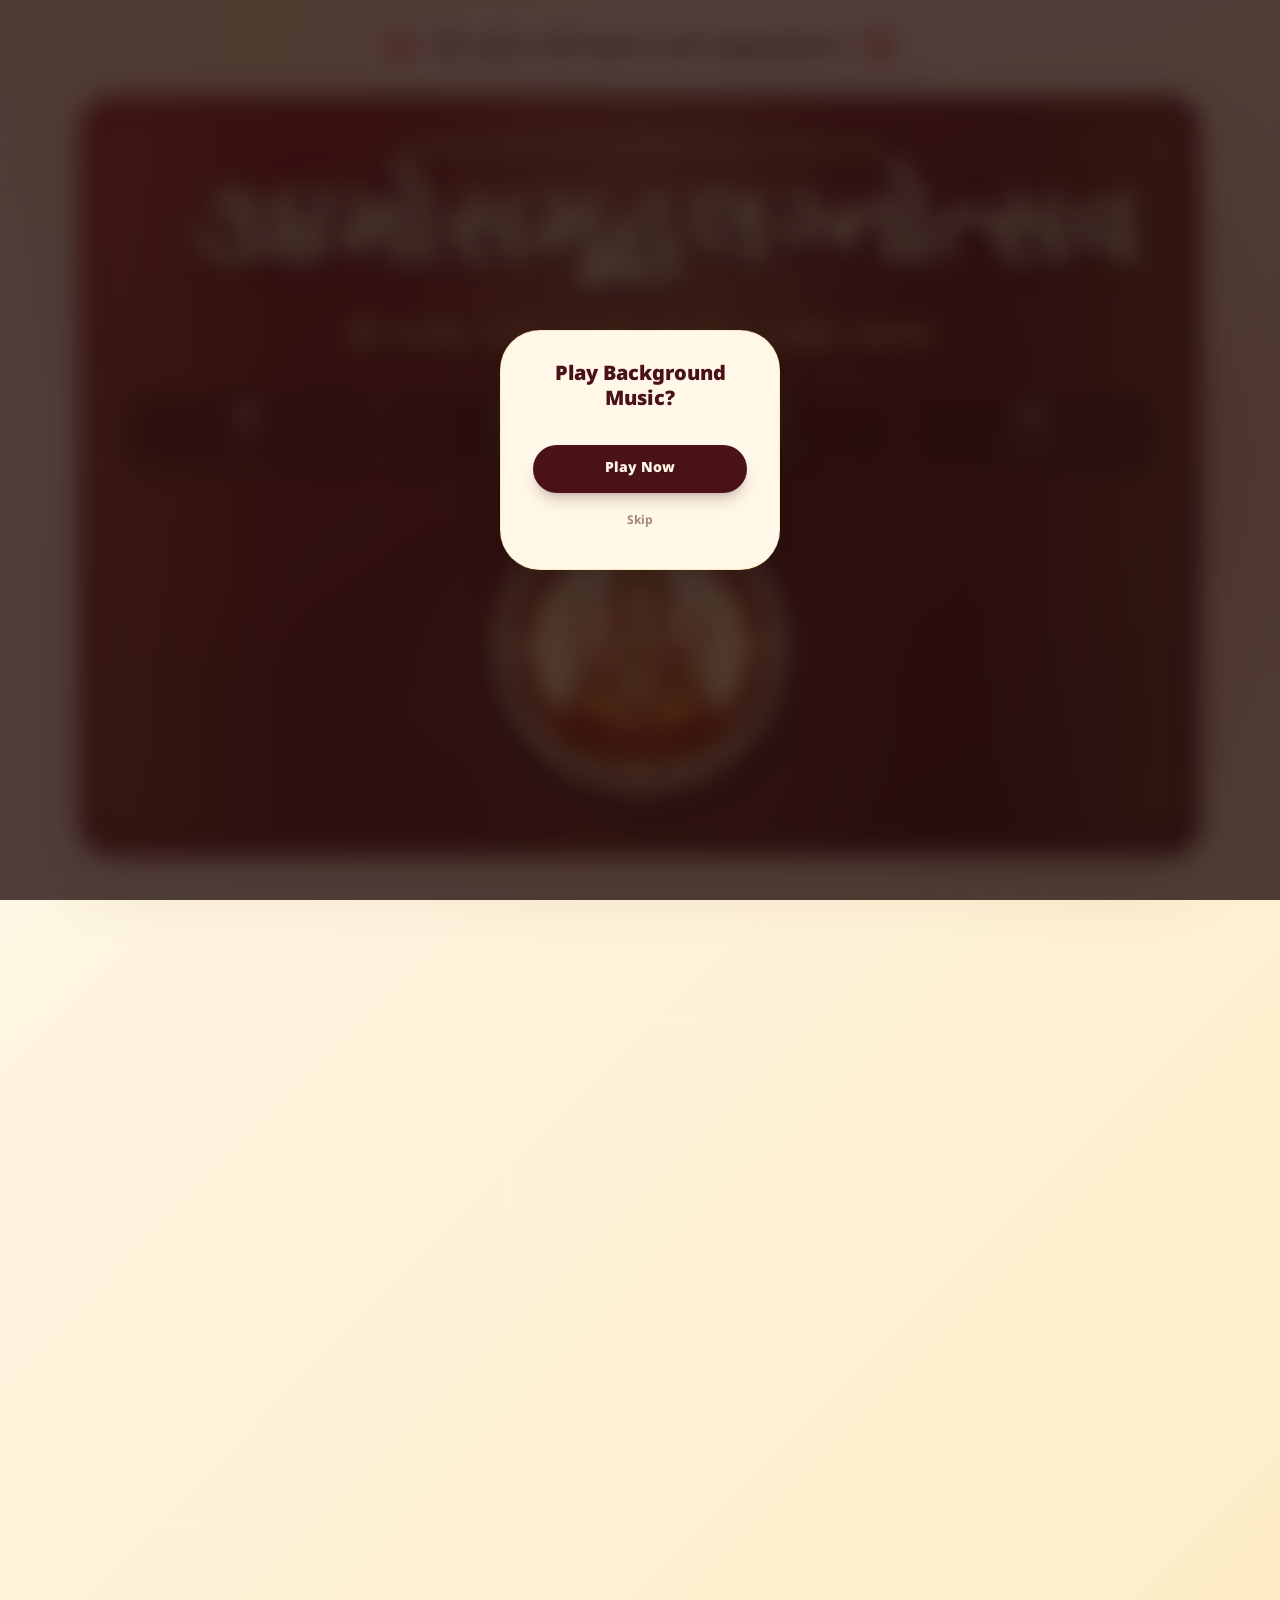
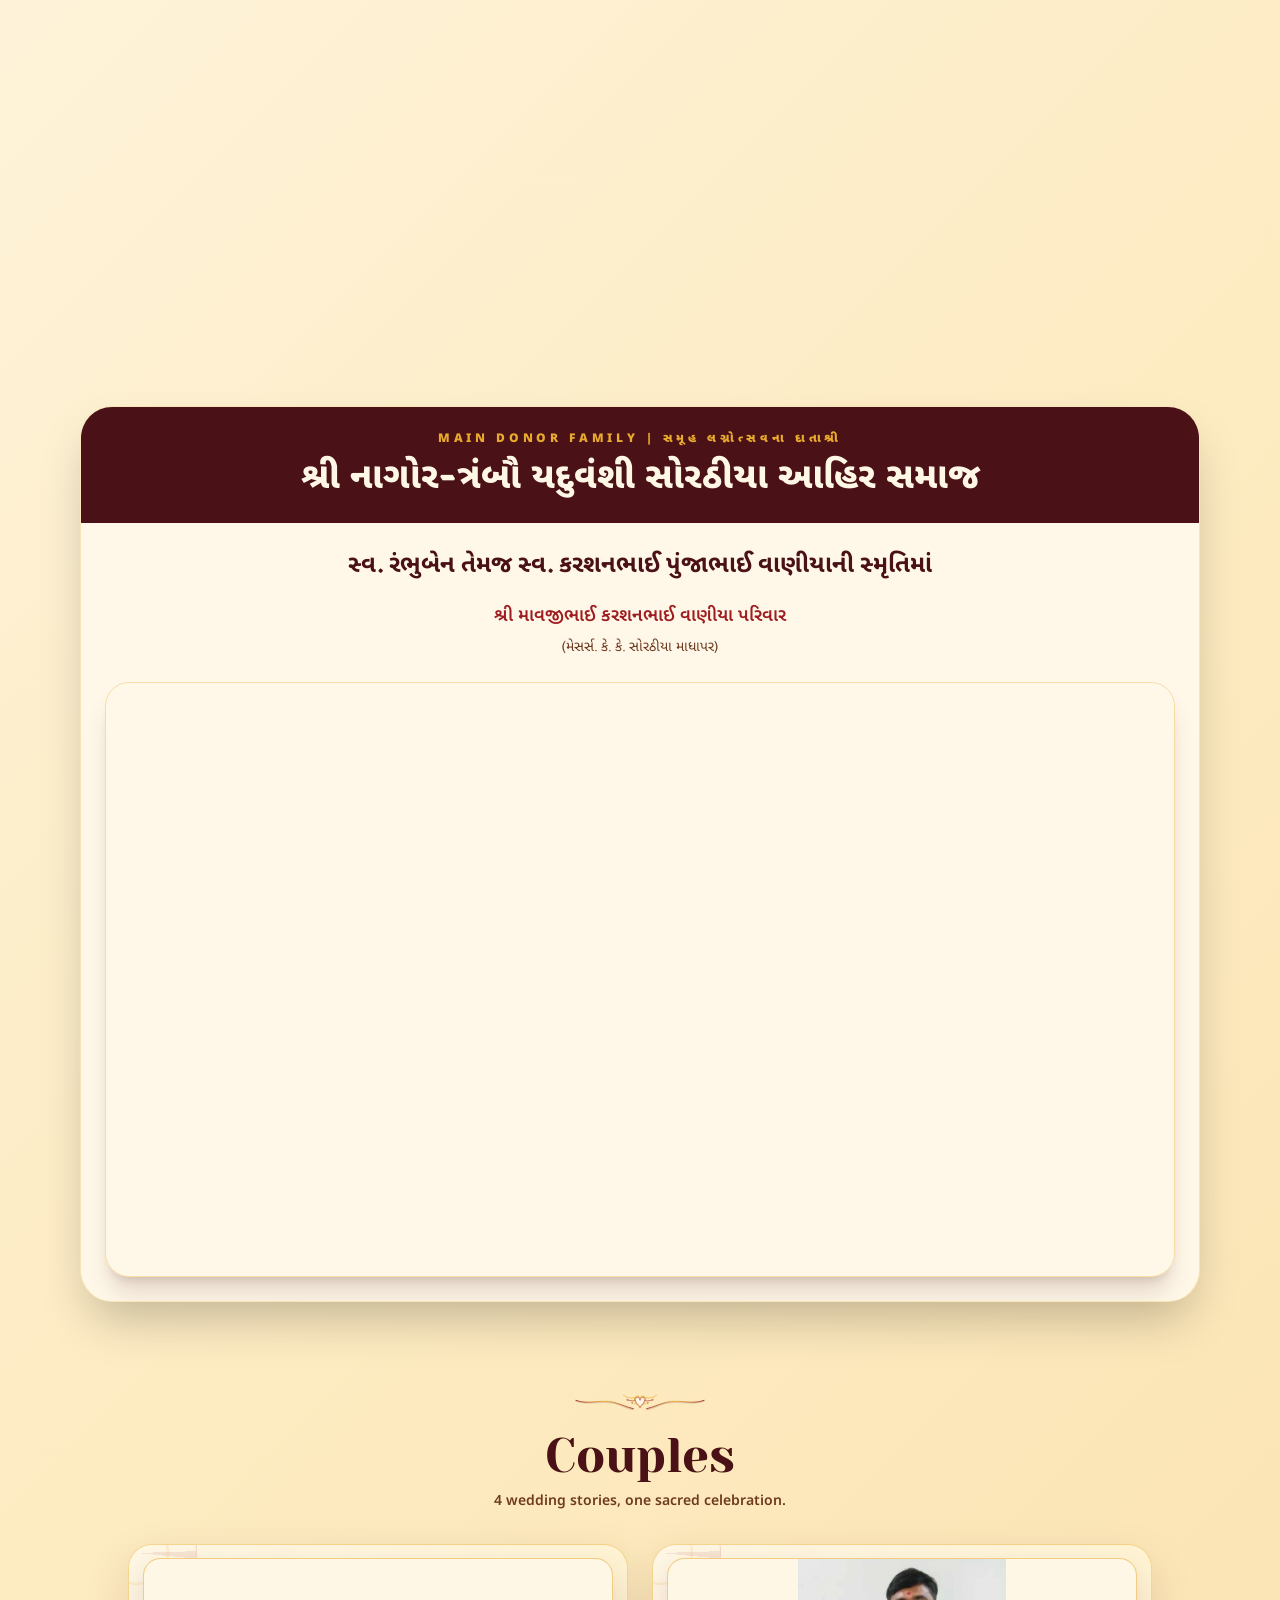
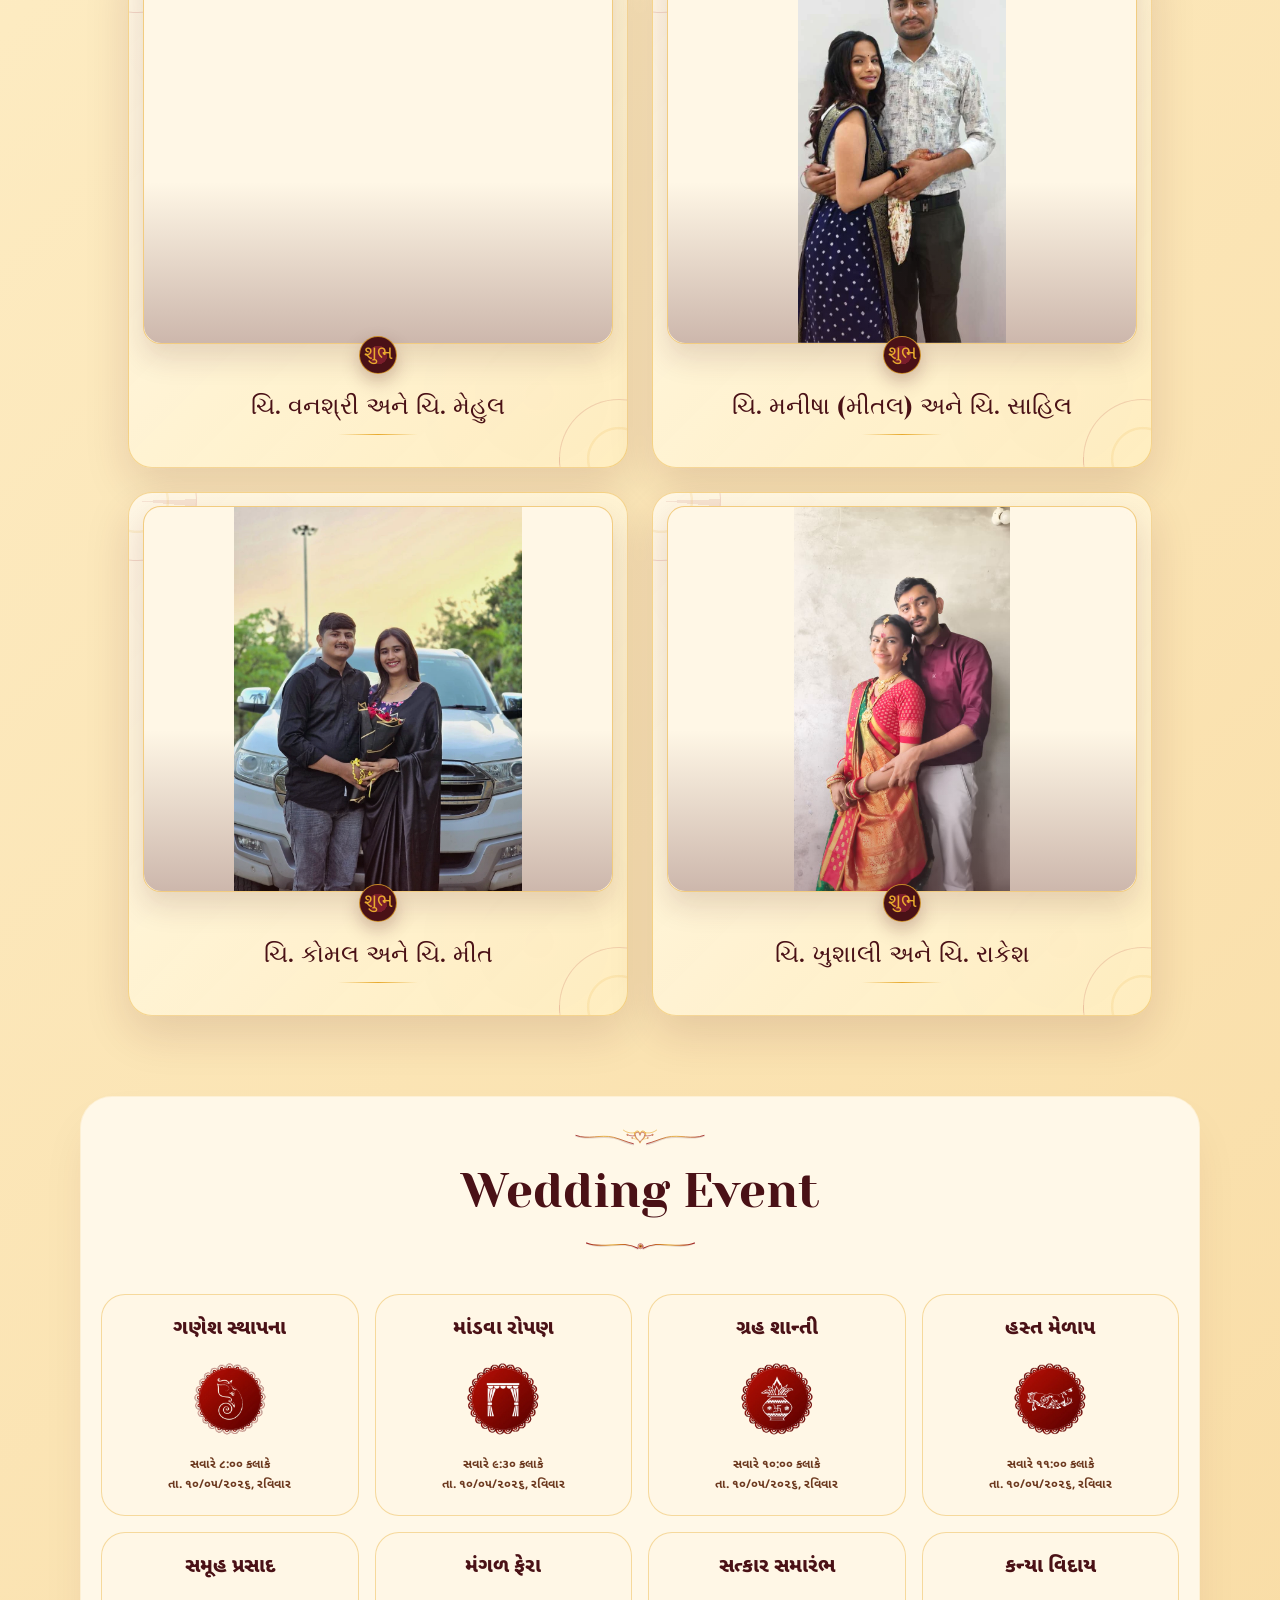
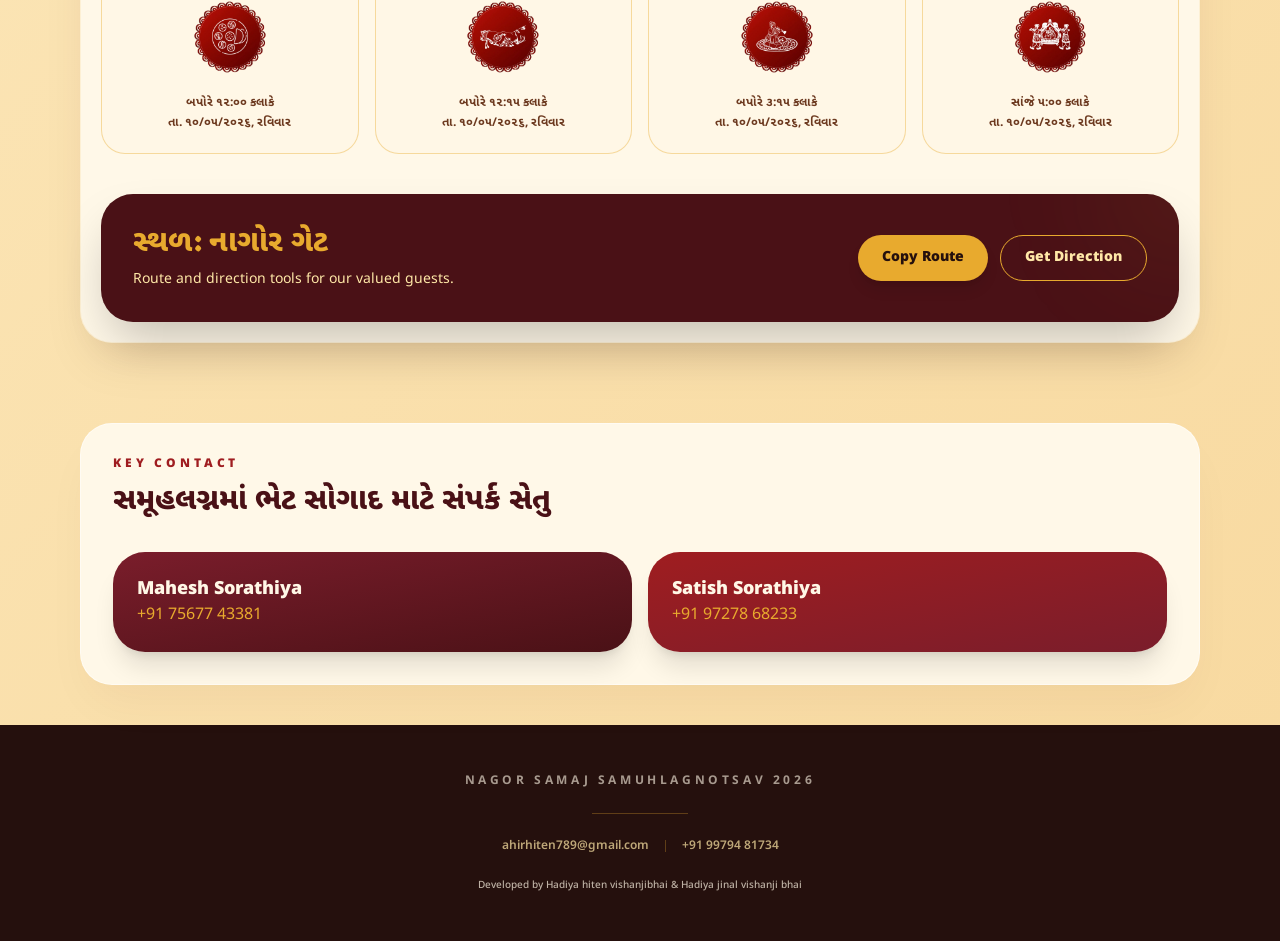
==== index.html @ 4a347f50 "style: move music toggle 100px higher" ====
<!doctype html>
<html lang="gu" prefix="og: http://ogp.me/ns#">
<head>
  <meta charset="utf-8">
  <meta name="viewport" content="width=device-width, initial-scale=1">
  <title>શ્રી નાગોર-ત્રંબૌ યદુવંશી સોરઠીયા આહિર સમાજ - ૩૪મો સમૂહ લગ્નોત્સવ</title>
  <meta name="description" content="શ્રી નાગોર-ત્રંબૌ યદુવંશી સોરઠીયા આહિર સમાજ - ૩૪મો સમૂહ લગ્નોત્સવ, તા. ૧૦-૦૫-૨૦૨૬, નાગોર, ભુજ-કચ્છ.">

  <!-- Social Sharing Metadata -->
  <meta property="og:title" content="શ્રી નાગોર-ત્રંબૌ યદુવંશી સોરઠીયા આહિર સમાજ - ૩૪મો સમૂહ લગ્નોત્સવ">
  <meta property="og:description" content="શ્રી નાગોર-ત્રંબૌ યદુવંશી સોરઠીયા આહિર સમાજ - ૩૪મો સમૂહ લગ્નોત્સવ, તા. ૧૦-૦૫-૨૦૨૬, નાગોર, ભુજ-કચ્છ.">
  <meta property="og:image" content="https://sorathiyasamaj.github.io/assets/optimized/invitation-1100.webp">
  <meta property="og:image:type" content="image/webp">
  <meta property="og:image:width" content="1100">
  <meta property="og:image:height" content="825">
  <meta property="og:url" content="https://sorathiyasamaj.github.io/">
  <meta property="og:type" content="website">
  <meta property="og:site_name" content="નાગોર-ત્રંબૌ યદુવંશી સોરઠીયા આહિર સમાજ">
  <meta name="twitter:card" content="summary_large_image">
  <meta name="twitter:image" content="https://sorathiyasamaj.github.io/assets/optimized/invitation-1100.webp">
  <link rel="icon" href="assets/swastika.svg" type="image/svg+xml">
  <link rel="preload" href="assets/site/tailwind.css" as="style">
  <link rel="stylesheet" href="assets/site/tailwind.css">
  <link rel="preload" href="assets/optimized/ganesh-wedding-640.webp" as="image" type="image/webp" fetchpriority="high">
  <link rel="preload" href="assets/optimized/krishna-wedding-640.webp" as="image" type="image/webp" fetchpriority="high">
  <link rel="preload" href="assets/optimized/invitation-1100.webp" as="image" type="image/webp" fetchpriority="high">
  <link rel="preconnect" href="https://fonts.googleapis.com">
  <link rel="preconnect" href="https://fonts.gstatic.com" crossorigin>
  <noscript><link href="https://fonts.googleapis.com/css2?family=Eczar:wght@500;600;700&family=Noto+Sans+Gujarati:wght@400;500;600;700;800&family=Yeseva+One&display=swap" rel="stylesheet"></noscript>
  <style>
    :root {
      --ivory: #fff7e6;
      --marigold: #e8aa2e;
      --vermilion: #9f1d20;
      --wine: #4a1116;
      --rosewood: #7a1d2b;
      --ink: #25100d;
    }

    * { box-sizing: border-box; }
    html { scroll-behavior: smooth; }
    body {
      min-height: 100vh;
      color: var(--ink);
      font-family: "Noto Sans Gujarati", serif;
      background:
        radial-gradient(circle at 20% 0%, rgba(232, 170, 46, .26), transparent 28rem),
        radial-gradient(circle at 90% 8%, rgba(159, 29, 32, .18), transparent 23rem),
        linear-gradient(135deg, #fffaf0 0%, #fdebc1 46%, #f8d99f 100%);
      overflow-x: hidden;
    }

    body::before {
      content: "";
      position: fixed;
      inset: 0;
      pointer-events: none;
      opacity: .24;
      background-image:
        linear-gradient(45deg, rgba(74,17,22,.08) 25%, transparent 25%),
        linear-gradient(-45deg, rgba(74,17,22,.08) 25%, transparent 25%);
      background-size: 32px 32px;
      z-index: -2;
    }

    .font-display { font-family: "Yeseva One", serif; }
    .font-guj { font-family: "Eczar", "Noto Sans Gujarati", serif; }
    .gold-text {
      color: transparent;
      background: linear-gradient(90deg, #8b4e0c, #f6cc62 35%, #8c5010 70%, #f6df9b);
      -webkit-background-clip: text;
      background-clip: text;
    }

    .glass {
      background: rgba(255, 250, 238, .76);
      border: 1px solid rgba(125, 52, 25, .16);
      backdrop-filter: blur(18px);
    }

    nav.glass a {
      display: inline-flex;
      align-items: center;
      padding-top: 4px;
    }

    .site-header-title {
      text-wrap: balance;
    }

    .royal-border {
      position: relative;
      border: 1px solid rgba(159, 29, 32, .2);
      box-shadow: 0 20px 70px rgba(74, 17, 22, .14);
    }

    .royal-border::before {
      content: "";
      position: absolute;
      inset: 8px;
      border: 1px solid rgba(232, 170, 46, .55);
      pointer-events: none;
      border-radius: 1.5rem;
    }

    .mandala {
      background:
        radial-gradient(circle at 50% 18%, rgba(255, 230, 158, .28), transparent 15rem),
        radial-gradient(circle at 50% 82%, rgba(246, 204, 98, .18), transparent 16rem),
        radial-gradient(circle, rgba(255, 236, 192, .7) 0 1.5px, transparent 2.5px) 0 0 / 21px 21px,
        linear-gradient(145deg, #8b121c 0%, #4a0b12 58%, #2a070b 100%);
    }

    .hero-card {
      isolation: isolate;
      min-height: min(760px, calc(100svh - 7.25rem));
    }

    .hero-card::after {
      content: "";
      position: absolute;
      inset: 1.1rem;
      pointer-events: none;
      z-index: -1;
      border-radius: 1.45rem;
      background:
        linear-gradient(90deg, rgba(246, 204, 98, .2), transparent 18%, transparent 82%, rgba(246, 204, 98, .2)),
        radial-gradient(ellipse at top, rgba(255, 246, 221, .12), transparent 50%);
    }

    .hero-kicker,
    .hero-title,
    .hero-subtitle {
      text-shadow: 0 2px 4px rgba(37, 16, 13, .8), 0 8px 20px rgba(0, 0, 0, .6), 0 0 30px rgba(0, 0, 0, .5);
    }

    .hero-title {
      color: #fff4d5;
      font-size: clamp(3.35rem, 16vw, 6.75rem);
      line-height: .83;
      font-weight: 900;
      letter-spacing: 0.02em;
    }

    .hero-subtitle {
      color: #ffd976;
      text-wrap: balance;
      font-size: clamp(1.1rem, 4.5vw, 1.875rem);
      font-weight: 800;
      letter-spacing: 0.03em;
    }

    .hero-kicker {
      font-weight: 900;
      letter-spacing: 0.08em;
      font-size: clamp(0.65rem, 2vw, 0.95rem);
    }

    .foil-rail {
      position: absolute;
      top: 6rem;
      bottom: 3rem;
      width: 1px;
      background: linear-gradient(transparent, rgba(246, 204, 98, .9), transparent);
      opacity: .75;
    }

    .foil-rail.left { left: 1.65rem; }
    .foil-rail.right { right: 1.65rem; }

    .ganesh-medallion {
      filter: drop-shadow(0 22px 34px rgba(0, 0, 0, .36));
    }

    .section-title {
      font-family: "Yeseva One", "Eczar", serif;
      letter-spacing: 0;
      line-height: .95;
    }

    .reveal {
      opacity: 0;
      transform: translateY(18px);
      transition: opacity .8s ease, transform .8s ease;
    }
    .reveal.visible { opacity: 1; transform: translateY(0); }

    .float-soft { animation: floatSoft 5.8s ease-in-out infinite; }
    @keyframes floatSoft {
      0%, 100% { transform: translateY(0); }
      50% { transform: translateY(-10px); }
    }

    .loader-hide {
      opacity: 0;
      visibility: hidden;
      transition: opacity .45s ease, visibility .45s ease;
    }

    .site-preloader {
      background:
        radial-gradient(circle at 50% 28%, rgba(232, 170, 46, .24), transparent 16rem),
        linear-gradient(135deg, #fffaf0 0%, #fdebc1 100%);
    }

    .preloader-content {
      position: relative;
      width: min(18rem, calc(100vw - 2rem));
    }

    .preloader-medallion {
      display: grid;
      place-items: center;
      width: 6.5rem;
      height: 6.5rem;
      margin-inline: auto;
      border-radius: 999px;
      background: #fff4d5;
      border: 1px solid rgba(159, 29, 32, .2);
      box-shadow: 0 14px 32px rgba(74, 17, 22, .15);
    }

    .preloader-line {
      height: .25rem;
      border-radius: 999px;
      background: rgba(159, 29, 32, .16);
      overflow: hidden;
    }

    .preloader-line::before {
      content: "";
      display: block;
      width: 45%;
      height: 100%;
      background: linear-gradient(90deg, #9f1d20, #e8aa2e);
      transform: translateX(-105%);
      animation: preloaderLine 1.25s ease-in-out infinite;
    }

    @keyframes preloaderLine {
      0% { transform: translateX(-105%); }
      100% { transform: translateX(225%); }
    }

    @media (prefers-reduced-motion: reduce) {
      .preloader-line::before {
        animation: none;
        transform: translateX(0);
      }
    }

    @media (max-width: 430px) {
      .site-header {
        padding-inline: .5rem;
        padding-top: .5rem;
      }

      .site-header nav.glass {
        width: min(100%, calc(100vw - 1rem));
        padding-inline: .75rem;
        border-radius: 1.25rem;
      }

      .site-header .header-inner {
        min-height: 4.25rem;
        height: auto;
        gap: .55rem;
        padding-block: .7rem;
      }

      .site-header img {
        width: 1.7rem;
        height: 1.7rem;
        flex: 0 0 auto;
      }

      .site-header-title {
        white-space: normal;
        max-width: calc(100vw - 6.3rem);
        justify-content: center;
        text-align: center;
        font-size: clamp(1rem, 4.65vw, 1.18rem);
        line-height: 1.2;
      }

      .hero-card {
        min-height: auto;
        padding-top: 2.6rem;
        padding-bottom: 2.25rem;
      }

      .hero-title {
        max-width: 100%;
        font-size: clamp(2.25rem, 13vw, 3.35rem);
        line-height: .9;
      }

      .hero-subtitle {
        margin-top: 1rem;
        font-size: clamp(.98rem, 4.2vw, 1.28rem);
        line-height: 1.25;
      }

      .hero-kicker {
        font-size: .58rem;
        letter-spacing: .18em;
      }

      .hero-card #countdown {
        grid-template-columns: repeat(2, minmax(0, 1fr));
        gap: .5rem;
        margin-top: 1rem;
      }

      .hero-card #countdown > div {
        padding: .65rem .5rem;
      }

      .hero-card .ganesh-wrap {
        width: 12.5rem;
        height: 12.5rem;
        margin-top: 1rem;
      }

      .hero-card .ganesh-medallion {
        max-height: 10rem;
      }

      .royal-border::before { inset: 6px; }
      .foil-rail.left { left: 1.1rem; }
      .foil-rail.right { right: 1.1rem; }
    }

    /* Custom Scrollbar */
    ::-webkit-scrollbar { width: 8px; }
    ::-webkit-scrollbar-track { background: var(--ivory); }
    ::-webkit-scrollbar-thumb {
      background: linear-gradient(var(--vermilion), var(--marigold));
      border-radius: 10px;
    }

    .donor-card {
      background: linear-gradient(165deg, #7a1d2b 0%, #4a1116 100%);
      position: relative;
      overflow: hidden;
    }
    .donor-card::before {
      content: "";
      position: absolute;
      top: -50%;
      left: -50%;
      width: 200%;
      height: 200%;
      background: radial-gradient(circle, rgba(232, 170, 46, 0.1) 0%, transparent 70%);
      pointer-events: none;
    }

    .couple-card {
      position: relative;
      isolation: isolate;
      overflow: hidden;
      border: 1px solid rgba(232, 170, 46, .42);
      background:
        linear-gradient(135deg, rgba(255, 247, 230, .96), rgba(255, 239, 194, .9)),
        radial-gradient(circle at 18% 14%, rgba(232, 170, 46, .18), transparent 8rem),
        radial-gradient(circle at 82% 86%, rgba(159, 29, 32, .12), transparent 9rem);
      box-shadow: 0 18px 46px rgba(74, 17, 22, .13);
      transition: transform .28s ease, border-color .28s ease, box-shadow .28s ease;
    }

    .couple-card:hover {
      transform: translateY(-4px);
      border-color: rgba(232, 170, 46, .78);
      box-shadow: 0 24px 58px rgba(74, 17, 22, .18);
    }

    .couple-card::before,
    .couple-card::after {
      content: "";
      position: absolute;
      z-index: -1;
      width: 7.5rem;
      height: 7.5rem;
      border: 1px solid rgba(159, 29, 32, .2);
      border-radius: 50%;
      background:
        radial-gradient(circle, transparent 35%, rgba(232, 170, 46, .18) 36% 38%, transparent 39%),
        conic-gradient(from 45deg, transparent 0 12%, rgba(159, 29, 32, .12) 12% 14%, transparent 14% 25%);
      opacity: .72;
      pointer-events: none;
    }

    .couple-card::before {
      left: -3.25rem;
      top: -3.25rem;
    }

    .couple-card::after {
      right: -3.25rem;
      bottom: -3.25rem;
    }

    .couple-photo-frame {
      position: relative;
      margin: .85rem .85rem 0;
      overflow: hidden;
      border: 1px solid rgba(232, 170, 46, .55);
      border-radius: 1.1rem;
      background: #fff7e6;
      box-shadow: inset 0 0 0 4px rgba(255, 247, 230, .72), 0 14px 30px rgba(74, 17, 22, .14);
    }

    .couple-photo-frame::after {
      content: "";
      position: absolute;
      inset: 0;
      border-radius: inherit;
      background: linear-gradient(180deg, transparent 58%, rgba(74, 17, 22, .28));
      pointer-events: none;
    }

    .couple-seal {
      display: inline-grid;
      place-items: center;
      min-width: 2.35rem;
      height: 2.35rem;
      margin-top: -2.1rem;
      border: 1px solid rgba(232, 170, 46, .78);
      border-radius: 999px;
      color: #e8aa2e;
      background:
        radial-gradient(circle, #7a1d2b 0 36%, #4a1116 37% 100%);
      box-shadow: 0 8px 18px rgba(74, 17, 22, .25);
      font-family: "Eczar", "Noto Sans Gujarati", serif;
      font-size: 1.2rem;
      line-height: 1;
    }
  </style>
</head>
<body>
  <div id="loader" class="site-preloader fixed inset-0 z-[80] grid place-items-center px-4">
    <div class="preloader-content text-center">
      <div class="preloader-medallion">
        <img class="h-20 w-20 rounded-full object-contain" src="assets/optimized/ganesh-wedding-640.webp" alt="ગણપતિ" width="80" height="80" decoding="async">
      </div>
      <h2 class="mt-5 font-guj text-2xl font-extrabold leading-tight text-[#4a1116]">૩૪મો સમૂહલગ્નોત્સવ</h2>
      <p class="mt-1 text-sm font-bold text-[#9f1d20]">૧૦ મે ૨૦૨૬, નાગોર</p>
      <div class="preloader-line mt-5" aria-label="Loading invitation"></div>
    </div>
  </div>

  <header class="site-header fixed inset-x-0 top-0 z-50 px-3 pt-3">
    <nav class="glass mx-auto rounded-full px-6 shadow-xl shadow-[#4a1116]/10 w-fit">
      <div class="header-inner flex h-[4.25rem] items-center justify-center gap-4">
        <img src="assets/swastika.svg" class="h-8 w-8" alt="swastika" width="32" height="32" decoding="async">
        <a href="#home" class="site-header-title font-guj text-xl font-extrabold leading-none text-[#4a1116] hover:text-[#9f1d20] transition whitespace-nowrap sm:text-2xl">શ્રી નાગોર-ત્રંબૌ સમાજ ૩૪મો સમૂહલગ્નોત્સવ</a>
        <img src="assets/swastika.svg" class="h-8 w-8" alt="swastika" width="32" height="32" decoding="async">
      </div>
    </nav>
  </header>

  <main id="home" class="pt-24">
    <section class="relative mx-auto max-w-6xl px-4 pb-12">
      <div class="hero-card royal-border mandala overflow-hidden rounded-[2rem] px-6 py-11 text-center text-[#fff7e6] sm:px-10">
        <div class="foil-rail left"></div>
        <div class="foil-rail right"></div>
        <div class="absolute left-1/2 top-7 h-24 w-48 -translate-x-1/2 rounded-b-full border-b border-x border-[#f6cc62]/45"></div>
        <div class="absolute -left-12 top-12 h-36 w-36 rounded-full border border-[#e8aa2e]/40"></div>
        <div class="absolute -right-16 bottom-16 h-48 w-48 rounded-full border border-[#e8aa2e]/40"></div>
        <p class="hero-kicker relative text-xs font-black uppercase tracking-[.38em] text-[#ffe49a]">Vikram Samvat 2082, Vaishakh vad 8 | 10.May.2026</p>
        <h1 class="hero-title relative mx-auto mt-6 max-w-4xl font-display"><span class="block sm:inline">૩૪મો</span><span class="block sm:inline">સમૂહલગ્નોત્સવ</span></h1>
        <h2 class="hero-subtitle relative mx-auto mt-12 max-w-3xl font-guj leading-tight">શ્રી નાગોર-ત્રંબૌ યદુવંશી સોરઠીયા આહિર સમાજ</h2>
        <div id="countdown" class="relative mt-8 grid grid-cols-4 gap-2 text-center"></div>
        <div class="ganesh-wrap relative mx-auto mt-8 grid h-72 w-72 max-w-full place-items-center rounded-full border border-[#f6cc62]/80 bg-[#fff4d5] p-3 shadow-2xl shadow-black/30">
          <div class="absolute inset-3 rounded-full border border-[#9f1d20]/25"></div>
          <img class="ganesh-medallion float-soft relative max-h-64 rounded-full object-contain" src="assets/optimized/ganesh-wedding-640.webp" alt="ganpati" width="640" height="640" fetchpriority="high" decoding="async">
        </div>
      </div>
    </section>

    <section class="mx-auto max-w-6xl px-4 py-8">
      <div class="grid gap-5 lg:grid-cols-[.9fr_1.1fr] lg:items-center">
        <article class="reveal rounded-[1.75rem] bg-[#fff8e8] p-5 shadow-2xl shadow-[#4a1116]/10">
          <img class="lazy-media mx-auto h-10" data-src="assets/site/headline_hearth.svg" src="data:image/svg+xml,%3Csvg xmlns='http://www.w3.org/2000/svg' width='134' height='40'%3E%3C/svg%3E" alt="" width="134" height="40" loading="lazy" decoding="async">
          <h2 class="section-title mt-4 text-center text-4xl text-[#4a1116]">Sacred Invitation</h2>
          <img class="lazy-media mx-auto my-5 h-8" data-src="assets/site/headline_simple.svg" src="data:image/svg+xml,%3Csvg xmlns='http://www.w3.org/2000/svg' width='109' height='32'%3E%3C/svg%3E" alt="" width="109" height="32" loading="lazy" decoding="async">
          <img class="mx-auto max-h-80 rounded-3xl object-contain" src="assets/optimized/krishna-wedding-640.webp" alt="krishna" width="640" height="960" fetchpriority="high" decoding="async">
          <p class="mt-5 text-center font-guj text-xl font-bold text-[#9f1d20]">શ્રી કૃષ્ણમ વંદે જગત ગુરૂ</p>
        </article>
        <article class="reveal rounded-[1.75rem] bg-[#fff8e8] p-4 shadow-2xl shadow-[#4a1116]/10">
          <h3 class="px-2 pb-3 text-center font-guj text-2xl font-extrabold text-[#9f1d20]">આમંત્રણ પત્રિકા</h3>
          <img class="w-full rounded-2xl border border-[#e8aa2e]/50" src="assets/optimized/invitation-1100.webp" alt="શ્રી યદુવંશી સોરઠીયા આહીર સમાજ નાગોર આયોજીત 34 મો સમૂહલગ્નોત્સવ" width="1100" height="825" fetchpriority="high" decoding="async">
          <div class="mt-5 rounded-2xl bg-[#4a1116] p-5 text-[#fff7e6]">
            <p class="font-guj text-lg font-bold">સ્નેહ શ્રી.</p>
            <p class="mt-2 text-sm leading-8 text-[#ffe8a7]">શ્રી નાગોર-ત્રંબૌ યદુવંશી સોરઠીયા આહિર સમાજ દ્વારા આયોજિત ૩૪મો સમૂહલગ્નોત્સવમાં આપ સહકુટુંબ પધારી નવદંપતીઓને આશીર્વાદ આપી સમૂહ ભોજનનો લાભ લેશો.</p>
          </div>
        </article>
      </div>

      <div class="mt-5 grid gap-4 sm:grid-cols-2">
        <figure class="reveal overflow-hidden rounded-3xl bg-[#fff8e8] shadow-xl"><img class="lazy-media h-64 w-full object-cover" data-src="assets/optimized/samaj-image1-900.webp" src="data:image/svg+xml,%3Csvg xmlns='http://www.w3.org/2000/svg' width='900' height='675'%3E%3C/svg%3E" alt="નાગોર ગેટ" width="900" height="675" loading="lazy" decoding="async"><figcaption class="p-4 text-center font-bold">નાગોર ગેટ</figcaption></figure>
        <figure class="reveal overflow-hidden rounded-3xl bg-[#fff8e8] shadow-xl"><img class="lazy-media h-64 w-full object-cover" data-src="assets/optimized/samaj-image2-900.webp" src="data:image/svg+xml,%3Csvg xmlns='http://www.w3.org/2000/svg' width='900' height='675'%3E%3C/svg%3E" alt="નાગોર ગેટ" width="900" height="675" loading="lazy" decoding="async"><figcaption class="p-4 text-center font-bold">નાગોર ગેટ</figcaption></figure>
      </div>
    </section>

    <section class="mx-auto max-w-6xl px-4 py-10">
      <div class="reveal overflow-hidden rounded-[2rem] border border-[#e8aa2e]/25 bg-[#fff8e8] shadow-2xl shadow-[#4a1116]/12">
        <div class="bg-[#4a1116] px-5 py-6 text-center text-[#fff7e6] sm:px-8">
          <p class="text-xs font-black uppercase tracking-[.32em] text-[#e8aa2e]">Main Donor Family | સમૂહ લગ્નોત્સવના દાતાશ્રી</p>
          <h2 class="mx-auto mt-3 max-w-4xl font-guj text-3xl font-extrabold leading-tight sm:text-4xl">શ્રી નાગોર-ત્રંબૌ યદુવંશી સોરઠીયા આહિર સમાજ</h2>
        </div>
        <div class="p-4 sm:p-6">
          <div class="text-center mb-6">
            <p class="font-guj text-2xl font-bold text-[#4a1116] leading-relaxed">સ્વ. રંભુબેન તેમજ સ્વ. કરશનભાઈ પુંજાભાઈ વાણીયાની સ્મૃતિમાં</p>
            <p class="font-guj text-lg font-semibold text-[#9f1d20] mt-4">શ્રી માવજીભાઈ કરશનભાઈ વાણીયા પરિવાર</p>
            <p class="font-guj text-sm text-[#6d3a20] mt-2">(મેસર્સ. કે. કે. સોરઠીયા માધાપર)</p>
          </div>
          <img class="lazy-media w-full rounded-[1.5rem] border border-[#e8aa2e]/35 object-cover shadow-xl shadow-[#4a1116]/15" data-src="assets/optimized/datar-1400.webp" src="data:image/svg+xml,%3Csvg xmlns='http://www.w3.org/2000/svg' width='1400' height='777'%3E%3C/svg%3E" alt="શ્રી માવજીભાઈ કરશનભાઈ વાણીયા પરિવાર" width="1400" height="777" loading="lazy" decoding="async">
        </div>
      </div>
    </section>

    <section class="mx-auto max-w-6xl px-4 py-10" id="blog">
      <div class="text-center">
        <img class="lazy-media mx-auto h-10" data-src="assets/site/headline_hearth.svg" src="data:image/svg+xml,%3Csvg xmlns='http://www.w3.org/2000/svg' width='134' height='40'%3E%3C/svg%3E" alt="" width="134" height="40" loading="lazy" decoding="async">
        <h2 class="section-title mt-3 text-5xl text-[#4a1116]">Couples</h2>
        <p class="mx-auto mt-3 max-w-xl text-sm font-semibold text-[#6d3a20]">4 wedding stories, one sacred celebration.</p>
      </div>
      <div id="couples" class="mx-auto mt-8 grid max-w-5xl gap-6 sm:grid-cols-2"></div>
    </section>

    <section class="mx-auto max-w-6xl px-4 py-10" id="events">
      <div class="rounded-[2rem] bg-[#fff8e8] p-5 shadow-2xl shadow-[#4a1116]/10 border border-[#e8aa2e]/10">
        <div class="text-center">
          <img class="lazy-media mx-auto h-10" data-src="assets/site/headline_hearth.svg" src="data:image/svg+xml,%3Csvg xmlns='http://www.w3.org/2000/svg' width='134' height='40'%3E%3C/svg%3E" alt="" width="134" height="40" loading="lazy" decoding="async">
          <h2 class="section-title mt-3 text-5xl text-[#4a1116]">Wedding Event</h2>
          <img class="lazy-media mx-auto mt-4 h-8" data-src="assets/site/headline_simple.svg" src="data:image/svg+xml,%3Csvg xmlns='http://www.w3.org/2000/svg' width='109' height='32'%3E%3C/svg%3E" alt="" width="109" height="32" loading="lazy" decoding="async">
        </div>
        <div id="eventsGrid" class="mt-8 grid gap-4 sm:grid-cols-2 lg:grid-cols-4"></div>
        <div class="mt-10 rounded-[2rem] bg-[#4a1116] p-8 text-[#fff7e6] shadow-2xl relative overflow-hidden">
          <div class="absolute top-0 right-0 w-32 h-32 bg-[#e8aa2e]/10 rounded-full -mr-16 -mt-16 blur-3xl"></div>
          <div class="relative z-10 flex flex-col md:flex-row md:items-center justify-between gap-6">
            <div>
              <h3 class="font-guj text-3xl font-extrabold text-[#e8aa2e]">સ્થળ: નાગોર ગેટ</h3>
              <p class="mt-2 text-sm text-[#ffe8a7]">Route and direction tools for our valued guests.</p>
            </div>
            <div class="flex flex-col sm:flex-row gap-3">
              <button id="copyRoute" class="w-full sm:w-auto rounded-full bg-[#e8aa2e] px-6 py-3 text-sm font-black text-[#25100d] shadow-lg active:scale-95 transition-all">Copy Route</button>
              <a class="w-full sm:w-auto rounded-full border border-[#e8aa2e] px-6 py-3 text-center text-sm font-black text-[#ffe8a7] hover:bg-[#e8aa2e] hover:text-[#25100d] transition-all" href="https://maps.app.goo.gl/XHRcQK6mnzVaWfmh7" target="_blank" rel="noreferrer">Get Direction</a>
            </div>
          </div>
        </div>
      </div>
    </section>

    <section class="mx-auto max-w-6xl px-4 py-10" id="keycontact">
      <div class="reveal rounded-[2rem] bg-[#fff8e8] p-8 shadow-2xl shadow-[#4a1116]/5 border border-white/50">
        <p class="text-xs font-black uppercase tracking-[.32em] text-[#9f1d20]">Key Contact</p>
        <h2 class="mt-3 font-guj text-3xl font-extrabold text-[#4a1116]">સમૂહલગ્નમાં ભેટ સોગાદ માટે સંપર્ક સેતુ</h2>
        <div class="mt-8 grid gap-4 sm:grid-cols-2">
          <a class="rounded-[2rem] bg-gradient-to-br from-[#7a1d2b] to-[#4a1116] p-6 text-[#fff7e6] shadow-xl hover:-translate-y-1 transition-all" href="tel:+917567743381"><span class="block text-lg font-black">Mahesh Sorathiya</span><span class="text-[#e8aa2e]">+91 75677 43381</span></a>
          <a class="rounded-[2rem] bg-gradient-to-br from-[#9f1d20] to-[#7a1d2b] p-6 text-[#fff7e6] shadow-xl hover:-translate-y-1 transition-all" href="tel:+919727868233"><span class="block text-lg font-black">Satish Sorathiya</span><span class="text-[#e8aa2e]">+91 97278 68233</span></a>
        </div>
      </div>
    </section>
  </main>

  <footer class="bg-[#25100d] py-12 text-[#fff7e6]">
    <div class="mx-auto max-w-6xl px-4 text-center">
      <div class="flex flex-col items-center gap-6">
        <p class="text-xs font-bold uppercase tracking-[.3em] opacity-60">Nagor Samaj Samuhlagnotsav 2026</p>
        <div class="h-px w-24 bg-[#e8aa2e]/30"></div>
        <div class="flex flex-col items-center gap-2 text-xs font-semibold text-[#ffe8a7]/70 sm:flex-row sm:gap-4">
          <a class="transition hover:text-[#e8aa2e]" href="mailto:ahirhiten789@gmail.com">ahirhiten789@gmail.com</a>
          <span class="hidden h-3 w-px bg-[#e8aa2e]/30 sm:block"></span>
          <a class="transition hover:text-[#e8aa2e]" href="tel:+919979481734">+91 99794 81734</a>
        </div>
        <a class="text-[10px] font-medium text-[#fff7e6]/70 transition hover:text-[#e8aa2e]" href="https://ahirhiten.github.io/" target="_blank" rel="noreferrer">Developed by Hadiya hiten vishanjibhai & Hadiya jinal vishanji bhai</a>
      </div>
    </div>
  </footer>

  <div id="musicModal" class="fixed inset-0 z-[100] flex items-center justify-center bg-[#25100d]/80 backdrop-blur-md transition-opacity duration-300">
    <div class="m-4 max-w-[280px] rounded-[2.5rem] bg-[#fff8e8] p-8 text-center shadow-2xl border border-[#e8aa2e]/20">
      <h2 class="mb-8 text-xl font-black leading-tight text-[#4a1116]">Play Background Music?</h2>
      <div class="flex flex-col gap-3">
        <button id="allowMusic" class="rounded-full bg-[#4a1116] py-3.5 text-sm font-black text-[#fff7e6] shadow-lg shadow-[#4a1116]/20 active:scale-95 transition-all hover:bg-[#631a20]">Play Now</button>
        <button id="declineMusic" class="rounded-full py-2 text-xs font-bold text-[#4a1116]/50 transition-all hover:text-[#4a1116]">Skip</button>
      </div>
    </div>
  </div>

  <button id="musicToggle" class="fixed bottom-28 right-4 z-50 inline-flex items-center gap-2 rounded-full border border-[#e8aa2e]/60 bg-[#fff7e6]/95 px-4 py-3 text-sm font-black text-[#4a1116] shadow-xl shadow-[#4a1116]/20 backdrop-blur transition hover:-translate-y-0.5" type="button" aria-pressed="false">
    <span id="musicIcon" aria-hidden="true">▶</span>
    <span id="musicLabel">Music Off</span>
  </button>

  <audio id="music" loop preload="auto" playsinline>
    <source src="assets/YTDown_YouTube_Aaj-Se-Teri-Akshay-Kumar-_-Radhika-Apte-_Media_EQaaFuF6_6s_009_128k.mp3" type="audio/mpeg">
  </audio>

  <script>
    const target = 1778351400000;
    const countdown = document.getElementById("countdown");
    const countdownLabels = ["Days", "Hours", "Minutes", "Seconds"];
    const couples = [
      ["ચિ. વનશ્રી અને ચિ. મેહુલ", "couple1-original-hd.webp"],
      ["ચિ. મનીષા (મીતલ) અને ચિ. સાહિલ", "couple2-original-hd.webp"],
      ["ચિ. કોમલ અને ચિ. મીત", "couple3-original-hd.webp"],
      ["ચિ. ખુશાલી અને ચિ. રાકેશ", "couple4.jpeg"]
    ];
    const events = [
      ["ગણેશ સ્થાપના", "R_GANPATI-hd-icon.webp", "સવારે ૮:૦૦ કલાકે<br>તા. ૧૦/૦૫/૨૦૨૬, રવિવાર"],
      ["માંડવા રોપણ", "R_mandva_ropan -hd-icon.webp", "સવારે ૯:૩૦ કલાકે<br>તા. ૧૦/૦૫/૨૦૨૬, રવિવાર"],
      ["ગ્રહ શાન્તી", "R_kadas-hd-icon.webp", "સવારે ૧૦:૦૦ કલાકે<br>તા. ૧૦/૦૫/૨૦૨૬, રવિવાર"],
      ["હસ્ત મેળાપ", "R_hast_melap -hd-icon.webp", "સવારે ૧૧:૦૦ કલાકે<br>તા. ૧૦/૦૫/૨૦૨૬, રવિવાર"],
      ["સમૂહ પ્રસાદ", "R_bhojan-hd-icon.webp", "બપોરે ૧૨:૦૦ કલાકે<br>તા. ૧૦/૦૫/૨૦૨૬, રવિવાર"],
      ["મંગળ ફેરા", "R_hast_melap -hd-icon.webp", "બપોરે ૧૨:૧૫ કલાકે<br>તા. ૧૦/૦૫/૨૦૨૬, રવિવાર"],
      ["સત્કાર સમારંભ", "R_sangeet-hd-icon.webp", "બપોરે ૩:૧૫ કલાકે<br>તા. ૧૦/૦૫/૨૦૨૬, રવિવાર"],
      ["કન્યા વિદાય", "RR_vidai -hd-icon.webp", "સાંજે ૫:૦૦ કલાકે<br>તા. ૧૦/૦૫/૨૦૨૬, રવિવાર"]
    ];
    countdown.innerHTML = countdownLabels.map((label) => `<div class="rounded-2xl border border-[#f6cc62]/70 bg-[#2a070b]/55 p-3 shadow-lg shadow-black/20"><b class="block text-2xl text-[#fff4d5]">00</b><span class="text-[10px] font-black uppercase tracking-[.18em] text-[#ffd976]">${label}</span></div>`).join("");
    const countdownValues = [...countdown.querySelectorAll("b")];

    function tick() {
      const diff = Math.max(0, target - Date.now());
      [
        Math.floor(diff / 86400000),
        Math.floor(diff / 3600000) % 24,
        Math.floor(diff / 60000) % 60,
        Math.floor(diff / 1000) % 60
      ].forEach((value, index) => {
        const next = String(value).padStart(2, "0");
        if (countdownValues[index].textContent !== next) countdownValues[index].textContent = next;
      });
    }

    function imageTag(src, alt, className) {
      return `<img class="lazy-media ${className}" data-src="assets/optimized/${src}" src="data:image/svg+xml,%3Csvg xmlns='http://www.w3.org/2000/svg' width='700' height='700'%3E%3C/svg%3E" alt="${alt}" width="700" height="700" loading="lazy" decoding="async">`;
    }

    function renderCouples() {
      document.getElementById("couples").innerHTML = couples.map(([name, image]) => {
        return `<article class="reveal couple-card rounded-[1.5rem]">
          <div class="couple-photo-frame">
            ${imageTag(image, name, "h-96 w-full object-contain")}
          </div>
          <div class="relative p-5 pt-0 text-center">
            <span class="couple-seal" aria-hidden="true">શુભ</span>
            <h3 class="mt-4 font-display text-2xl text-[#4a1116]">${name}</h3>
            <div class="mx-auto my-3 h-px w-20 bg-gradient-to-r from-transparent via-[#e8aa2e] to-transparent"></div>
          </div>
        </article>`;
      }).join("");
    }

    function renderEvents() {
      document.getElementById("eventsGrid").innerHTML = events.map(([name, icon, time], index) => `<a href="#${index + 1}_events" class="reveal rounded-3xl border border-[#e8aa2e]/40 bg-[#fff7e6] p-5 text-center transition hover:-translate-y-1 hover:border-[#9f1d20]">
        <h3 class="font-guj text-xl font-extrabold text-[#4a1116]">${name}</h3>
        ${imageTag(icon, name, "mx-auto my-4 h-20 w-20 object-contain")}
        <p class="text-xs font-bold leading-5 text-[#6d3a20]">${time}</p>
      </a>`).join("");
    }

    function observe() {
      const io = new IntersectionObserver((entries) => entries.forEach((entry) => {
        if (entry.isIntersecting) entry.target.classList.add("visible");
      }), { threshold: .12 });
      document.querySelectorAll(".reveal:not(.visible)").forEach((el) => io.observe(el));
    }

    function lazyLoadMedia() {
      const load = (img) => {
        if (!img.dataset.src) return;
        img.src = img.dataset.src;
        img.removeAttribute("data-src");
      };
      if (!("IntersectionObserver" in window)) {
        document.querySelectorAll(".lazy-media[data-src]").forEach(load);
        return;
      }
      const mediaObserver = new IntersectionObserver((entries, observer) => {
        entries.forEach((entry) => {
          if (!entry.isIntersecting) return;
          load(entry.target);
          observer.unobserve(entry.target);
        });
      }, { rootMargin: "180px 0px" });
      document.querySelectorAll(".lazy-media[data-src]").forEach((img) => mediaObserver.observe(img));
    }

    tick();
    setInterval(tick, 1000);
    renderCouples();
    renderEvents();
    lazyLoadMedia();
    observe();

    document.getElementById("copyRoute").addEventListener("click", async () => {
      await navigator.clipboard.writeText("https://maps.app.goo.gl/XHRcQK6mnzVaWfmh7");
      document.getElementById("copyRoute").textContent = "Route Copied";
    });

    function openPage() {
      const loader = document.getElementById("loader");
      if (loader) loader.classList.add("loader-hide");
    }

    function setupMusic() {
      const music = document.getElementById("music");
      const musicToggle = document.getElementById("musicToggle");
      const musicIcon = document.getElementById("musicIcon");
      const musicLabel = document.getElementById("musicLabel");
      const musicModal = document.getElementById("musicModal");
      const allowBtn = document.getElementById("allowMusic");
      const declineBtn = document.getElementById("declineMusic");

      music.load();

      const syncButton = (isPlaying) => {
        musicToggle.setAttribute("aria-pressed", String(isPlaying));
        musicIcon.textContent = isPlaying ? "❚❚" : "▶";
        musicLabel.textContent = isPlaying ? "Music On" : "Music Off";
      };

      const startMusic = async () => {
        try {
          const playPromise = music.play();
          if (playPromise !== undefined) {
            playPromise.then(() => syncButton(true)).catch((err) => {
              console.log("Play failed:", err);
            });
          }
        } catch (e) {
          console.log("Music play error:", e);
        }
      };

      const closeByConsent = (play) => {
        musicModal.style.opacity = "0";
        setTimeout(() => {
          musicModal.style.display = "none";
          if (play) startMusic();
        }, 300);
      };

      allowBtn.onclick = () => closeByConsent(true);
      declineBtn.onclick = () => closeByConsent(false);

      musicToggle.addEventListener("click", async () => {
        if (music.paused) {
          await startMusic();
        } else {
          music.pause();
          syncButton(false);
        }
      });
    }

    function loadFonts() {
      const fontStylesheet = document.createElement("link");
      fontStylesheet.rel = "stylesheet";
      fontStylesheet.href = "https://fonts.googleapis.com/css2?family=Eczar:wght@500;600;700&family=Noto+Sans+Gujarati:wght@400;500;600;700;800&family=Yeseva+One&display=swap";
      document.head.appendChild(fontStylesheet);
    }

    document.addEventListener("DOMContentLoaded", () => {
      openPage();
      setupMusic();
      if ("requestIdleCallback" in window) {
        requestIdleCallback(loadFonts, { timeout: 1800 });
      } else {
        setTimeout(loadFonts, 1200);
      }
    });
    window.addEventListener("load", openPage);
  </script>
</body>
</html>
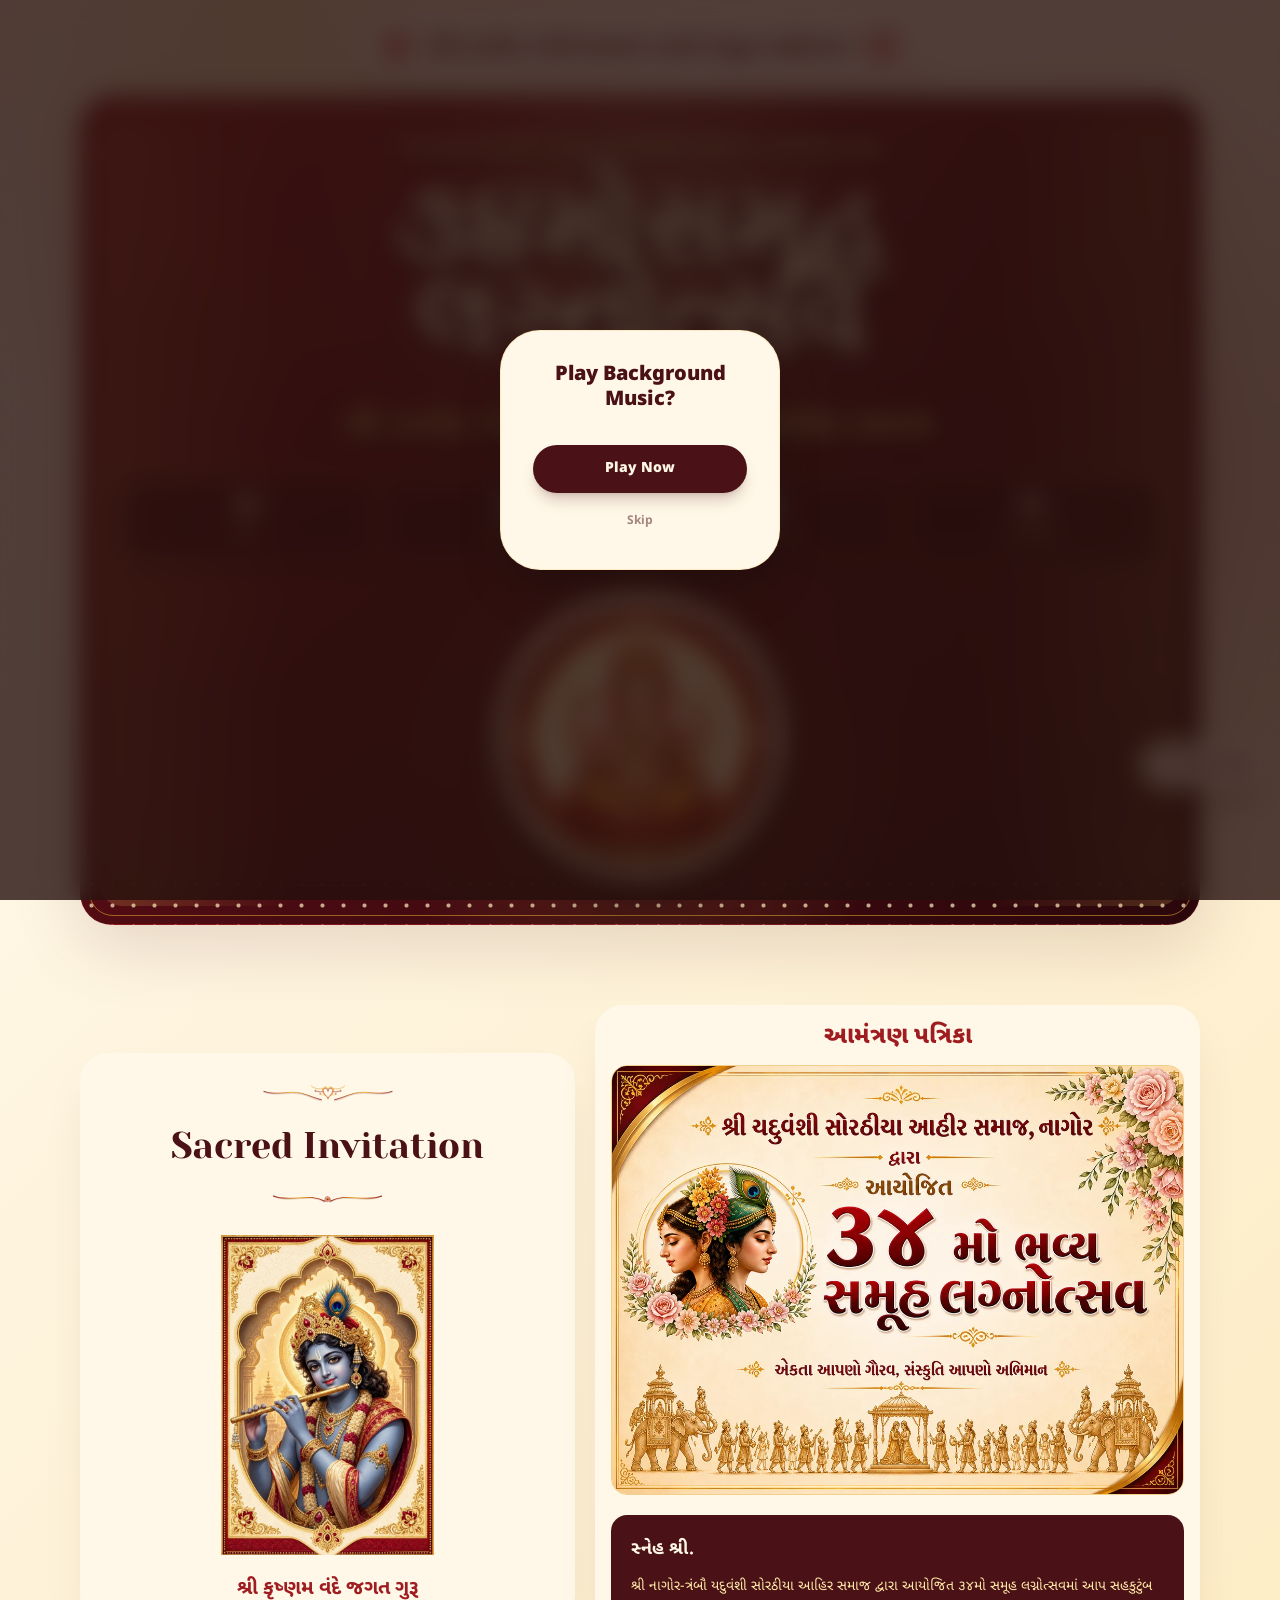
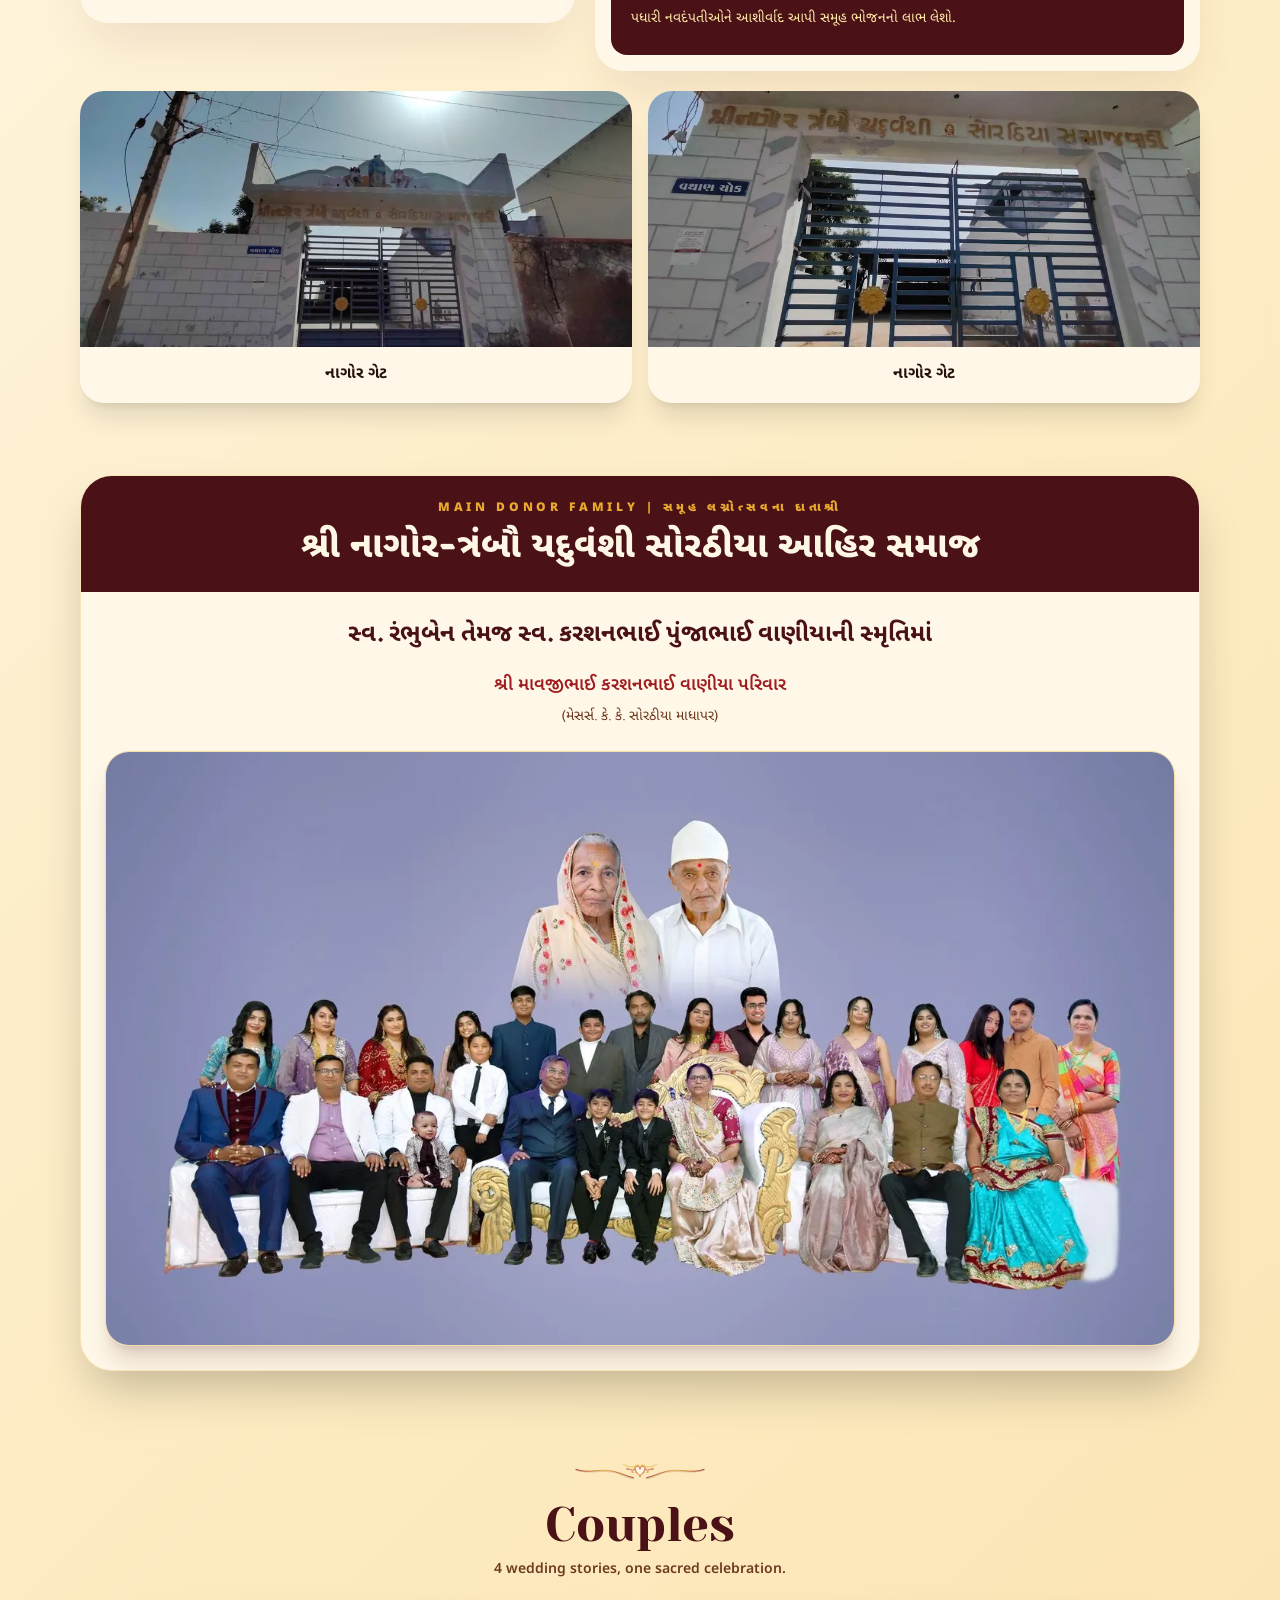
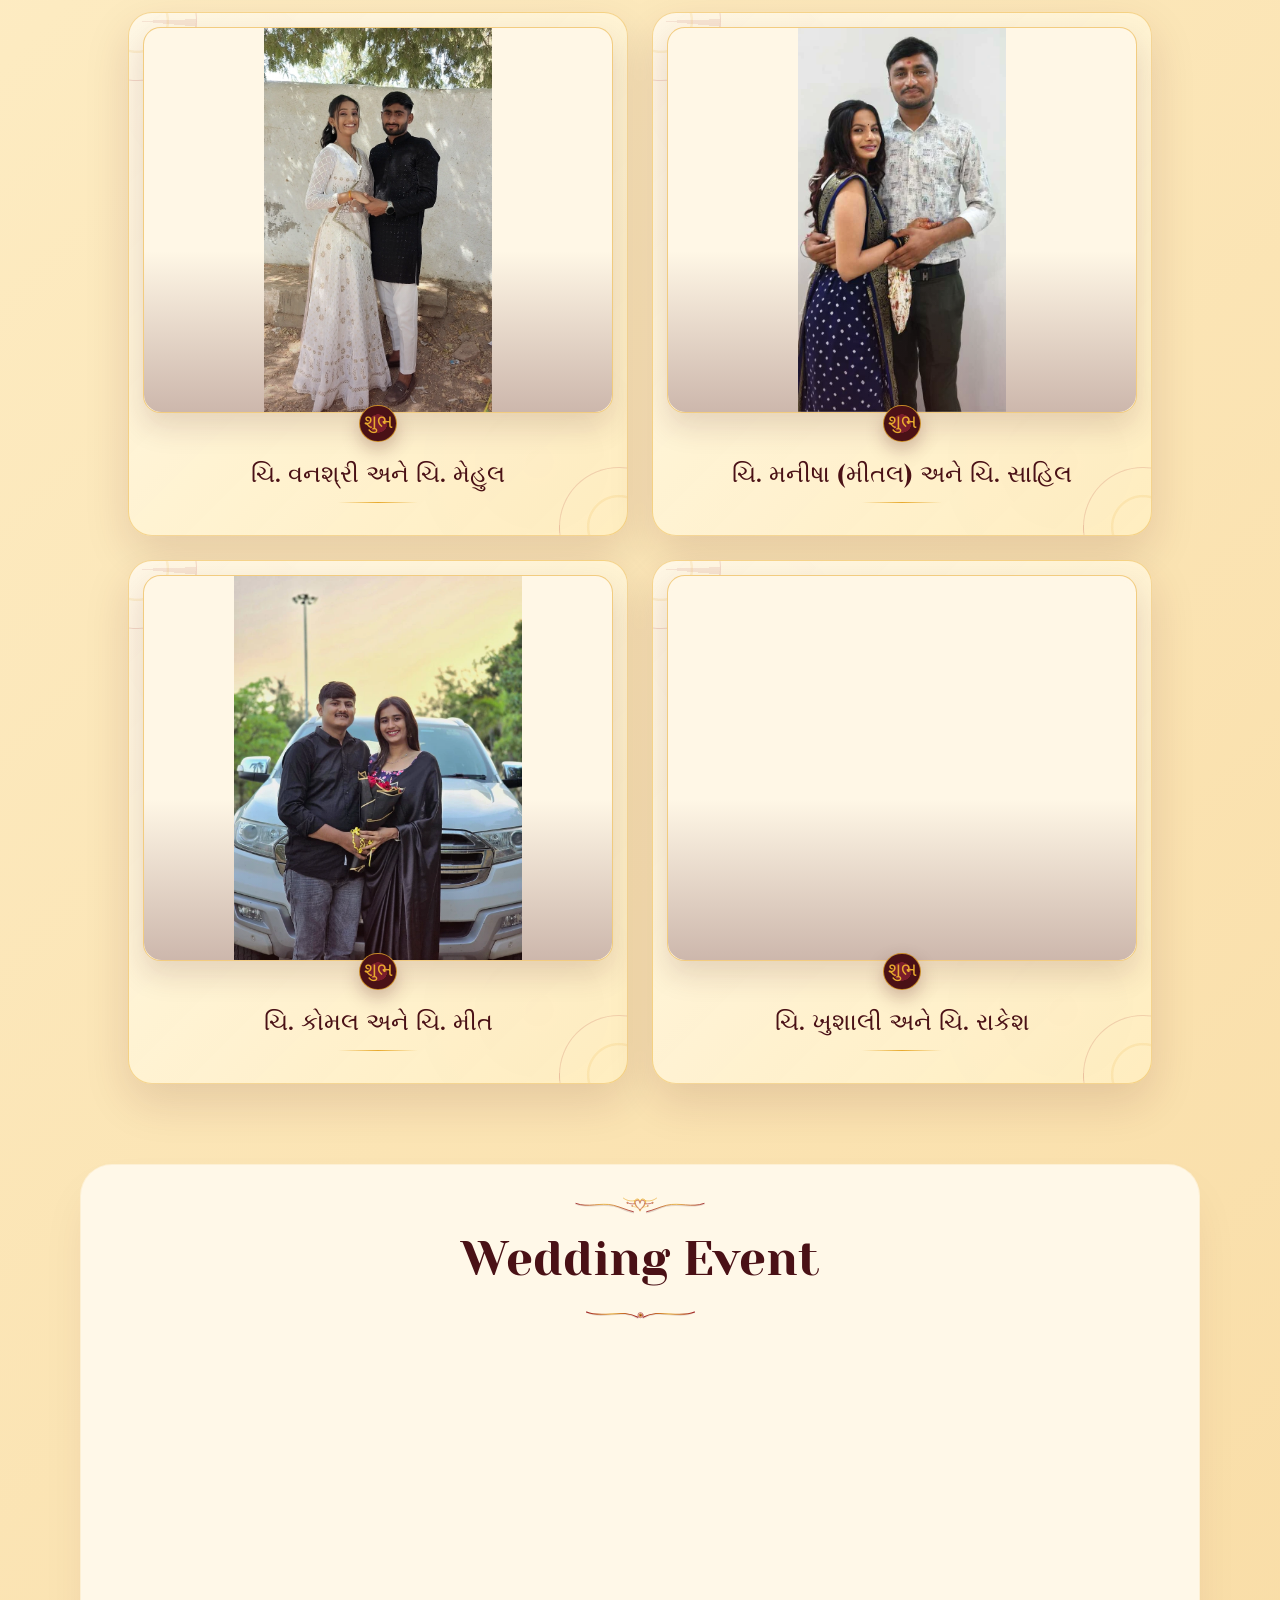
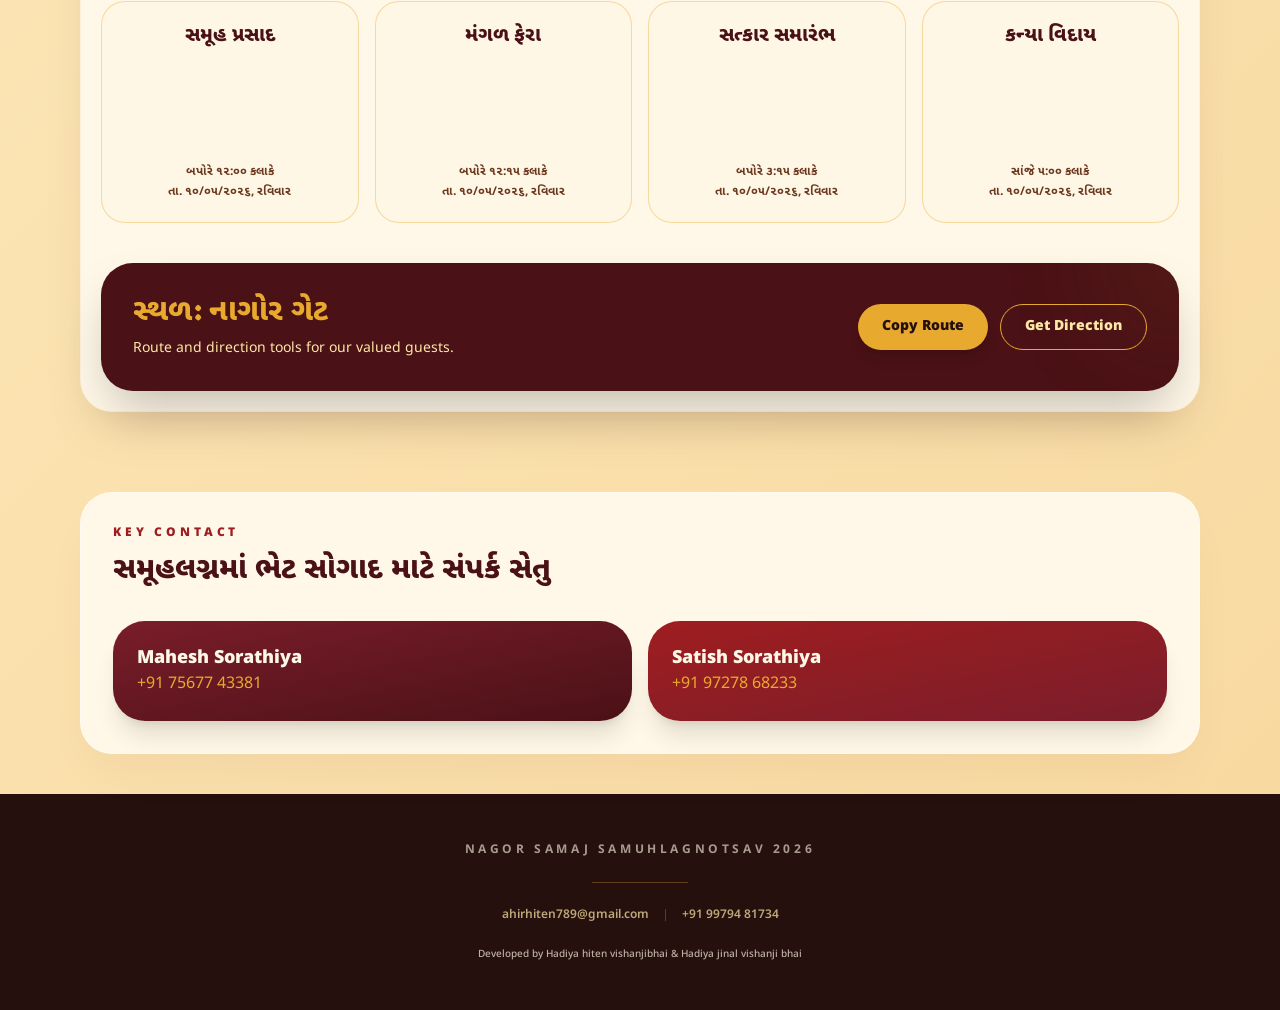
==== commit 51d371f0: "changes" ====
--- a/index.html
+++ b/index.html
@@ -443,7 +443,7 @@
       <div class="preloader-medallion">
         <img class="h-20 w-20 rounded-full object-contain" src="assets/optimized/ganesh-wedding-640.webp" alt="ગણપતિ" width="80" height="80" decoding="async">
       </div>
-      <h2 class="mt-5 font-guj text-2xl font-extrabold leading-tight text-[#4a1116]">૩૪મો સમૂહલગ્નોત્સવ</h2>
+      <h2 class="mt-5 font-guj text-2xl font-extrabold leading-tight text-[#4a1116]">૩૪મો સમૂહ લગ્નોત્સવ</h2>
       <p class="mt-1 text-sm font-bold text-[#9f1d20]">૧૦ મે ૨૦૨૬, નાગોર</p>
       <div class="preloader-line mt-5" aria-label="Loading invitation"></div>
     </div>
@@ -453,7 +453,7 @@
     <nav class="glass mx-auto rounded-full px-6 shadow-xl shadow-[#4a1116]/10 w-fit">
       <div class="header-inner flex h-[4.25rem] items-center justify-center gap-4">
         <img src="assets/swastika.svg" class="h-8 w-8" alt="swastika" width="32" height="32" decoding="async">
-        <a href="#home" class="site-header-title font-guj text-xl font-extrabold leading-none text-[#4a1116] hover:text-[#9f1d20] transition whitespace-nowrap sm:text-2xl">શ્રી નાગોર-ત્રંબૌ સમાજ ૩૪મો સમૂહલગ્નોત્સવ</a>
+        <a href="#home" class="site-header-title font-guj text-xl font-extrabold leading-none text-[#4a1116] hover:text-[#9f1d20] transition whitespace-nowrap sm:text-2xl">શ્રી નાગોર-ત્રંબૌ સમાજ ૩૪મો સમૂહ લગ્નોત્સવ</a>
         <img src="assets/swastika.svg" class="h-8 w-8" alt="swastika" width="32" height="32" decoding="async">
       </div>
     </nav>
@@ -468,7 +468,7 @@
         <div class="absolute -left-12 top-12 h-36 w-36 rounded-full border border-[#e8aa2e]/40"></div>
         <div class="absolute -right-16 bottom-16 h-48 w-48 rounded-full border border-[#e8aa2e]/40"></div>
         <p class="hero-kicker relative text-xs font-black uppercase tracking-[.38em] text-[#ffe49a]">Vikram Samvat 2082, Vaishakh vad 8 | 10.May.2026</p>
-        <h1 class="hero-title relative mx-auto mt-6 max-w-4xl font-display"><span class="block sm:inline">૩૪મો</span><span class="block sm:inline">સમૂહલગ્નોત્સવ</span></h1>
+        <h1 class="hero-title relative mx-auto mt-6 max-w-4xl font-display"><span class="block sm:inline">૩૪મો</span><span class="block sm:inline">સમૂહ લગ્નોત્સવ</span></h1>
         <h2 class="hero-subtitle relative mx-auto mt-12 max-w-3xl font-guj leading-tight">શ્રી નાગોર-ત્રંબૌ યદુવંશી સોરઠીયા આહિર સમાજ</h2>
         <div id="countdown" class="relative mt-8 grid grid-cols-4 gap-2 text-center"></div>
         <div class="ganesh-wrap relative mx-auto mt-8 grid h-72 w-72 max-w-full place-items-center rounded-full border border-[#f6cc62]/80 bg-[#fff4d5] p-3 shadow-2xl shadow-black/30">
@@ -489,10 +489,10 @@
         </article>
         <article class="reveal rounded-[1.75rem] bg-[#fff8e8] p-4 shadow-2xl shadow-[#4a1116]/10">
           <h3 class="px-2 pb-3 text-center font-guj text-2xl font-extrabold text-[#9f1d20]">આમંત્રણ પત્રિકા</h3>
-          <img class="w-full rounded-2xl border border-[#e8aa2e]/50" src="assets/optimized/invitation-1100.webp" alt="શ્રી યદુવંશી સોરઠીયા આહીર સમાજ નાગોર આયોજીત 34 મો સમૂહલગ્નોત્સવ" width="1100" height="825" fetchpriority="high" decoding="async">
+          <img class="w-full rounded-2xl border border-[#e8aa2e]/50" src="assets/optimized/invitation-1100.webp" alt="શ્રી યદુવંશી સોરઠીયા આહીર સમાજ નાગોર આયોજીત 34 મો સમૂહ લગ્નોત્સવ" width="1100" height="825" fetchpriority="high" decoding="async">
           <div class="mt-5 rounded-2xl bg-[#4a1116] p-5 text-[#fff7e6]">
             <p class="font-guj text-lg font-bold">સ્નેહ શ્રી.</p>
-            <p class="mt-2 text-sm leading-8 text-[#ffe8a7]">શ્રી નાગોર-ત્રંબૌ યદુવંશી સોરઠીયા આહિર સમાજ દ્વારા આયોજિત ૩૪મો સમૂહલગ્નોત્સવમાં આપ સહકુટુંબ પધારી નવદંપતીઓને આશીર્વાદ આપી સમૂહ ભોજનનો લાભ લેશો.</p>
+            <p class="mt-2 text-sm leading-8 text-[#ffe8a7]">શ્રી નાગોર-ત્રંબૌ યદુવંશી સોરઠીયા આહિર સમાજ દ્વારા આયોજિત ૩૪મો સમૂહ લગ્નોત્સવમાં આપ સહકુટુંબ પધારી નવદંપતીઓને આશીર્વાદ આપી સમૂહ ભોજનનો લાભ લેશો.</p>
           </div>
         </article>
       </div>
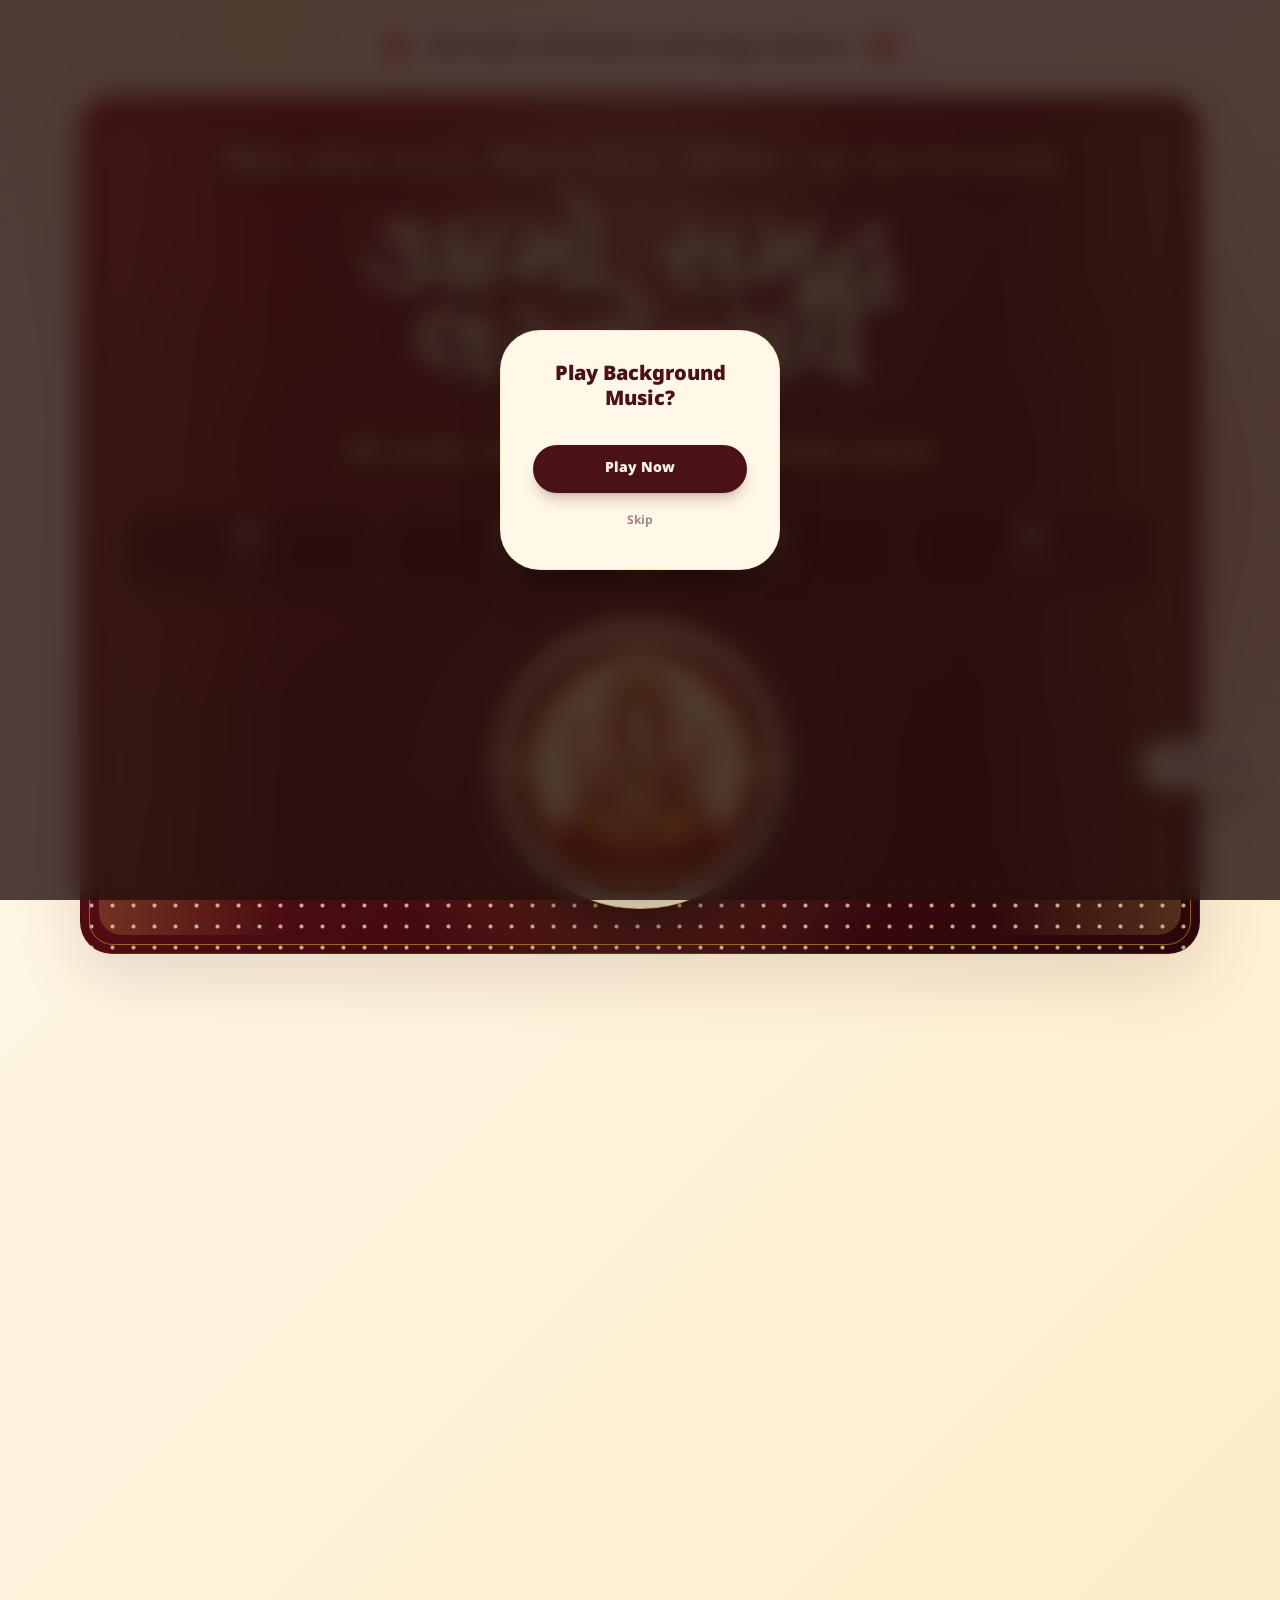
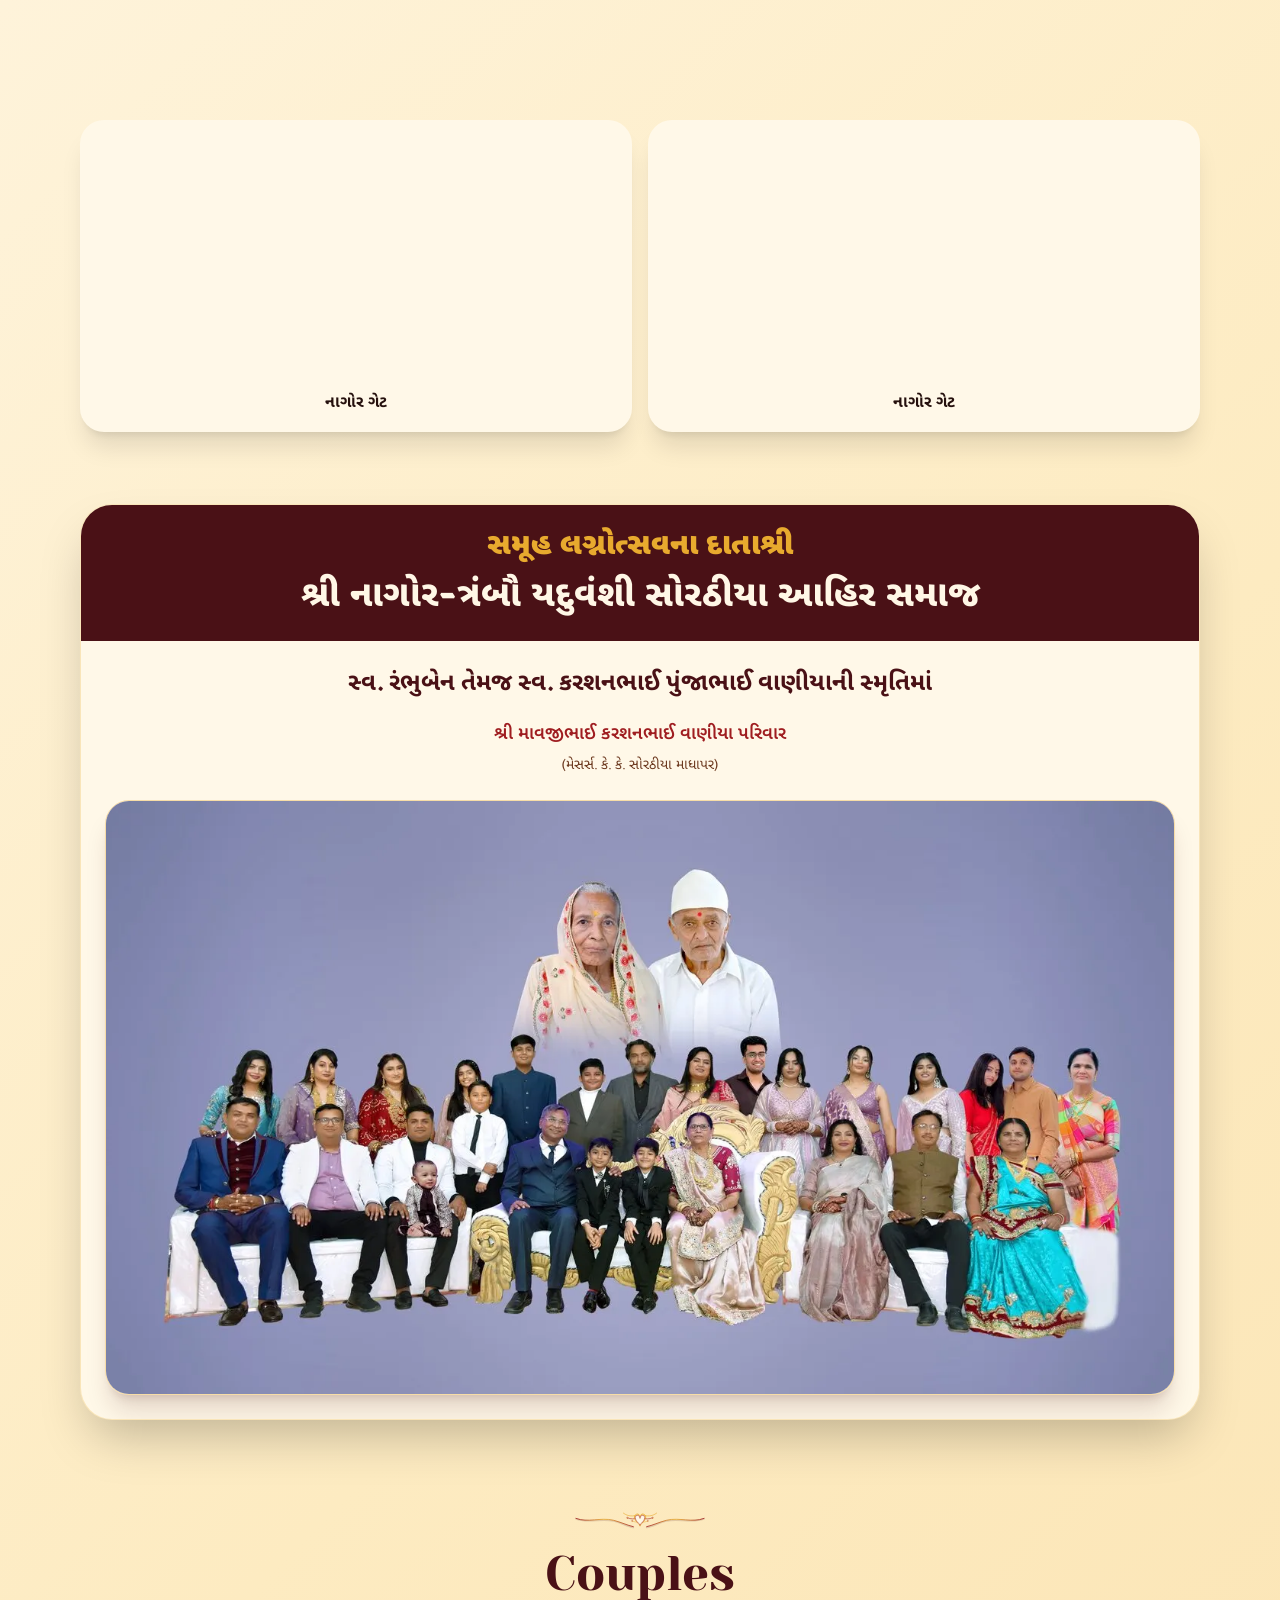
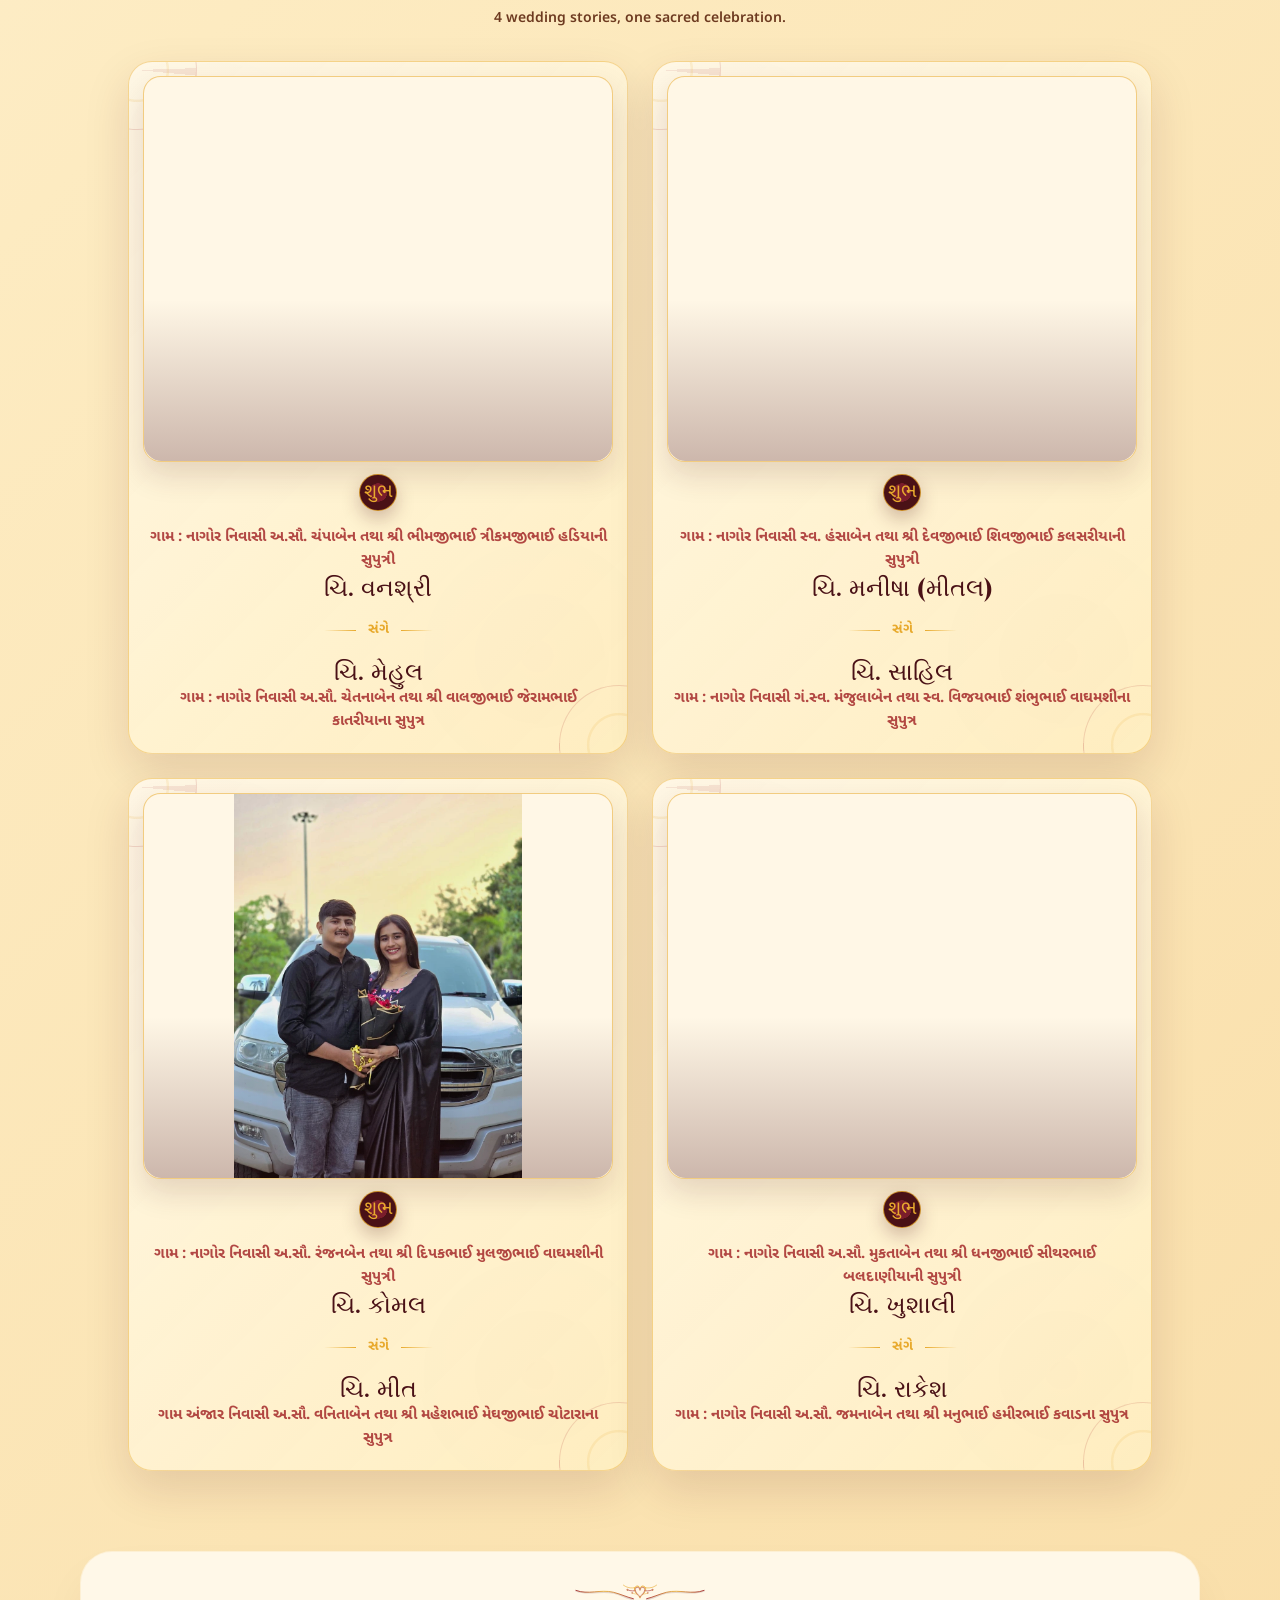
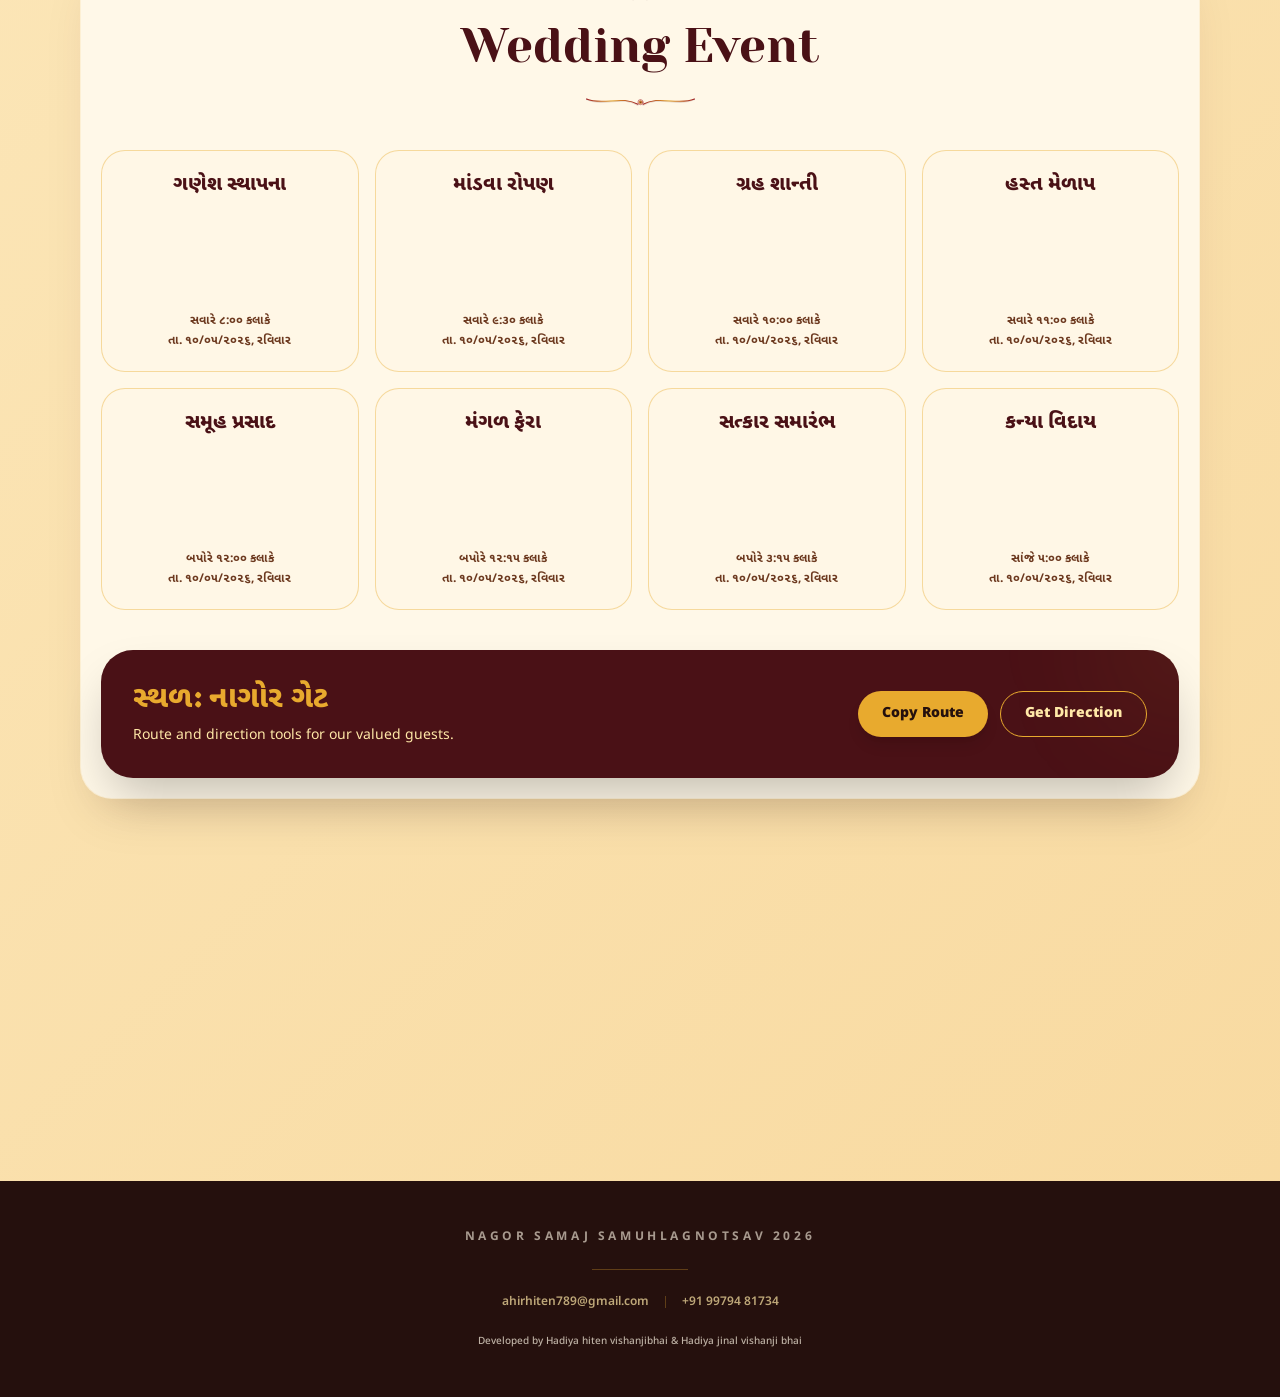
==== commit 7f94c85a: "feat: update invitation image and rebuild css" ====
--- a/index.html
+++ b/index.html
@@ -9,21 +9,24 @@
   <!-- Social Sharing Metadata -->
   <meta property="og:title" content="શ્રી નાગોર-ત્રંબૌ યદુવંશી સોરઠીયા આહિર સમાજ - ૩૪મો સમૂહ લગ્નોત્સવ">
   <meta property="og:description" content="શ્રી નાગોર-ત્રંબૌ યદુવંશી સોરઠીયા આહિર સમાજ - ૩૪મો સમૂહ લગ્નોત્સવ, તા. ૧૦-૦૫-૨૦૨૬, નાગોર, ભુજ-કચ્છ.">
-  <meta property="og:image" content="https://sorathiyasamaj.github.io/assets/optimized/invitation-1100.webp">
-  <meta property="og:image:type" content="image/webp">
-  <meta property="og:image:width" content="1100">
-  <meta property="og:image:height" content="825">
+  <meta property="og:image" content="https://sorathiyasamaj.github.io/assets/optimized/invitation2.png">
+  <meta property="og:image:secure_url" content="https://sorathiyasamaj.github.io/assets/optimized/invitation2.png">
+  <meta property="og:image:type" content="image/png">
+  <meta property="og:image:width" content="1448">
+  <meta property="og:image:height" content="1086">
   <meta property="og:url" content="https://sorathiyasamaj.github.io/">
   <meta property="og:type" content="website">
   <meta property="og:site_name" content="નાગોર-ત્રંબૌ યદુવંશી સોરઠીયા આહિર સમાજ">
   <meta name="twitter:card" content="summary_large_image">
-  <meta name="twitter:image" content="https://sorathiyasamaj.github.io/assets/optimized/invitation-1100.webp">
+  <meta name="twitter:title" content="શ્રી નાગોર-ત્રંબૌ યદુવંશી સોરઠીયા આહિર સમાજ - ૩૪મો સમૂહ લગ્નોત્સવ">
+  <meta name="twitter:description" content="શ્રી નાગોર-ત્રંબૌ યદુવંશી સોરઠીયા આહિર સમાજ - ૩૪મો સમૂહ લગ્નોત્સવ, તા. ૧૦-૦૫-૨૦૨૬, નાગોર, ભુજ-કચ્છ.">
+  <meta name="twitter:image" content="https://sorathiyasamaj.github.io/assets/optimized/invitation2.png">
   <link rel="icon" href="assets/swastika.svg" type="image/svg+xml">
   <link rel="preload" href="assets/site/tailwind.css" as="style">
   <link rel="stylesheet" href="assets/site/tailwind.css">
   <link rel="preload" href="assets/optimized/ganesh-wedding-640.webp" as="image" type="image/webp" fetchpriority="high">
   <link rel="preload" href="assets/optimized/krishna-wedding-640.webp" as="image" type="image/webp" fetchpriority="high">
-  <link rel="preload" href="assets/optimized/invitation-1100.webp" as="image" type="image/webp" fetchpriority="high">
+  <link rel="preload" href="assets/optimized/invitation2.png" as="image" type="image/png" fetchpriority="high">
   <link rel="preconnect" href="https://fonts.googleapis.com">
   <link rel="preconnect" href="https://fonts.gstatic.com" crossorigin>
   <noscript><link href="https://fonts.googleapis.com/css2?family=Eczar:wght@500;600;700&family=Noto+Sans+Gujarati:wght@400;500;600;700;800&family=Yeseva+One&display=swap" rel="stylesheet"></noscript>
@@ -467,8 +470,14 @@
         <div class="absolute left-1/2 top-7 h-24 w-48 -translate-x-1/2 rounded-b-full border-b border-x border-[#f6cc62]/45"></div>
         <div class="absolute -left-12 top-12 h-36 w-36 rounded-full border border-[#e8aa2e]/40"></div>
         <div class="absolute -right-16 bottom-16 h-48 w-48 rounded-full border border-[#e8aa2e]/40"></div>
-        <p class="hero-kicker relative text-xs font-black uppercase tracking-[.38em] text-[#ffe49a]">Vikram Samvat 2082, Vaishakh vad 8 | 10.May.2026</p>
-        <h1 class="hero-title relative mx-auto mt-6 max-w-4xl font-display"><span class="block sm:inline">૩૪મો</span><span class="block sm:inline">સમૂહ લગ્નોત્સવ</span></h1>
+<p class="hero-kicker relative !text-[30px] font-black uppercase tracking-[.38em] text-[#ffe49a]" style="font-size: 30px !important;">
+  વિક્રમ સંવત ૨૦૮૨, વૈશાખ વદ ૮, રવિવાર | તા. ૧૦-૦૫-૨૦૨૬
+</p>
+
+        <h1 class="hero-title relative mx-auto mt-6 max-w-4xl font-display">
+          <span class="block sm:inline" style="margin-right: 15px;">૩૪મો</span>
+          <span class="block sm:inline" style="margin-right: 15px;">સમૂહ</span>
+          <span class="block sm:inline">લગ્નોત્સવ</span></h1>
         <h2 class="hero-subtitle relative mx-auto mt-12 max-w-3xl font-guj leading-tight">શ્રી નાગોર-ત્રંબૌ યદુવંશી સોરઠીયા આહિર સમાજ</h2>
         <div id="countdown" class="relative mt-8 grid grid-cols-4 gap-2 text-center"></div>
         <div class="ganesh-wrap relative mx-auto mt-8 grid h-72 w-72 max-w-full place-items-center rounded-full border border-[#f6cc62]/80 bg-[#fff4d5] p-3 shadow-2xl shadow-black/30">
@@ -489,7 +498,7 @@
         </article>
         <article class="reveal rounded-[1.75rem] bg-[#fff8e8] p-4 shadow-2xl shadow-[#4a1116]/10">
           <h3 class="px-2 pb-3 text-center font-guj text-2xl font-extrabold text-[#9f1d20]">આમંત્રણ પત્રિકા</h3>
-          <img class="w-full rounded-2xl border border-[#e8aa2e]/50" src="assets/optimized/invitation-1100.webp" alt="શ્રી યદુવંશી સોરઠીયા આહીર સમાજ નાગોર આયોજીત 34 મો સમૂહ લગ્નોત્સવ" width="1100" height="825" fetchpriority="high" decoding="async">
+          <img class="w-full rounded-2xl border border-[#e8aa2e]/50" src="assets/optimized/invitation2.png" alt="શ્રી યદુવંશી સોરઠીયા આહીર સમાજ નાગોર આયોજીત 34 મો સમૂહ લગ્નોત્સવ" fetchpriority="high" decoding="async">
           <div class="mt-5 rounded-2xl bg-[#4a1116] p-5 text-[#fff7e6]">
             <p class="font-guj text-lg font-bold">સ્નેહ શ્રી.</p>
             <p class="mt-2 text-sm leading-8 text-[#ffe8a7]">શ્રી નાગોર-ત્રંબૌ યદુવંશી સોરઠીયા આહિર સમાજ દ્વારા આયોજિત ૩૪મો સમૂહ લગ્નોત્સવમાં આપ સહકુટુંબ પધારી નવદંપતીઓને આશીર્વાદ આપી સમૂહ ભોજનનો લાભ લેશો.</p>
@@ -506,7 +515,7 @@
     <section class="mx-auto max-w-6xl px-4 py-10">
       <div class="reveal overflow-hidden rounded-[2rem] border border-[#e8aa2e]/25 bg-[#fff8e8] shadow-2xl shadow-[#4a1116]/12">
         <div class="bg-[#4a1116] px-5 py-6 text-center text-[#fff7e6] sm:px-8">
-          <p class="text-xs font-black uppercase tracking-[.32em] text-[#e8aa2e]">Main Donor Family | સમૂહ લગ્નોત્સવના દાતાશ્રી</p>
+          <p class="text-3xl font-black uppercase  text-[#e8aa2e]">સમૂહ લગ્નોત્સવના દાતાશ્રી</p>
           <h2 class="mx-auto mt-3 max-w-4xl font-guj text-3xl font-extrabold leading-tight sm:text-4xl">શ્રી નાગોર-ત્રંબૌ યદુવંશી સોરઠીયા આહિર સમાજ</h2>
         </div>
         <div class="p-4 sm:p-6">
@@ -604,10 +613,10 @@
     const countdown = document.getElementById("countdown");
     const countdownLabels = ["Days", "Hours", "Minutes", "Seconds"];
     const couples = [
-      ["ચિ. વનશ્રી અને ચિ. મેહુલ", "couple1-original-hd.webp"],
-      ["ચિ. મનીષા (મીતલ) અને ચિ. સાહિલ", "couple2-original-hd.webp"],
-      ["ચિ. કોમલ અને ચિ. મીત", "couple3-original-hd.webp"],
-      ["ચિ. ખુશાલી અને ચિ. રાકેશ", "couple4.jpeg"]
+      ["ચિ. વનશ્રી", "ગામ : નાગોર નિવાસી અ.સૌ. ચંપાબેન તથા શ્રી ભીમજીભાઈ ત્રીકમજીભાઈ હડિયાની સુપુત્રી", "ચિ. મેહુલ", "ગામ : નાગોર નિવાસી અ.સૌ. ચેતનાબેન તથા શ્રી વાલજીભાઈ જેરામભાઈ કાતરીયાના સુપુત્ર", "couple1-original-hd.webp"],
+      ["ચિ. મનીષા (મીતલ)", "ગામ : નાગોર નિવાસી સ્વ. હંસાબેન તથા શ્રી દેવજીભાઈ શિવજીભાઈ કલસરીયાની સુપુત્રી", "ચિ. સાહિલ", "ગામ : નાગોર નિવાસી ગં.સ્વ. મંજુલાબેન તથા સ્વ. વિજયભાઈ શંભુભાઈ વાઘમશીના સુપુત્ર", "couple2-original-hd.webp"],
+      ["ચિ. કોમલ", "ગામ : નાગોર નિવાસી અ.સૌ. રંજનબેન તથા શ્રી દિપકભાઈ મુલજીભાઈ વાઘમશીની સુપુત્રી", "ચિ. મીત", "ગામ અંજાર નિવાસી અ.સૌ. વનિતાબેન તથા શ્રી મહેશભાઈ મેઘજીભાઈ ચોટારાના સુપુત્ર", "couple3-original-hd.webp"],
+      ["ચિ. ખુશાલી", "ગામ : નાગોર નિવાસી અ.સૌ. મુકતાબેન તથા શ્રી ધનજીભાઈ સીથરભાઈ બલદાણીયાની સુપુત્રી", "ચિ. રાકેશ", "ગામ : નાગોર નિવાસી અ.સૌ. જમનાબેન તથા શ્રી મનુભાઈ હમીરભાઈ કવાડના સુપુત્ર", "couple4.jpeg"]
     ];
     const events = [
       ["ગણેશ સ્થાપના", "R_GANPATI-hd-icon.webp", "સવારે ૮:૦૦ કલાકે<br>તા. ૧૦/૦૫/૨૦૨૬, રવિવાર"],
@@ -640,15 +649,28 @@
     }
 
     function renderCouples() {
-      document.getElementById("couples").innerHTML = couples.map(([name, image]) => {
+      document.getElementById("couples").innerHTML = couples.map(([girlName, girlInfo, boyName, boyInfo, image]) => {
         return `<article class="reveal couple-card rounded-[1.5rem]">
           <div class="couple-photo-frame">
-            ${imageTag(image, name, "h-96 w-full object-contain")}
+            ${imageTag(image, `${girlName} સંગે ${boyName}`, "h-96 w-full object-contain")}
           </div>
-          <div class="relative p-5 pt-0 text-center">
+          <div class="relative p-5 text-center">
             <span class="couple-seal" aria-hidden="true">શુભ</span>
-            <h3 class="mt-4 font-display text-2xl text-[#4a1116]">${name}</h3>
-            <div class="mx-auto my-3 h-px w-20 bg-gradient-to-r from-transparent via-[#e8aa2e] to-transparent"></div>
+            <div class="mt-4 space-y-4">
+              <div>
+                <p class="text-[15px] font-bold text-[#9f1d20] opacity-80">${girlInfo}</p>
+                <h3 class="font-display text-2xl text-[#4a1116]">${girlName}</h3>
+              </div>
+              <div class="flex items-center justify-center gap-3">
+                <div class="h-px w-8 bg-gradient-to-r from-transparent to-[#e8aa2e]"></div>
+                <span class="font-guj text-sm font-bold text-[#e8aa2e]">સંગે</span>
+                <div class="h-px w-8 bg-gradient-to-l from-transparent to-[#e8aa2e]"></div>
+              </div>
+              <div>
+                <h3 class="font-display text-2xl text-[#4a1116]">${boyName}</h3>
+                <p class="text-[15px] font-bold text-[#9f1d20] opacity-80">${boyInfo}</p>
+              </div>
+            </div>
           </div>
         </article>`;
       }).join("");
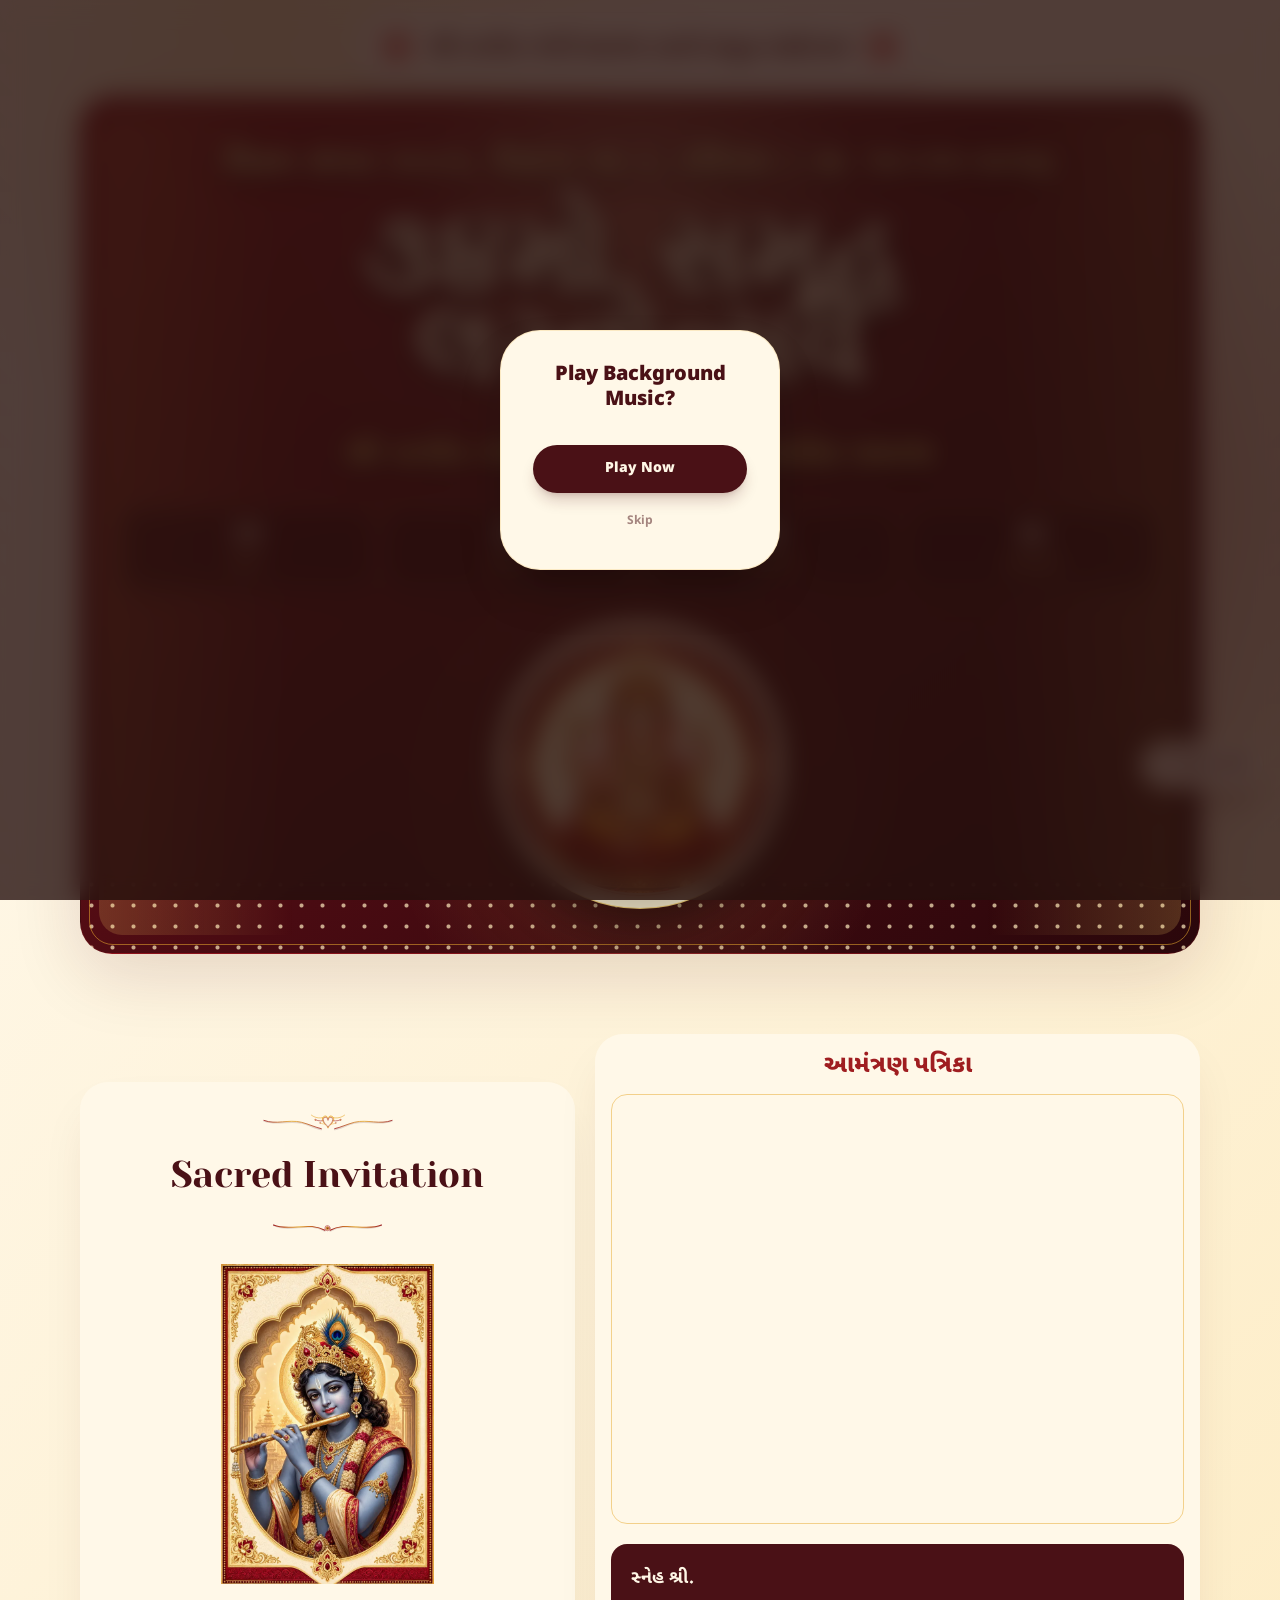
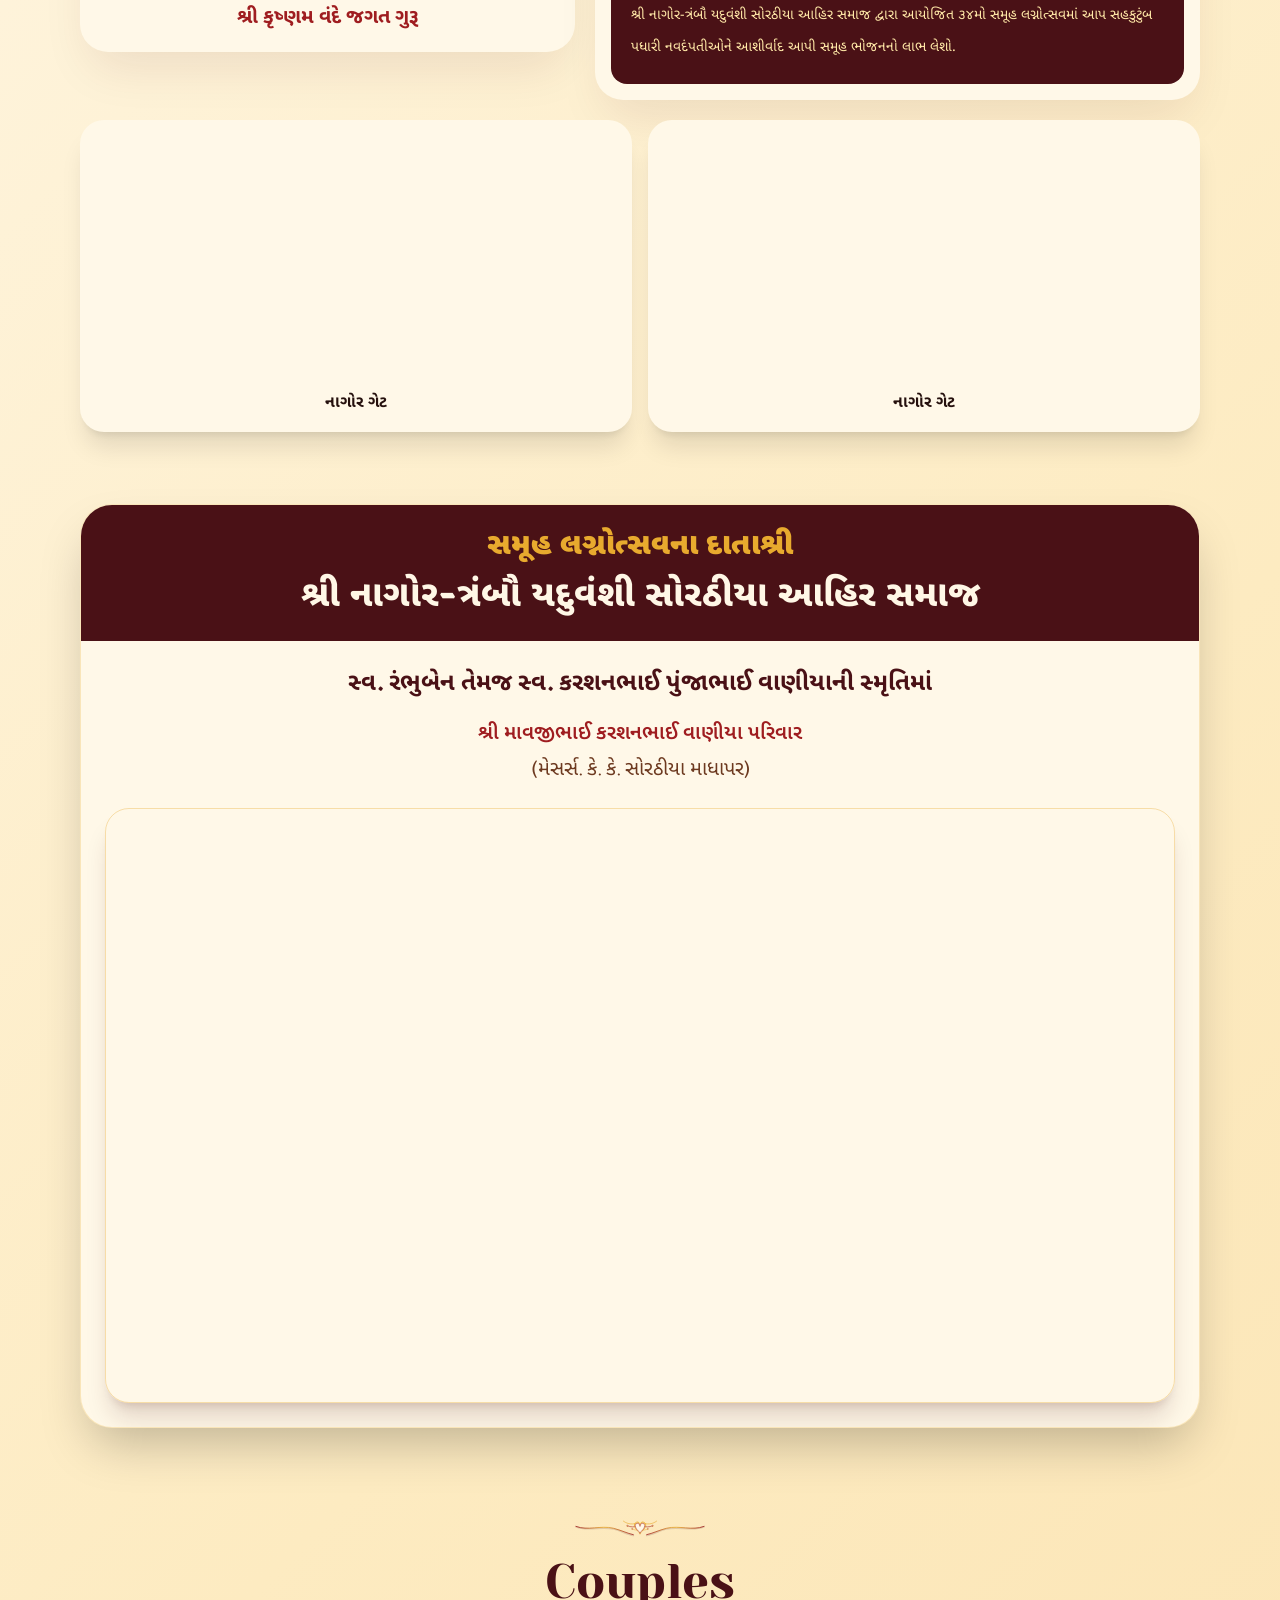
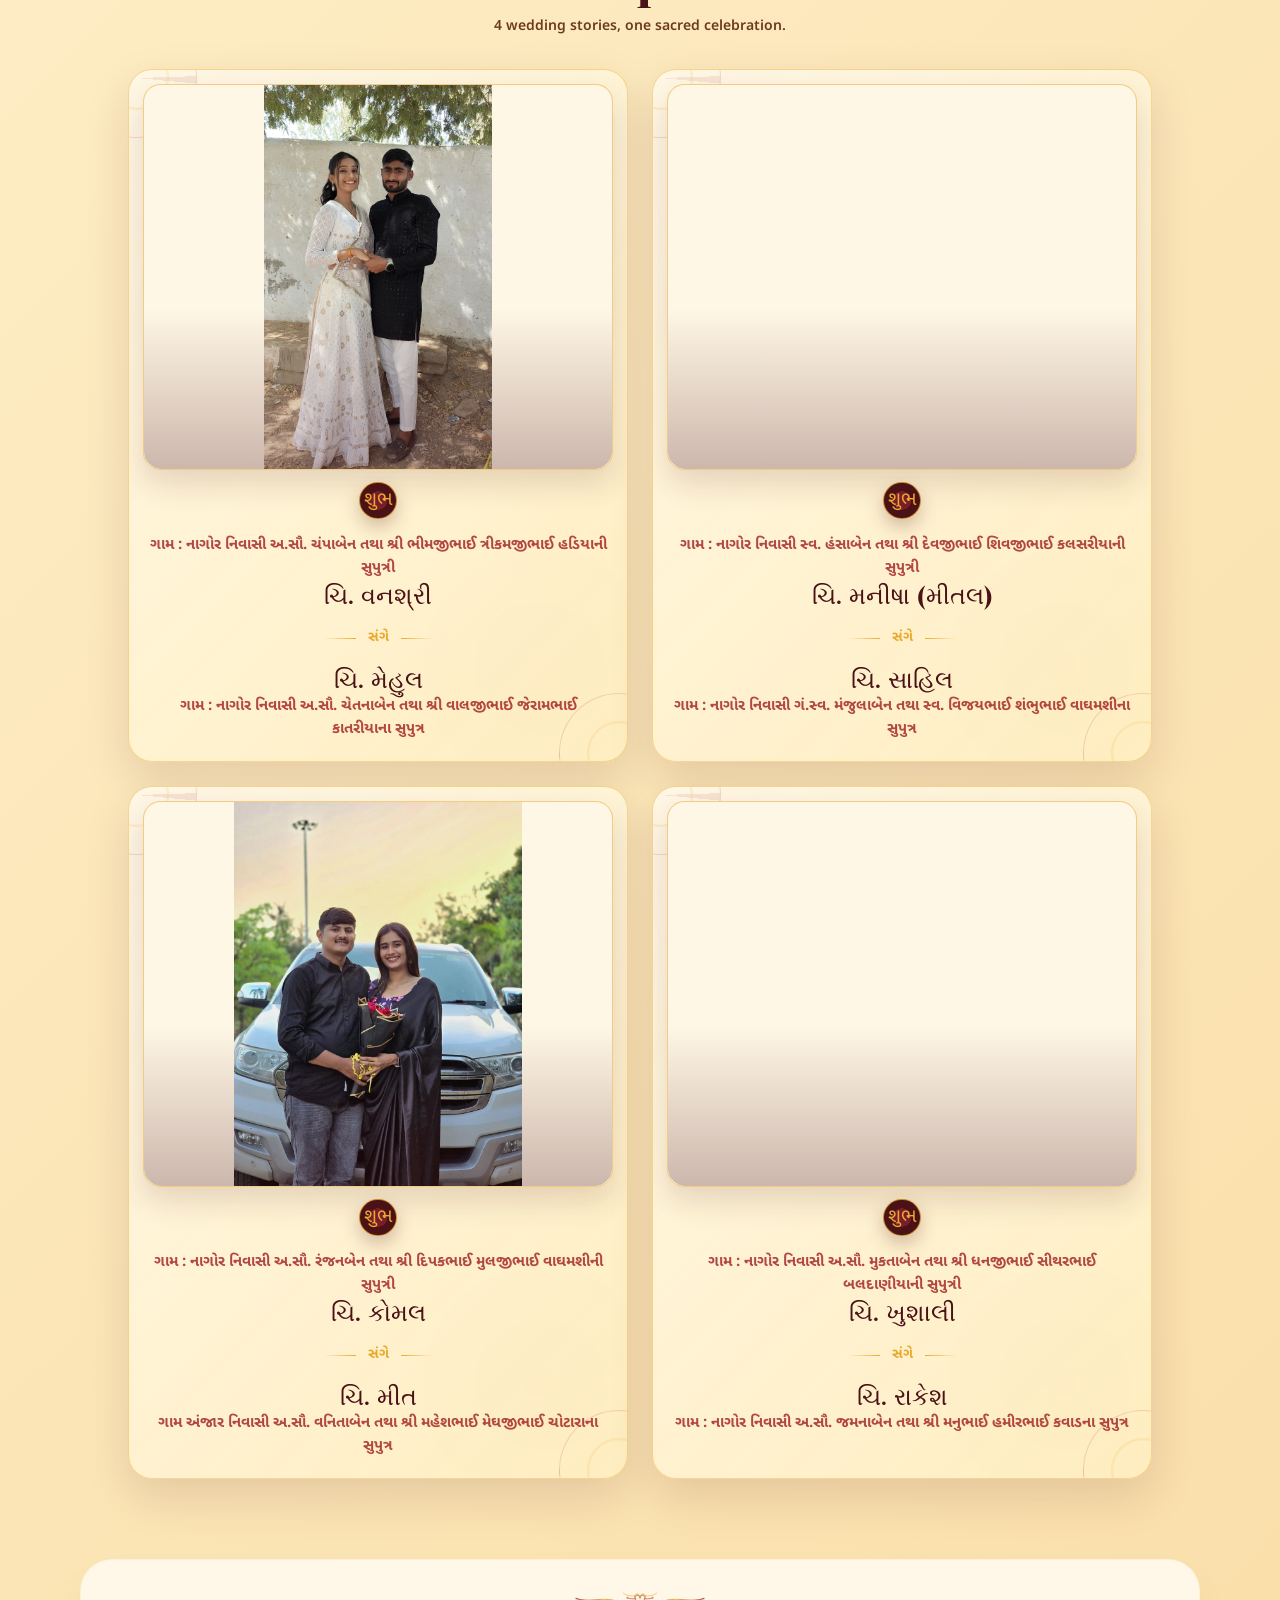
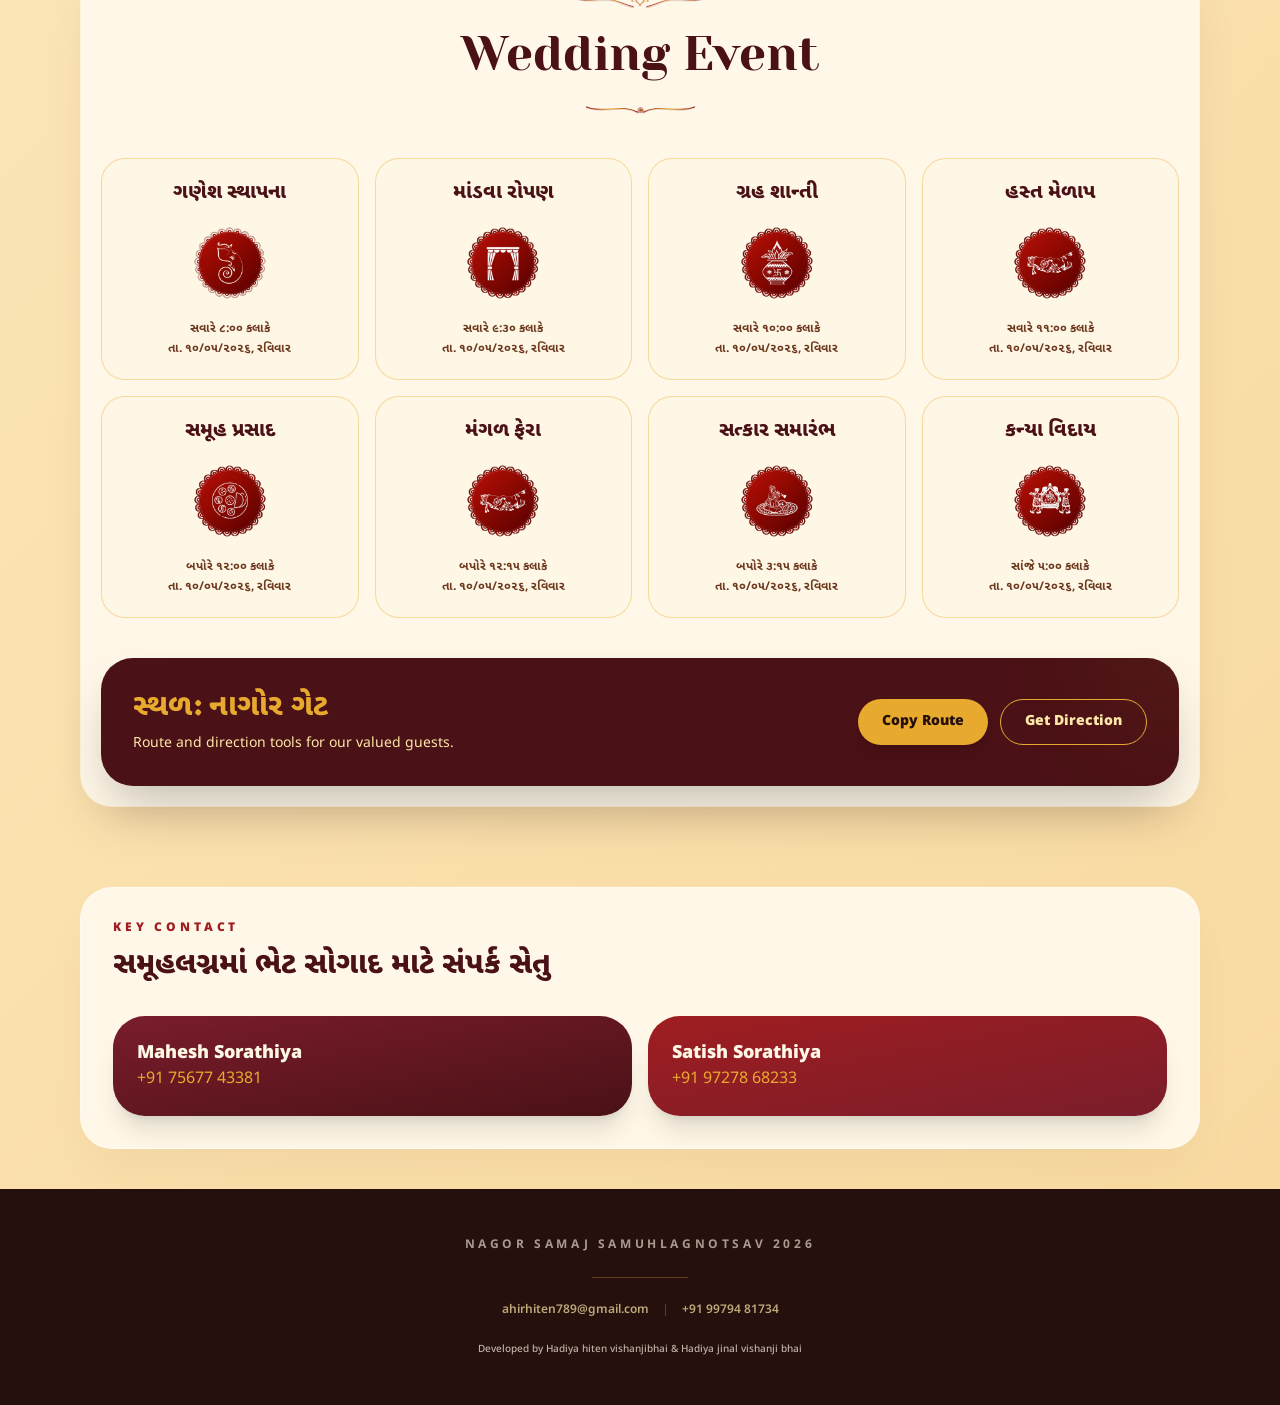
==== commit b0155da1: "perf: compress invitation image and switch to webp" ====
--- a/index.html
+++ b/index.html
@@ -9,9 +9,9 @@
   <!-- Social Sharing Metadata -->
   <meta property="og:title" content="શ્રી નાગોર-ત્રંબૌ યદુવંશી સોરઠીયા આહિર સમાજ - ૩૪મો સમૂહ લગ્નોત્સવ">
   <meta property="og:description" content="શ્રી નાગોર-ત્રંબૌ યદુવંશી સોરઠીયા આહિર સમાજ - ૩૪મો સમૂહ લગ્નોત્સવ, તા. ૧૦-૦૫-૨૦૨૬, નાગોર, ભુજ-કચ્છ.">
-  <meta property="og:image" content="https://sorathiyasamaj.github.io/assets/optimized/invitation2.png">
-  <meta property="og:image:secure_url" content="https://sorathiyasamaj.github.io/assets/optimized/invitation2.png">
-  <meta property="og:image:type" content="image/png">
+  <meta property="og:image" content="https://sorathiyasamaj.github.io/assets/optimized/invitation2.webp">
+  <meta property="og:image:secure_url" content="https://sorathiyasamaj.github.io/assets/optimized/invitation2.webp">
+  <meta property="og:image:type" content="image/webp">
   <meta property="og:image:width" content="1448">
   <meta property="og:image:height" content="1086">
   <meta property="og:url" content="https://sorathiyasamaj.github.io/">
@@ -20,13 +20,13 @@
   <meta name="twitter:card" content="summary_large_image">
   <meta name="twitter:title" content="શ્રી નાગોર-ત્રંબૌ યદુવંશી સોરઠીયા આહિર સમાજ - ૩૪મો સમૂહ લગ્નોત્સવ">
   <meta name="twitter:description" content="શ્રી નાગોર-ત્રંબૌ યદુવંશી સોરઠીયા આહિર સમાજ - ૩૪મો સમૂહ લગ્નોત્સવ, તા. ૧૦-૦૫-૨૦૨૬, નાગોર, ભુજ-કચ્છ.">
-  <meta name="twitter:image" content="https://sorathiyasamaj.github.io/assets/optimized/invitation2.png">
+  <meta name="twitter:image" content="https://sorathiyasamaj.github.io/assets/optimized/invitation2.webp">
   <link rel="icon" href="assets/swastika.svg" type="image/svg+xml">
   <link rel="preload" href="assets/site/tailwind.css" as="style">
   <link rel="stylesheet" href="assets/site/tailwind.css">
   <link rel="preload" href="assets/optimized/ganesh-wedding-640.webp" as="image" type="image/webp" fetchpriority="high">
   <link rel="preload" href="assets/optimized/krishna-wedding-640.webp" as="image" type="image/webp" fetchpriority="high">
-  <link rel="preload" href="assets/optimized/invitation2.png" as="image" type="image/png" fetchpriority="high">
+  <link rel="preload" href="assets/optimized/invitation2.webp" as="image" type="image/webp" fetchpriority="high">
   <link rel="preconnect" href="https://fonts.googleapis.com">
   <link rel="preconnect" href="https://fonts.gstatic.com" crossorigin>
   <noscript><link href="https://fonts.googleapis.com/css2?family=Eczar:wght@500;600;700&family=Noto+Sans+Gujarati:wght@400;500;600;700;800&family=Yeseva+One&display=swap" rel="stylesheet"></noscript>
@@ -498,7 +498,7 @@
         </article>
         <article class="reveal rounded-[1.75rem] bg-[#fff8e8] p-4 shadow-2xl shadow-[#4a1116]/10">
           <h3 class="px-2 pb-3 text-center font-guj text-2xl font-extrabold text-[#9f1d20]">આમંત્રણ પત્રિકા</h3>
-          <img class="w-full rounded-2xl border border-[#e8aa2e]/50" src="assets/optimized/invitation2.png" alt="શ્રી યદુવંશી સોરઠીયા આહીર સમાજ નાગોર આયોજીત 34 મો સમૂહ લગ્નોત્સવ" fetchpriority="high" decoding="async">
+          <img class="w-full rounded-2xl border border-[#e8aa2e]/50" src="assets/optimized/invitation2.webp" alt="શ્રી યદુવંશી સોરઠીયા આહીર સમાજ નાગોર આયોજીત 34 મો સમૂહ લગ્નોત્સવ" fetchpriority="high" decoding="async">
           <div class="mt-5 rounded-2xl bg-[#4a1116] p-5 text-[#fff7e6]">
             <p class="font-guj text-lg font-bold">સ્નેહ શ્રી.</p>
             <p class="mt-2 text-sm leading-8 text-[#ffe8a7]">શ્રી નાગોર-ત્રંબૌ યદુવંશી સોરઠીયા આહિર સમાજ દ્વારા આયોજિત ૩૪મો સમૂહ લગ્નોત્સવમાં આપ સહકુટુંબ પધારી નવદંપતીઓને આશીર્વાદ આપી સમૂહ ભોજનનો લાભ લેશો.</p>
@@ -521,8 +521,8 @@
         <div class="p-4 sm:p-6">
           <div class="text-center mb-6">
             <p class="font-guj text-2xl font-bold text-[#4a1116] leading-relaxed">સ્વ. રંભુબેન તેમજ સ્વ. કરશનભાઈ પુંજાભાઈ વાણીયાની સ્મૃતિમાં</p>
-            <p class="font-guj text-lg font-semibold text-[#9f1d20] mt-4">શ્રી માવજીભાઈ કરશનભાઈ વાણીયા પરિવાર</p>
-            <p class="font-guj text-sm text-[#6d3a20] mt-2">(મેસર્સ. કે. કે. સોરઠીયા માધાપર)</p>
+            <p class="font-guj text-xl font-semibold text-[#9f1d20] mt-4">શ્રી માવજીભાઈ કરશનભાઈ વાણીયા પરિવાર</p>
+            <p class="font-guj text-xl text-[#6d3a20] mt-2">(મેસર્સ. કે. કે. સોરઠીયા માધાપર)</p>
           </div>
           <img class="lazy-media w-full rounded-[1.5rem] border border-[#e8aa2e]/35 object-cover shadow-xl shadow-[#4a1116]/15" data-src="assets/optimized/datar-1400.webp" src="data:image/svg+xml,%3Csvg xmlns='http://www.w3.org/2000/svg' width='1400' height='777'%3E%3C/svg%3E" alt="શ્રી માવજીભાઈ કરશનભાઈ વાણીયા પરિવાર" width="1400" height="777" loading="lazy" decoding="async">
         </div>
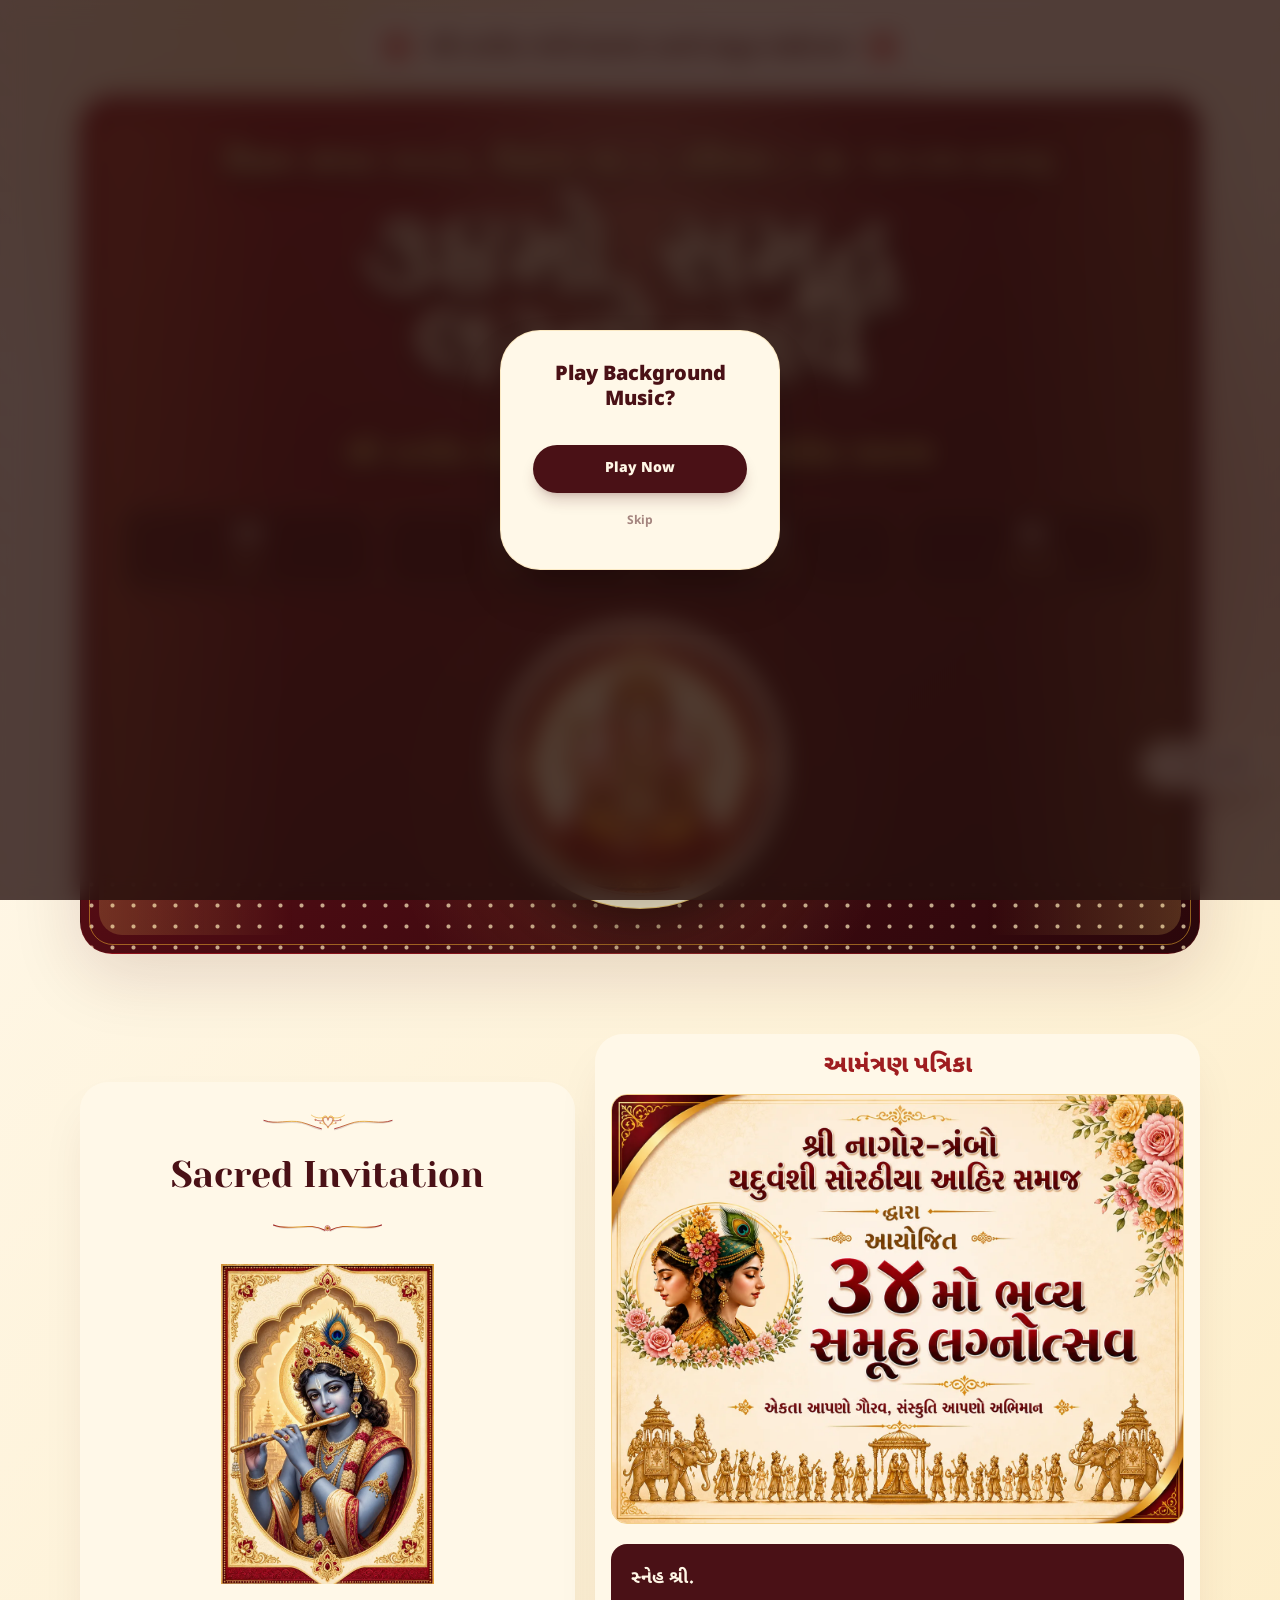
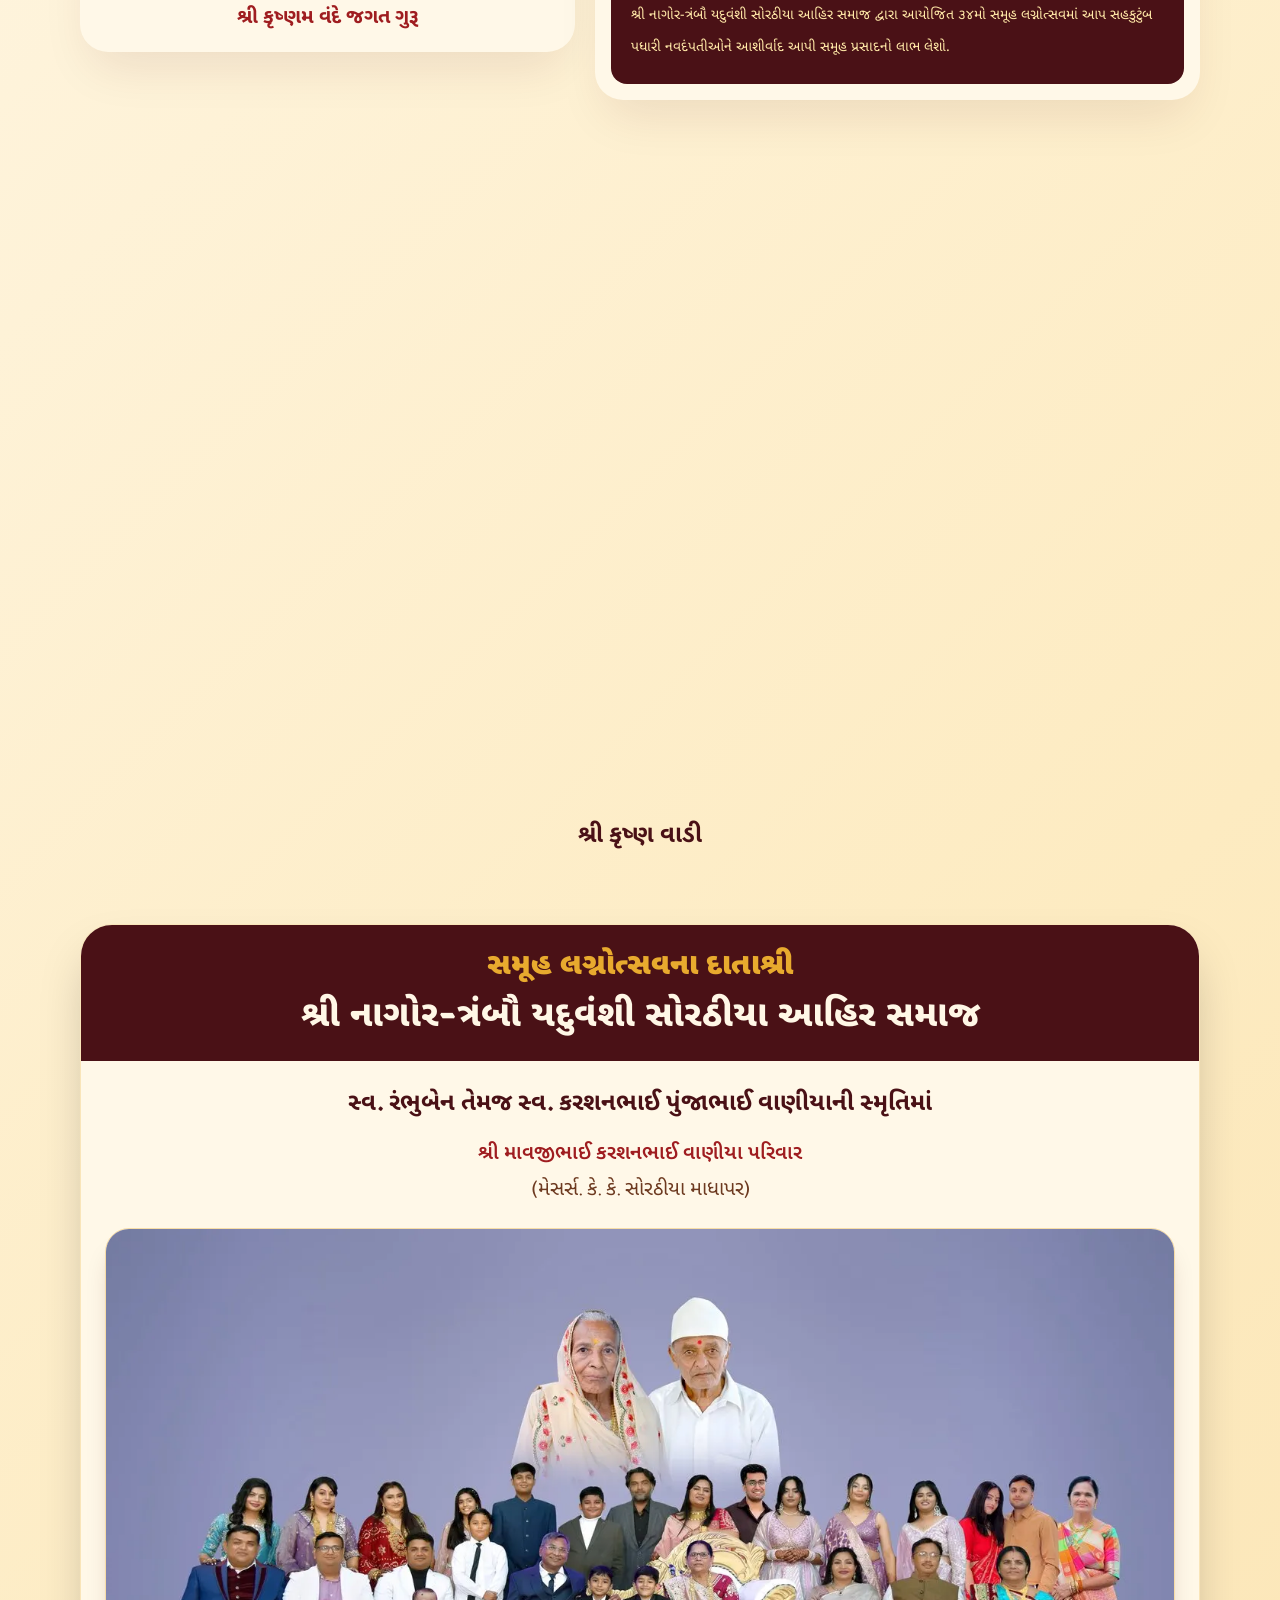
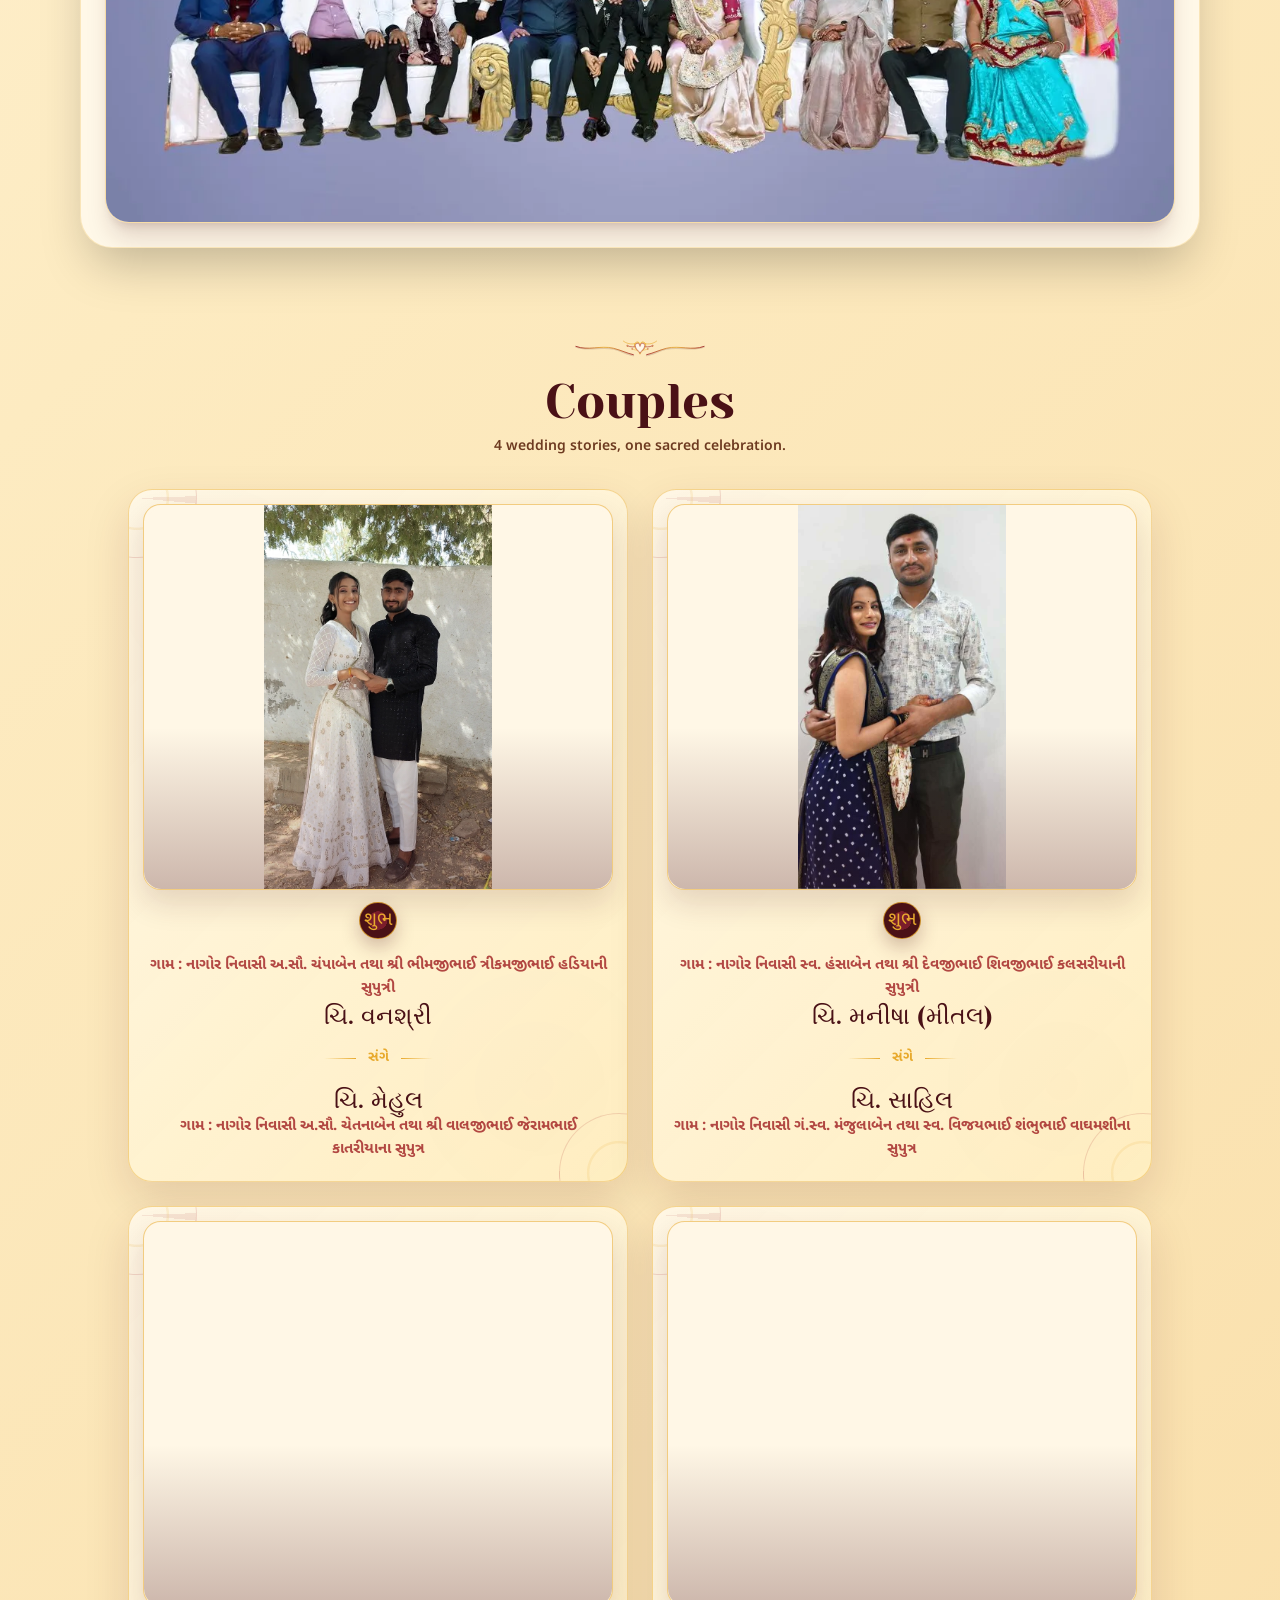
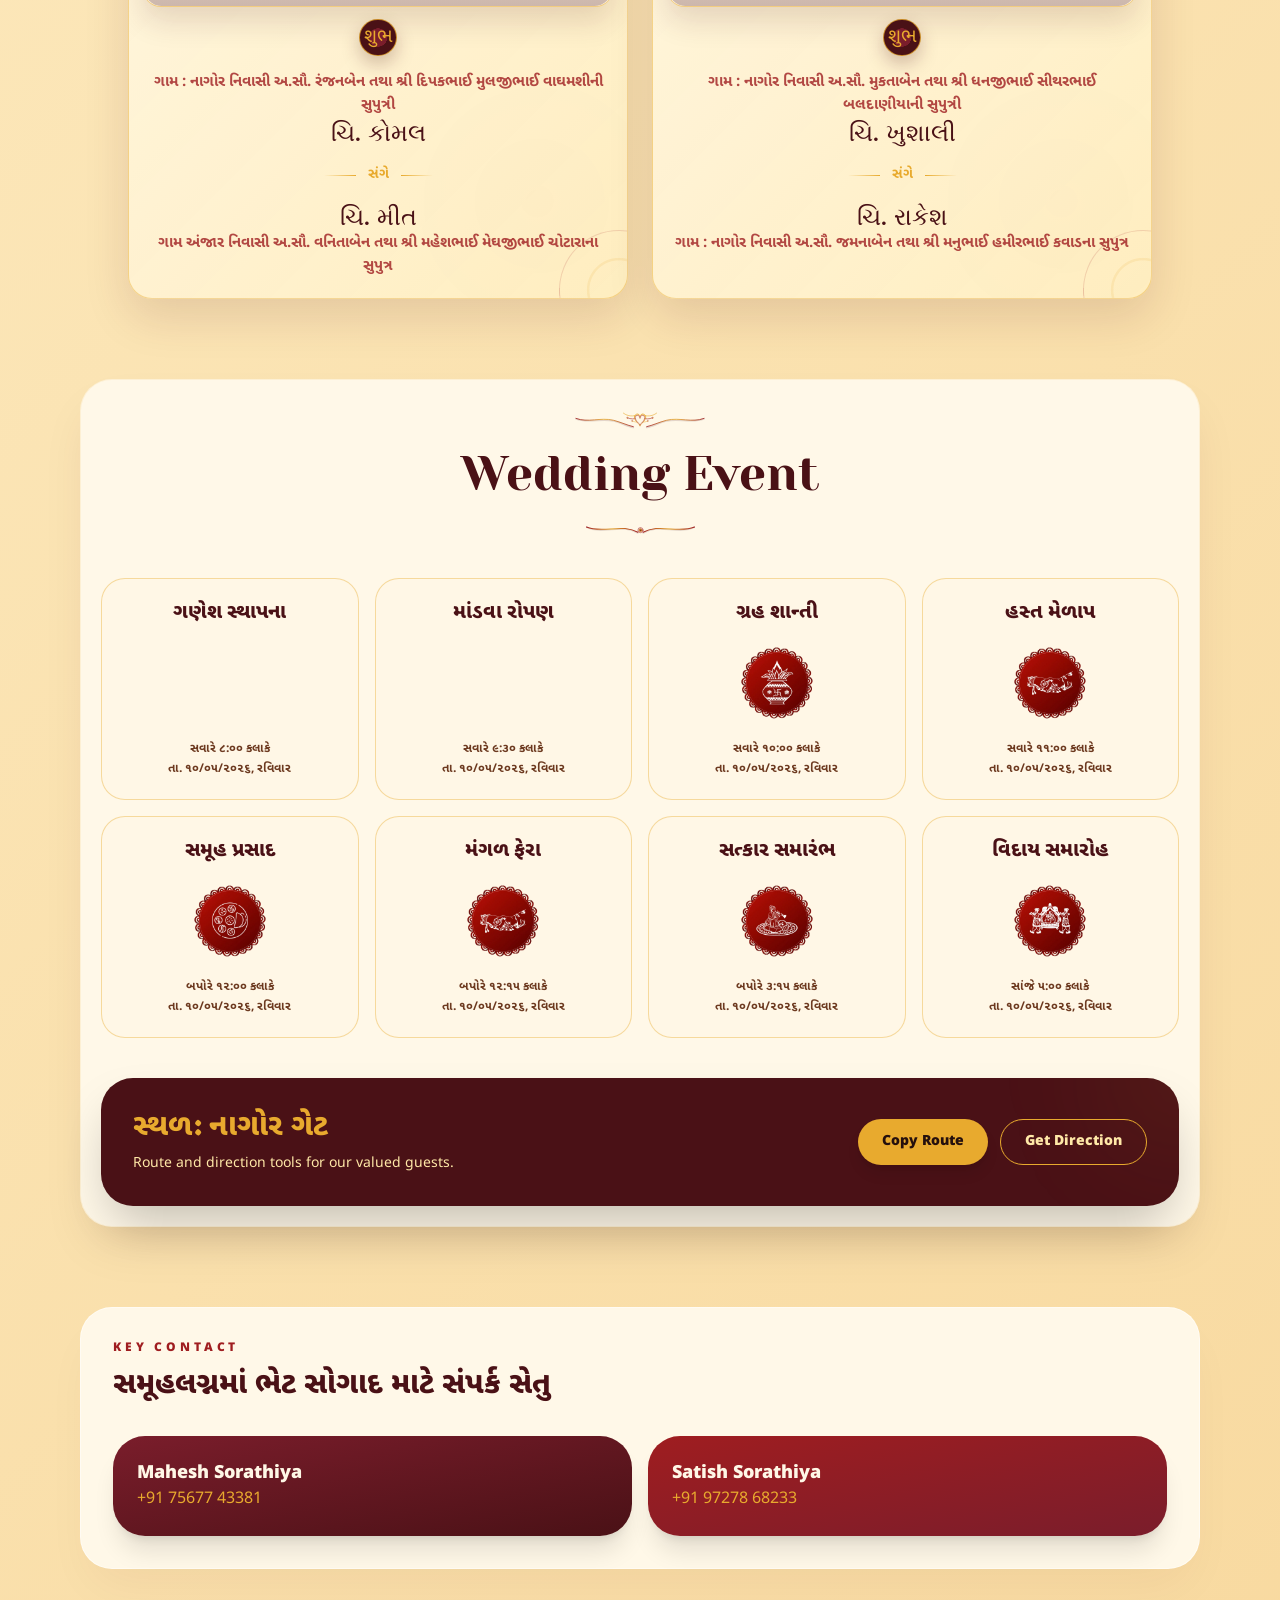
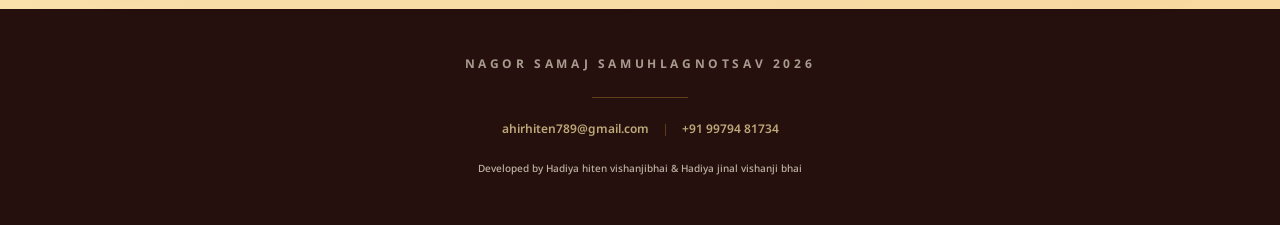
==== commit cf6fc38e: "feat: update image section to Shri Krishna Wadi with optimized layout" ====
--- a/index.html
+++ b/index.html
@@ -501,14 +501,16 @@
           <img class="w-full rounded-2xl border border-[#e8aa2e]/50" src="assets/optimized/invitation2.webp" alt="શ્રી યદુવંશી સોરઠીયા આહીર સમાજ નાગોર આયોજીત 34 મો સમૂહ લગ્નોત્સવ" fetchpriority="high" decoding="async">
           <div class="mt-5 rounded-2xl bg-[#4a1116] p-5 text-[#fff7e6]">
             <p class="font-guj text-lg font-bold">સ્નેહ શ્રી.</p>
-            <p class="mt-2 text-sm leading-8 text-[#ffe8a7]">શ્રી નાગોર-ત્રંબૌ યદુવંશી સોરઠીયા આહિર સમાજ દ્વારા આયોજિત ૩૪મો સમૂહ લગ્નોત્સવમાં આપ સહકુટુંબ પધારી નવદંપતીઓને આશીર્વાદ આપી સમૂહ ભોજનનો લાભ લેશો.</p>
+            <p class="mt-2 text-sm leading-8 text-[#ffe8a7]">શ્રી નાગોર-ત્રંબૌ યદુવંશી સોરઠીયા આહિર સમાજ દ્વારા આયોજિત ૩૪મો સમૂહ લગ્નોત્સવમાં આપ સહકુટુંબ પધારી નવદંપતીઓને આશીર્વાદ આપી સમૂહ પ્રસાદનો લાભ લેશો.</p>
           </div>
         </article>
       </div>
 
-      <div class="mt-5 grid gap-4 sm:grid-cols-2">
-        <figure class="reveal overflow-hidden rounded-3xl bg-[#fff8e8] shadow-xl"><img class="lazy-media h-64 w-full object-cover" data-src="assets/optimized/samaj-image1-900.webp" src="data:image/svg+xml,%3Csvg xmlns='http://www.w3.org/2000/svg' width='900' height='675'%3E%3C/svg%3E" alt="નાગોર ગેટ" width="900" height="675" loading="lazy" decoding="async"><figcaption class="p-4 text-center font-bold">નાગોર ગેટ</figcaption></figure>
-        <figure class="reveal overflow-hidden rounded-3xl bg-[#fff8e8] shadow-xl"><img class="lazy-media h-64 w-full object-cover" data-src="assets/optimized/samaj-image2-900.webp" src="data:image/svg+xml,%3Csvg xmlns='http://www.w3.org/2000/svg' width='900' height='675'%3E%3C/svg%3E" alt="નાગોર ગેટ" width="900" height="675" loading="lazy" decoding="async"><figcaption class="p-4 text-center font-bold">નાગોર ગેટ</figcaption></figure>
+      <div class="mt-8 text-center">
+        <figure class="reveal mx-auto max-w-4xl overflow-hidden rounded-3xl bg-[#fff8e8] shadow-xl">
+          <img class="lazy-media aspect-[4/3] w-full object-cover" data-src="assets/optimized/samaj-image2-900.webp" src="data:image/svg+xml,%3Csvg xmlns='http://www.w3.org/2000/svg' width='900' height='675'%3E%3C/svg%3E" alt="શ્રી કૃષ્ણ વાડી" width="900" height="675" loading="lazy" decoding="async">
+        </figure>
+        <p class="mt-4 font-guj text-2xl font-bold text-[#4a1116]">શ્રી કૃષ્ણ વાડી</p>
       </div>
     </section>
 
@@ -626,7 +628,7 @@
       ["સમૂહ પ્રસાદ", "R_bhojan-hd-icon.webp", "બપોરે ૧૨:૦૦ કલાકે<br>તા. ૧૦/૦૫/૨૦૨૬, રવિવાર"],
       ["મંગળ ફેરા", "R_hast_melap -hd-icon.webp", "બપોરે ૧૨:૧૫ કલાકે<br>તા. ૧૦/૦૫/૨૦૨૬, રવિવાર"],
       ["સત્કાર સમારંભ", "R_sangeet-hd-icon.webp", "બપોરે ૩:૧૫ કલાકે<br>તા. ૧૦/૦૫/૨૦૨૬, રવિવાર"],
-      ["કન્યા વિદાય", "RR_vidai -hd-icon.webp", "સાંજે ૫:૦૦ કલાકે<br>તા. ૧૦/૦૫/૨૦૨૬, રવિવાર"]
+      ["વિદાય સમારોહ", "RR_vidai -hd-icon.webp", "સાંજે ૫:૦૦ કલાકે<br>તા. ૧૦/૦૫/૨૦૨૬, રવિવાર"]
     ];
     countdown.innerHTML = countdownLabels.map((label) => `<div class="rounded-2xl border border-[#f6cc62]/70 bg-[#2a070b]/55 p-3 shadow-lg shadow-black/20"><b class="block text-2xl text-[#fff4d5]">00</b><span class="text-[10px] font-black uppercase tracking-[.18em] text-[#ffd976]">${label}</span></div>`).join("");
     const countdownValues = [...countdown.querySelectorAll("b")];
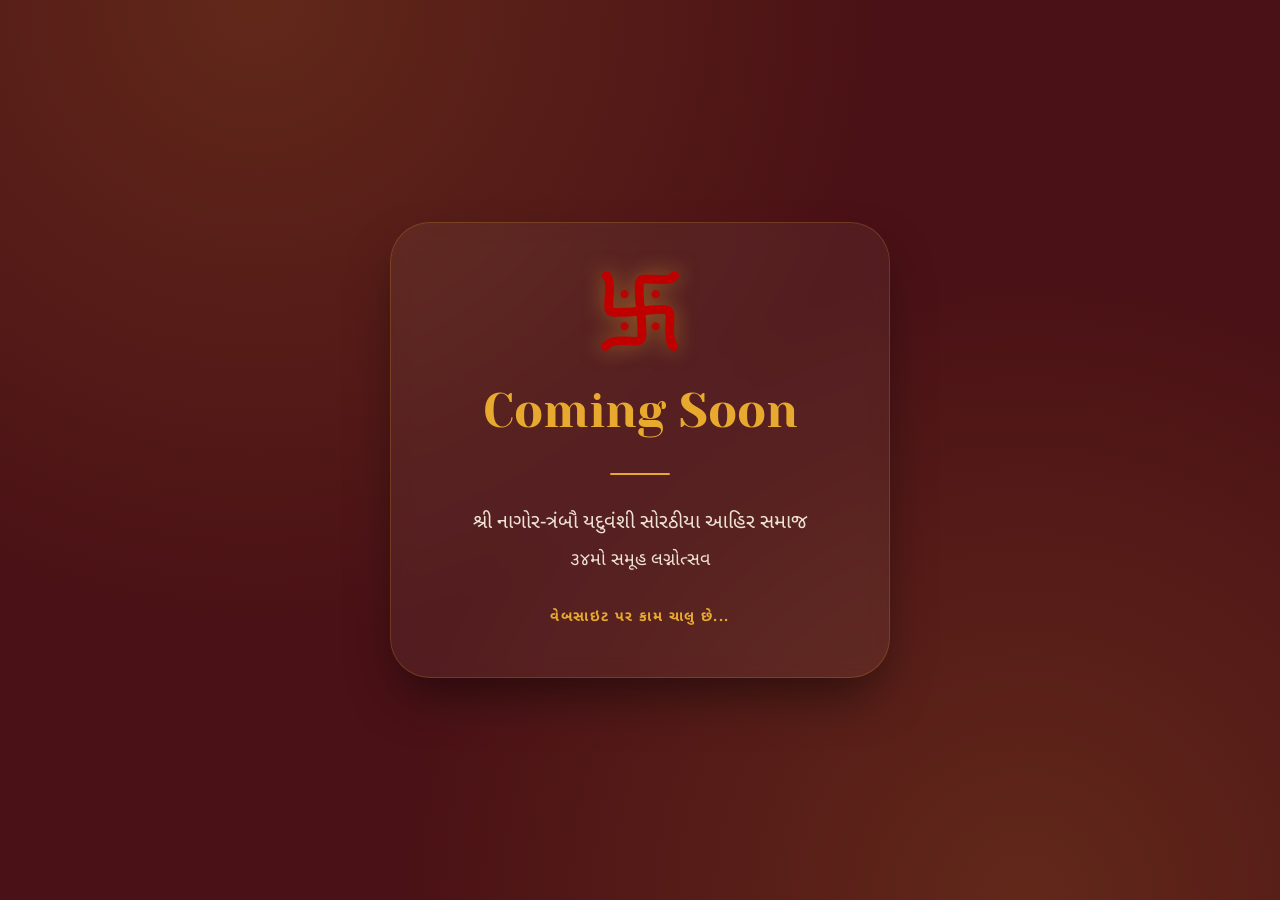
==== commit 7ac35696: "chore: enable maintenance mode (Coming Soon)" ====
--- a/index.html
+++ b/index.html
@@ -1,803 +1,94 @@
 <!doctype html>
-<html lang="gu" prefix="og: http://ogp.me/ns#">
+<html lang="gu">
 <head>
   <meta charset="utf-8">
   <meta name="viewport" content="width=device-width, initial-scale=1">
-  <title>શ્રી નાગોર-ત્રંબૌ યદુવંશી સોરઠીયા આહિર સમાજ - ૩૪મો સમૂહ લગ્નોત્સવ</title>
-  <meta name="description" content="શ્રી નાગોર-ત્રંબૌ યદુવંશી સોરઠીયા આહિર સમાજ - ૩૪મો સમૂહ લગ્નોત્સવ, તા. ૧૦-૦૫-૨૦૨૬, નાગોર, ભુજ-કચ્છ.">
-
-  <!-- Social Sharing Metadata -->
-  <meta property="og:title" content="શ્રી નાગોર-ત્રંબૌ યદુવંશી સોરઠીયા આહિર સમાજ - ૩૪મો સમૂહ લગ્નોત્સવ">
-  <meta property="og:description" content="શ્રી નાગોર-ત્રંબૌ યદુવંશી સોરઠીયા આહિર સમાજ - ૩૪મો સમૂહ લગ્નોત્સવ, તા. ૧૦-૦૫-૨૦૨૬, નાગોર, ભુજ-કચ્છ.">
-  <meta property="og:image" content="https://sorathiyasamaj.github.io/assets/optimized/invitation2.webp">
-  <meta property="og:image:secure_url" content="https://sorathiyasamaj.github.io/assets/optimized/invitation2.webp">
-  <meta property="og:image:type" content="image/webp">
-  <meta property="og:image:width" content="1448">
-  <meta property="og:image:height" content="1086">
-  <meta property="og:url" content="https://sorathiyasamaj.github.io/">
-  <meta property="og:type" content="website">
-  <meta property="og:site_name" content="નાગોર-ત્રંબૌ યદુવંશી સોરઠીયા આહિર સમાજ">
-  <meta name="twitter:card" content="summary_large_image">
-  <meta name="twitter:title" content="શ્રી નાગોર-ત્રંબૌ યદુવંશી સોરઠીયા આહિર સમાજ - ૩૪મો સમૂહ લગ્નોત્સવ">
-  <meta name="twitter:description" content="શ્રી નાગોર-ત્રંબૌ યદુવંશી સોરઠીયા આહિર સમાજ - ૩૪મો સમૂહ લગ્નોત્સવ, તા. ૧૦-૦૫-૨૦૨૬, નાગોર, ભુજ-કચ્છ.">
-  <meta name="twitter:image" content="https://sorathiyasamaj.github.io/assets/optimized/invitation2.webp">
+  <title>Coming Soon | શ્રી નાગોર-ત્રંબૌ યદુવંશી સોરઠીયા આહિર સમાજ</title>
   <link rel="icon" href="assets/swastika.svg" type="image/svg+xml">
-  <link rel="preload" href="assets/site/tailwind.css" as="style">
   <link rel="stylesheet" href="assets/site/tailwind.css">
-  <link rel="preload" href="assets/optimized/ganesh-wedding-640.webp" as="image" type="image/webp" fetchpriority="high">
-  <link rel="preload" href="assets/optimized/krishna-wedding-640.webp" as="image" type="image/webp" fetchpriority="high">
-  <link rel="preload" href="assets/optimized/invitation2.webp" as="image" type="image/webp" fetchpriority="high">
   <link rel="preconnect" href="https://fonts.googleapis.com">
   <link rel="preconnect" href="https://fonts.gstatic.com" crossorigin>
-  <noscript><link href="https://fonts.googleapis.com/css2?family=Eczar:wght@500;600;700&family=Noto+Sans+Gujarati:wght@400;500;600;700;800&family=Yeseva+One&display=swap" rel="stylesheet"></noscript>
+  <link href="https://fonts.googleapis.com/css2?family=Eczar:wght@700&family=Noto+Sans+Gujarati:wght@400;700&family=Yeseva+One&display=swap" rel="stylesheet">
   <style>
     :root {
       --ivory: #fff7e6;
       --marigold: #e8aa2e;
       --vermilion: #9f1d20;
       --wine: #4a1116;
-      --rosewood: #7a1d2b;
-      --ink: #25100d;
     }
-
-    * { box-sizing: border-box; }
-    html { scroll-behavior: smooth; }
     body {
+      background-color: var(--wine);
+      background-image: 
+        radial-gradient(circle at 20% 0%, rgba(232, 170, 46, .15), transparent 40rem),
+        radial-gradient(circle at 80% 100%, rgba(232, 170, 46, .15), transparent 40rem);
       min-height: 100vh;
-      color: var(--ink);
-      font-family: "Noto Sans Gujarati", serif;
-      background:
-        radial-gradient(circle at 20% 0%, rgba(232, 170, 46, .26), transparent 28rem),
-        radial-gradient(circle at 90% 8%, rgba(159, 29, 32, .18), transparent 23rem),
-        linear-gradient(135deg, #fffaf0 0%, #fdebc1 46%, #f8d99f 100%);
-      overflow-x: hidden;
-    }
-
-    body::before {
-      content: "";
-      position: fixed;
-      inset: 0;
-      pointer-events: none;
-      opacity: .24;
-      background-image:
-        linear-gradient(45deg, rgba(74,17,22,.08) 25%, transparent 25%),
-        linear-gradient(-45deg, rgba(74,17,22,.08) 25%, transparent 25%);
-      background-size: 32px 32px;
-      z-index: -2;
-    }
-
-    .font-display { font-family: "Yeseva One", serif; }
-    .font-guj { font-family: "Eczar", "Noto Sans Gujarati", serif; }
-    .gold-text {
-      color: transparent;
-      background: linear-gradient(90deg, #8b4e0c, #f6cc62 35%, #8c5010 70%, #f6df9b);
-      -webkit-background-clip: text;
-      background-clip: text;
-    }
-
-    .glass {
-      background: rgba(255, 250, 238, .76);
-      border: 1px solid rgba(125, 52, 25, .16);
-      backdrop-filter: blur(18px);
-    }
-
-    nav.glass a {
-      display: inline-flex;
+      display: flex;
       align-items: center;
-      padding-top: 4px;
-    }
-
-    .site-header-title {
-      text-wrap: balance;
-    }
-
-    .royal-border {
-      position: relative;
-      border: 1px solid rgba(159, 29, 32, .2);
-      box-shadow: 0 20px 70px rgba(74, 17, 22, .14);
-    }
-
-    .royal-border::before {
-      content: "";
-      position: absolute;
-      inset: 8px;
-      border: 1px solid rgba(232, 170, 46, .55);
-      pointer-events: none;
-      border-radius: 1.5rem;
-    }
-
-    .mandala {
-      background:
-        radial-gradient(circle at 50% 18%, rgba(255, 230, 158, .28), transparent 15rem),
-        radial-gradient(circle at 50% 82%, rgba(246, 204, 98, .18), transparent 16rem),
-        radial-gradient(circle, rgba(255, 236, 192, .7) 0 1.5px, transparent 2.5px) 0 0 / 21px 21px,
-        linear-gradient(145deg, #8b121c 0%, #4a0b12 58%, #2a070b 100%);
-    }
-
-    .hero-card {
-      isolation: isolate;
-      min-height: min(760px, calc(100svh - 7.25rem));
-    }
-
-    .hero-card::after {
-      content: "";
-      position: absolute;
-      inset: 1.1rem;
-      pointer-events: none;
-      z-index: -1;
-      border-radius: 1.45rem;
-      background:
-        linear-gradient(90deg, rgba(246, 204, 98, .2), transparent 18%, transparent 82%, rgba(246, 204, 98, .2)),
-        radial-gradient(ellipse at top, rgba(255, 246, 221, .12), transparent 50%);
-    }
-
-    .hero-kicker,
-    .hero-title,
-    .hero-subtitle {
-      text-shadow: 0 2px 4px rgba(37, 16, 13, .8), 0 8px 20px rgba(0, 0, 0, .6), 0 0 30px rgba(0, 0, 0, .5);
-    }
-
-    .hero-title {
-      color: #fff4d5;
-      font-size: clamp(3.35rem, 16vw, 6.75rem);
-      line-height: .83;
-      font-weight: 900;
-      letter-spacing: 0.02em;
-    }
-
-    .hero-subtitle {
-      color: #ffd976;
-      text-wrap: balance;
-      font-size: clamp(1.1rem, 4.5vw, 1.875rem);
-      font-weight: 800;
-      letter-spacing: 0.03em;
-    }
-
-    .hero-kicker {
-      font-weight: 900;
-      letter-spacing: 0.08em;
-      font-size: clamp(0.65rem, 2vw, 0.95rem);
-    }
-
-    .foil-rail {
-      position: absolute;
-      top: 6rem;
-      bottom: 3rem;
-      width: 1px;
-      background: linear-gradient(transparent, rgba(246, 204, 98, .9), transparent);
-      opacity: .75;
-    }
-
-    .foil-rail.left { left: 1.65rem; }
-    .foil-rail.right { right: 1.65rem; }
-
-    .ganesh-medallion {
-      filter: drop-shadow(0 22px 34px rgba(0, 0, 0, .36));
-    }
-
-    .section-title {
-      font-family: "Yeseva One", "Eczar", serif;
-      letter-spacing: 0;
-      line-height: .95;
-    }
-
-    .reveal {
-      opacity: 0;
-      transform: translateY(18px);
-      transition: opacity .8s ease, transform .8s ease;
-    }
-    .reveal.visible { opacity: 1; transform: translateY(0); }
-
-    .float-soft { animation: floatSoft 5.8s ease-in-out infinite; }
-    @keyframes floatSoft {
-      0%, 100% { transform: translateY(0); }
-      50% { transform: translateY(-10px); }
-    }
-
-    .loader-hide {
-      opacity: 0;
-      visibility: hidden;
-      transition: opacity .45s ease, visibility .45s ease;
-    }
-
-    .site-preloader {
-      background:
-        radial-gradient(circle at 50% 28%, rgba(232, 170, 46, .24), transparent 16rem),
-        linear-gradient(135deg, #fffaf0 0%, #fdebc1 100%);
-    }
-
-    .preloader-content {
-      position: relative;
-      width: min(18rem, calc(100vw - 2rem));
-    }
-
-    .preloader-medallion {
-      display: grid;
-      place-items: center;
-      width: 6.5rem;
-      height: 6.5rem;
-      margin-inline: auto;
-      border-radius: 999px;
-      background: #fff4d5;
-      border: 1px solid rgba(159, 29, 32, .2);
-      box-shadow: 0 14px 32px rgba(74, 17, 22, .15);
-    }
-
-    .preloader-line {
-      height: .25rem;
-      border-radius: 999px;
-      background: rgba(159, 29, 32, .16);
+      justify-content: center;
+      font-family: 'Noto Sans Gujarati', sans-serif;
+      color: var(--ivory);
+      margin: 0;
       overflow: hidden;
     }
-
-    .preloader-line::before {
-      content: "";
-      display: block;
-      width: 45%;
-      height: 100%;
-      background: linear-gradient(90deg, #9f1d20, #e8aa2e);
-      transform: translateX(-105%);
-      animation: preloaderLine 1.25s ease-in-out infinite;
+    .card {
+      text-align: center;
+      padding: 3rem 2rem;
+      background: rgba(255, 247, 230, 0.05);
+      border: 1px solid rgba(232, 170, 46, 0.2);
+      border-radius: 2.5rem;
+      backdrop-filter: blur(10px);
+      max-width: 90%;
+      width: 500px;
+      box-shadow: 0 25px 50px -12px rgba(0, 0, 0, 0.5);
     }
-
-    @keyframes preloaderLine {
-      0% { transform: translateX(-105%); }
-      100% { transform: translateX(225%); }
+    .logo {
+      width: 80px;
+      height: 80px;
+      margin: 0 auto 2rem;
+      filter: drop-shadow(0 0 10px rgba(232, 170, 46, 0.5));
+      animation: pulse 3s infinite ease-in-out;
     }
-
-    @media (prefers-reduced-motion: reduce) {
-      .preloader-line::before {
-        animation: none;
-        transform: translateX(0);
-      }
+    @keyframes pulse {
+      0%, 100% { transform: scale(1); opacity: 1; }
+      50% { transform: scale(1.05); opacity: 0.8; }
     }
-
-    @media (max-width: 430px) {
-      .site-header {
-        padding-inline: .5rem;
-        padding-top: .5rem;
-      }
-
-      .site-header nav.glass {
-        width: min(100%, calc(100vw - 1rem));
-        padding-inline: .75rem;
-        border-radius: 1.25rem;
-      }
-
-      .site-header .header-inner {
-        min-height: 4.25rem;
-        height: auto;
-        gap: .55rem;
-        padding-block: .7rem;
-      }
-
-      .site-header img {
-        width: 1.7rem;
-        height: 1.7rem;
-        flex: 0 0 auto;
-      }
-
-      .site-header-title {
-        white-space: normal;
-        max-width: calc(100vw - 6.3rem);
-        justify-content: center;
-        text-align: center;
-        font-size: clamp(1rem, 4.65vw, 1.18rem);
-        line-height: 1.2;
-      }
-
-      .hero-card {
-        min-height: auto;
-        padding-top: 2.6rem;
-        padding-bottom: 2.25rem;
-      }
-
-      .hero-title {
-        max-width: 100%;
-        font-size: clamp(2.25rem, 13vw, 3.35rem);
-        line-height: .9;
-      }
-
-      .hero-subtitle {
-        margin-top: 1rem;
-        font-size: clamp(.98rem, 4.2vw, 1.28rem);
-        line-height: 1.25;
-      }
-
-      .hero-kicker {
-        font-size: .58rem;
-        letter-spacing: .18em;
-      }
-
-      .hero-card #countdown {
-        grid-template-columns: repeat(2, minmax(0, 1fr));
-        gap: .5rem;
-        margin-top: 1rem;
-      }
-
-      .hero-card #countdown > div {
-        padding: .65rem .5rem;
-      }
-
-      .hero-card .ganesh-wrap {
-        width: 12.5rem;
-        height: 12.5rem;
-        margin-top: 1rem;
-      }
-
-      .hero-card .ganesh-medallion {
-        max-height: 10rem;
-      }
-
-      .royal-border::before { inset: 6px; }
-      .foil-rail.left { left: 1.1rem; }
-      .foil-rail.right { right: 1.1rem; }
+    h1 {
+      font-family: 'Yeseva One', serif;
+      font-size: 3rem;
+      color: var(--marigold);
+      margin-bottom: 1rem;
+      line-height: 1.2;
     }
-
-    /* Custom Scrollbar */
-    ::-webkit-scrollbar { width: 8px; }
-    ::-webkit-scrollbar-track { background: var(--ivory); }
-    ::-webkit-scrollbar-thumb {
-      background: linear-gradient(var(--vermilion), var(--marigold));
-      border-radius: 10px;
+    p {
+      font-size: 1.25rem;
+      opacity: 0.9;
+      line-height: 1.6;
     }
-
-    .donor-card {
-      background: linear-gradient(165deg, #7a1d2b 0%, #4a1116 100%);
-      position: relative;
-      overflow: hidden;
+    .divider {
+      height: 2px;
+      width: 60px;
+      background: var(--marigold);
+      margin: 2rem auto;
+      border-radius: 2px;
     }
-    .donor-card::before {
-      content: "";
-      position: absolute;
-      top: -50%;
-      left: -50%;
-      width: 200%;
-      height: 200%;
-      background: radial-gradient(circle, rgba(232, 170, 46, 0.1) 0%, transparent 70%);
-      pointer-events: none;
-    }
-
-    .couple-card {
-      position: relative;
-      isolation: isolate;
-      overflow: hidden;
-      border: 1px solid rgba(232, 170, 46, .42);
-      background:
-        linear-gradient(135deg, rgba(255, 247, 230, .96), rgba(255, 239, 194, .9)),
-        radial-gradient(circle at 18% 14%, rgba(232, 170, 46, .18), transparent 8rem),
-        radial-gradient(circle at 82% 86%, rgba(159, 29, 32, .12), transparent 9rem);
-      box-shadow: 0 18px 46px rgba(74, 17, 22, .13);
-      transition: transform .28s ease, border-color .28s ease, box-shadow .28s ease;
-    }
-
-    .couple-card:hover {
-      transform: translateY(-4px);
-      border-color: rgba(232, 170, 46, .78);
-      box-shadow: 0 24px 58px rgba(74, 17, 22, .18);
-    }
-
-    .couple-card::before,
-    .couple-card::after {
-      content: "";
-      position: absolute;
-      z-index: -1;
-      width: 7.5rem;
-      height: 7.5rem;
-      border: 1px solid rgba(159, 29, 32, .2);
-      border-radius: 50%;
-      background:
-        radial-gradient(circle, transparent 35%, rgba(232, 170, 46, .18) 36% 38%, transparent 39%),
-        conic-gradient(from 45deg, transparent 0 12%, rgba(159, 29, 32, .12) 12% 14%, transparent 14% 25%);
-      opacity: .72;
-      pointer-events: none;
-    }
-
-    .couple-card::before {
-      left: -3.25rem;
-      top: -3.25rem;
-    }
-
-    .couple-card::after {
-      right: -3.25rem;
-      bottom: -3.25rem;
-    }
-
-    .couple-photo-frame {
-      position: relative;
-      margin: .85rem .85rem 0;
-      overflow: hidden;
-      border: 1px solid rgba(232, 170, 46, .55);
-      border-radius: 1.1rem;
-      background: #fff7e6;
-      box-shadow: inset 0 0 0 4px rgba(255, 247, 230, .72), 0 14px 30px rgba(74, 17, 22, .14);
-    }
-
-    .couple-photo-frame::after {
-      content: "";
-      position: absolute;
-      inset: 0;
-      border-radius: inherit;
-      background: linear-gradient(180deg, transparent 58%, rgba(74, 17, 22, .28));
-      pointer-events: none;
-    }
-
-    .couple-seal {
-      display: inline-grid;
-      place-items: center;
-      min-width: 2.35rem;
-      height: 2.35rem;
-      margin-top: -2.1rem;
-      border: 1px solid rgba(232, 170, 46, .78);
-      border-radius: 999px;
-      color: #e8aa2e;
-      background:
-        radial-gradient(circle, #7a1d2b 0 36%, #4a1116 37% 100%);
-      box-shadow: 0 8px 18px rgba(74, 17, 22, .25);
-      font-family: "Eczar", "Noto Sans Gujarati", serif;
-      font-size: 1.2rem;
-      line-height: 1;
+    .social-notice {
+      margin-top: 2rem;
+      font-size: 0.9rem;
+      color: var(--marigold);
+      font-weight: bold;
+      text-transform: uppercase;
+      letter-spacing: 0.1em;
     }
   </style>
 </head>
 <body>
-  <div id="loader" class="site-preloader fixed inset-0 z-[80] grid place-items-center px-4">
-    <div class="preloader-content text-center">
-      <div class="preloader-medallion">
-        <img class="h-20 w-20 rounded-full object-contain" src="assets/optimized/ganesh-wedding-640.webp" alt="ગણપતિ" width="80" height="80" decoding="async">
-      </div>
-      <h2 class="mt-5 font-guj text-2xl font-extrabold leading-tight text-[#4a1116]">૩૪મો સમૂહ લગ્નોત્સવ</h2>
-      <p class="mt-1 text-sm font-bold text-[#9f1d20]">૧૦ મે ૨૦૨૬, નાગોર</p>
-      <div class="preloader-line mt-5" aria-label="Loading invitation"></div>
-    </div>
+  <div class="card">
+    <img src="assets/swastika.svg" alt="Logo" class="logo">
+    <h1>Coming Soon</h1>
+    <div class="divider"></div>
+    <p>શ્રી નાગોર-ત્રંબૌ યદુવંશી સોરઠીયા આહિર સમાજ</p>
+    <p class="mt-2 text-lg">૩૪મો સમૂહ લગ્નોત્સવ</p>
+    <div class="social-notice">વેબસાઇટ પર કામ ચાલુ છે...</div>
   </div>
-
-  <header class="site-header fixed inset-x-0 top-0 z-50 px-3 pt-3">
-    <nav class="glass mx-auto rounded-full px-6 shadow-xl shadow-[#4a1116]/10 w-fit">
-      <div class="header-inner flex h-[4.25rem] items-center justify-center gap-4">
-        <img src="assets/swastika.svg" class="h-8 w-8" alt="swastika" width="32" height="32" decoding="async">
-        <a href="#home" class="site-header-title font-guj text-xl font-extrabold leading-none text-[#4a1116] hover:text-[#9f1d20] transition whitespace-nowrap sm:text-2xl">શ્રી નાગોર-ત્રંબૌ સમાજ ૩૪મો સમૂહ લગ્નોત્સવ</a>
-        <img src="assets/swastika.svg" class="h-8 w-8" alt="swastika" width="32" height="32" decoding="async">
-      </div>
-    </nav>
-  </header>
-
-  <main id="home" class="pt-24">
-    <section class="relative mx-auto max-w-6xl px-4 pb-12">
-      <div class="hero-card royal-border mandala overflow-hidden rounded-[2rem] px-6 py-11 text-center text-[#fff7e6] sm:px-10">
-        <div class="foil-rail left"></div>
-        <div class="foil-rail right"></div>
-        <div class="absolute left-1/2 top-7 h-24 w-48 -translate-x-1/2 rounded-b-full border-b border-x border-[#f6cc62]/45"></div>
-        <div class="absolute -left-12 top-12 h-36 w-36 rounded-full border border-[#e8aa2e]/40"></div>
-        <div class="absolute -right-16 bottom-16 h-48 w-48 rounded-full border border-[#e8aa2e]/40"></div>
-<p class="hero-kicker relative !text-[30px] font-black uppercase tracking-[.38em] text-[#ffe49a]" style="font-size: 30px !important;">
-  વિક્રમ સંવત ૨૦૮૨, વૈશાખ વદ ૮, રવિવાર | તા. ૧૦-૦૫-૨૦૨૬
-</p>
-
-        <h1 class="hero-title relative mx-auto mt-6 max-w-4xl font-display">
-          <span class="block sm:inline" style="margin-right: 15px;">૩૪મો</span>
-          <span class="block sm:inline" style="margin-right: 15px;">સમૂહ</span>
-          <span class="block sm:inline">લગ્નોત્સવ</span></h1>
-        <h2 class="hero-subtitle relative mx-auto mt-12 max-w-3xl font-guj leading-tight">શ્રી નાગોર-ત્રંબૌ યદુવંશી સોરઠીયા આહિર સમાજ</h2>
-        <div id="countdown" class="relative mt-8 grid grid-cols-4 gap-2 text-center"></div>
-        <div class="ganesh-wrap relative mx-auto mt-8 grid h-72 w-72 max-w-full place-items-center rounded-full border border-[#f6cc62]/80 bg-[#fff4d5] p-3 shadow-2xl shadow-black/30">
-          <div class="absolute inset-3 rounded-full border border-[#9f1d20]/25"></div>
-          <img class="ganesh-medallion float-soft relative max-h-64 rounded-full object-contain" src="assets/optimized/ganesh-wedding-640.webp" alt="ganpati" width="640" height="640" fetchpriority="high" decoding="async">
-        </div>
-      </div>
-    </section>
-
-    <section class="mx-auto max-w-6xl px-4 py-8">
-      <div class="grid gap-5 lg:grid-cols-[.9fr_1.1fr] lg:items-center">
-        <article class="reveal rounded-[1.75rem] bg-[#fff8e8] p-5 shadow-2xl shadow-[#4a1116]/10">
-          <img class="lazy-media mx-auto h-10" data-src="assets/site/headline_hearth.svg" src="data:image/svg+xml,%3Csvg xmlns='http://www.w3.org/2000/svg' width='134' height='40'%3E%3C/svg%3E" alt="" width="134" height="40" loading="lazy" decoding="async">
-          <h2 class="section-title mt-4 text-center text-4xl text-[#4a1116]">Sacred Invitation</h2>
-          <img class="lazy-media mx-auto my-5 h-8" data-src="assets/site/headline_simple.svg" src="data:image/svg+xml,%3Csvg xmlns='http://www.w3.org/2000/svg' width='109' height='32'%3E%3C/svg%3E" alt="" width="109" height="32" loading="lazy" decoding="async">
-          <img class="mx-auto max-h-80 rounded-3xl object-contain" src="assets/optimized/krishna-wedding-640.webp" alt="krishna" width="640" height="960" fetchpriority="high" decoding="async">
-          <p class="mt-5 text-center font-guj text-xl font-bold text-[#9f1d20]">શ્રી કૃષ્ણમ વંદે જગત ગુરૂ</p>
-        </article>
-        <article class="reveal rounded-[1.75rem] bg-[#fff8e8] p-4 shadow-2xl shadow-[#4a1116]/10">
-          <h3 class="px-2 pb-3 text-center font-guj text-2xl font-extrabold text-[#9f1d20]">આમંત્રણ પત્રિકા</h3>
-          <img class="w-full rounded-2xl border border-[#e8aa2e]/50" src="assets/optimized/invitation2.webp" alt="શ્રી યદુવંશી સોરઠીયા આહીર સમાજ નાગોર આયોજીત 34 મો સમૂહ લગ્નોત્સવ" fetchpriority="high" decoding="async">
-          <div class="mt-5 rounded-2xl bg-[#4a1116] p-5 text-[#fff7e6]">
-            <p class="font-guj text-lg font-bold">સ્નેહ શ્રી.</p>
-            <p class="mt-2 text-sm leading-8 text-[#ffe8a7]">શ્રી નાગોર-ત્રંબૌ યદુવંશી સોરઠીયા આહિર સમાજ દ્વારા આયોજિત ૩૪મો સમૂહ લગ્નોત્સવમાં આપ સહકુટુંબ પધારી નવદંપતીઓને આશીર્વાદ આપી સમૂહ પ્રસાદનો લાભ લેશો.</p>
-          </div>
-        </article>
-      </div>
-
-      <div class="mt-8 text-center">
-        <figure class="reveal mx-auto max-w-4xl overflow-hidden rounded-3xl bg-[#fff8e8] shadow-xl">
-          <img class="lazy-media aspect-[4/3] w-full object-cover" data-src="assets/optimized/samaj-image2-900.webp" src="data:image/svg+xml,%3Csvg xmlns='http://www.w3.org/2000/svg' width='900' height='675'%3E%3C/svg%3E" alt="શ્રી કૃષ્ણ વાડી" width="900" height="675" loading="lazy" decoding="async">
-        </figure>
-        <p class="mt-4 font-guj text-2xl font-bold text-[#4a1116]">શ્રી કૃષ્ણ વાડી</p>
-      </div>
-    </section>
-
-    <section class="mx-auto max-w-6xl px-4 py-10">
-      <div class="reveal overflow-hidden rounded-[2rem] border border-[#e8aa2e]/25 bg-[#fff8e8] shadow-2xl shadow-[#4a1116]/12">
-        <div class="bg-[#4a1116] px-5 py-6 text-center text-[#fff7e6] sm:px-8">
-          <p class="text-3xl font-black uppercase  text-[#e8aa2e]">સમૂહ લગ્નોત્સવના દાતાશ્રી</p>
-          <h2 class="mx-auto mt-3 max-w-4xl font-guj text-3xl font-extrabold leading-tight sm:text-4xl">શ્રી નાગોર-ત્રંબૌ યદુવંશી સોરઠીયા આહિર સમાજ</h2>
-        </div>
-        <div class="p-4 sm:p-6">
-          <div class="text-center mb-6">
-            <p class="font-guj text-2xl font-bold text-[#4a1116] leading-relaxed">સ્વ. રંભુબેન તેમજ સ્વ. કરશનભાઈ પુંજાભાઈ વાણીયાની સ્મૃતિમાં</p>
-            <p class="font-guj text-xl font-semibold text-[#9f1d20] mt-4">શ્રી માવજીભાઈ કરશનભાઈ વાણીયા પરિવાર</p>
-            <p class="font-guj text-xl text-[#6d3a20] mt-2">(મેસર્સ. કે. કે. સોરઠીયા માધાપર)</p>
-          </div>
-          <img class="lazy-media w-full rounded-[1.5rem] border border-[#e8aa2e]/35 object-cover shadow-xl shadow-[#4a1116]/15" data-src="assets/optimized/datar-1400.webp" src="data:image/svg+xml,%3Csvg xmlns='http://www.w3.org/2000/svg' width='1400' height='777'%3E%3C/svg%3E" alt="શ્રી માવજીભાઈ કરશનભાઈ વાણીયા પરિવાર" width="1400" height="777" loading="lazy" decoding="async">
-        </div>
-      </div>
-    </section>
-
-    <section class="mx-auto max-w-6xl px-4 py-10" id="blog">
-      <div class="text-center">
-        <img class="lazy-media mx-auto h-10" data-src="assets/site/headline_hearth.svg" src="data:image/svg+xml,%3Csvg xmlns='http://www.w3.org/2000/svg' width='134' height='40'%3E%3C/svg%3E" alt="" width="134" height="40" loading="lazy" decoding="async">
-        <h2 class="section-title mt-3 text-5xl text-[#4a1116]">Couples</h2>
-        <p class="mx-auto mt-3 max-w-xl text-sm font-semibold text-[#6d3a20]">4 wedding stories, one sacred celebration.</p>
-      </div>
-      <div id="couples" class="mx-auto mt-8 grid max-w-5xl gap-6 sm:grid-cols-2"></div>
-    </section>
-
-    <section class="mx-auto max-w-6xl px-4 py-10" id="events">
-      <div class="rounded-[2rem] bg-[#fff8e8] p-5 shadow-2xl shadow-[#4a1116]/10 border border-[#e8aa2e]/10">
-        <div class="text-center">
-          <img class="lazy-media mx-auto h-10" data-src="assets/site/headline_hearth.svg" src="data:image/svg+xml,%3Csvg xmlns='http://www.w3.org/2000/svg' width='134' height='40'%3E%3C/svg%3E" alt="" width="134" height="40" loading="lazy" decoding="async">
-          <h2 class="section-title mt-3 text-5xl text-[#4a1116]">Wedding Event</h2>
-          <img class="lazy-media mx-auto mt-4 h-8" data-src="assets/site/headline_simple.svg" src="data:image/svg+xml,%3Csvg xmlns='http://www.w3.org/2000/svg' width='109' height='32'%3E%3C/svg%3E" alt="" width="109" height="32" loading="lazy" decoding="async">
-        </div>
-        <div id="eventsGrid" class="mt-8 grid gap-4 sm:grid-cols-2 lg:grid-cols-4"></div>
-        <div class="mt-10 rounded-[2rem] bg-[#4a1116] p-8 text-[#fff7e6] shadow-2xl relative overflow-hidden">
-          <div class="absolute top-0 right-0 w-32 h-32 bg-[#e8aa2e]/10 rounded-full -mr-16 -mt-16 blur-3xl"></div>
-          <div class="relative z-10 flex flex-col md:flex-row md:items-center justify-between gap-6">
-            <div>
-              <h3 class="font-guj text-3xl font-extrabold text-[#e8aa2e]">સ્થળ: નાગોર ગેટ</h3>
-              <p class="mt-2 text-sm text-[#ffe8a7]">Route and direction tools for our valued guests.</p>
-            </div>
-            <div class="flex flex-col sm:flex-row gap-3">
-              <button id="copyRoute" class="w-full sm:w-auto rounded-full bg-[#e8aa2e] px-6 py-3 text-sm font-black text-[#25100d] shadow-lg active:scale-95 transition-all">Copy Route</button>
-              <a class="w-full sm:w-auto rounded-full border border-[#e8aa2e] px-6 py-3 text-center text-sm font-black text-[#ffe8a7] hover:bg-[#e8aa2e] hover:text-[#25100d] transition-all" href="https://maps.app.goo.gl/XHRcQK6mnzVaWfmh7" target="_blank" rel="noreferrer">Get Direction</a>
-            </div>
-          </div>
-        </div>
-      </div>
-    </section>
-
-    <section class="mx-auto max-w-6xl px-4 py-10" id="keycontact">
-      <div class="reveal rounded-[2rem] bg-[#fff8e8] p-8 shadow-2xl shadow-[#4a1116]/5 border border-white/50">
-        <p class="text-xs font-black uppercase tracking-[.32em] text-[#9f1d20]">Key Contact</p>
-        <h2 class="mt-3 font-guj text-3xl font-extrabold text-[#4a1116]">સમૂહલગ્નમાં ભેટ સોગાદ માટે સંપર્ક સેતુ</h2>
-        <div class="mt-8 grid gap-4 sm:grid-cols-2">
-          <a class="rounded-[2rem] bg-gradient-to-br from-[#7a1d2b] to-[#4a1116] p-6 text-[#fff7e6] shadow-xl hover:-translate-y-1 transition-all" href="tel:+917567743381"><span class="block text-lg font-black">Mahesh Sorathiya</span><span class="text-[#e8aa2e]">+91 75677 43381</span></a>
-          <a class="rounded-[2rem] bg-gradient-to-br from-[#9f1d20] to-[#7a1d2b] p-6 text-[#fff7e6] shadow-xl hover:-translate-y-1 transition-all" href="tel:+919727868233"><span class="block text-lg font-black">Satish Sorathiya</span><span class="text-[#e8aa2e]">+91 97278 68233</span></a>
-        </div>
-      </div>
-    </section>
-  </main>
-
-  <footer class="bg-[#25100d] py-12 text-[#fff7e6]">
-    <div class="mx-auto max-w-6xl px-4 text-center">
-      <div class="flex flex-col items-center gap-6">
-        <p class="text-xs font-bold uppercase tracking-[.3em] opacity-60">Nagor Samaj Samuhlagnotsav 2026</p>
-        <div class="h-px w-24 bg-[#e8aa2e]/30"></div>
-        <div class="flex flex-col items-center gap-2 text-xs font-semibold text-[#ffe8a7]/70 sm:flex-row sm:gap-4">
-          <a class="transition hover:text-[#e8aa2e]" href="mailto:ahirhiten789@gmail.com">ahirhiten789@gmail.com</a>
-          <span class="hidden h-3 w-px bg-[#e8aa2e]/30 sm:block"></span>
-          <a class="transition hover:text-[#e8aa2e]" href="tel:+919979481734">+91 99794 81734</a>
-        </div>
-        <a class="text-[10px] font-medium text-[#fff7e6]/70 transition hover:text-[#e8aa2e]" href="https://ahirhiten.github.io/" target="_blank" rel="noreferrer">Developed by Hadiya hiten vishanjibhai & Hadiya jinal vishanji bhai</a>
-      </div>
-    </div>
-  </footer>
-
-  <div id="musicModal" class="fixed inset-0 z-[100] flex items-center justify-center bg-[#25100d]/80 backdrop-blur-md transition-opacity duration-300">
-    <div class="m-4 max-w-[280px] rounded-[2.5rem] bg-[#fff8e8] p-8 text-center shadow-2xl border border-[#e8aa2e]/20">
-      <h2 class="mb-8 text-xl font-black leading-tight text-[#4a1116]">Play Background Music?</h2>
-      <div class="flex flex-col gap-3">
-        <button id="allowMusic" class="rounded-full bg-[#4a1116] py-3.5 text-sm font-black text-[#fff7e6] shadow-lg shadow-[#4a1116]/20 active:scale-95 transition-all hover:bg-[#631a20]">Play Now</button>
-        <button id="declineMusic" class="rounded-full py-2 text-xs font-bold text-[#4a1116]/50 transition-all hover:text-[#4a1116]">Skip</button>
-      </div>
-    </div>
-  </div>
-
-  <button id="musicToggle" class="fixed bottom-28 right-4 z-50 inline-flex items-center gap-2 rounded-full border border-[#e8aa2e]/60 bg-[#fff7e6]/95 px-4 py-3 text-sm font-black text-[#4a1116] shadow-xl shadow-[#4a1116]/20 backdrop-blur transition hover:-translate-y-0.5" type="button" aria-pressed="false">
-    <span id="musicIcon" aria-hidden="true">▶</span>
-    <span id="musicLabel">Music Off</span>
-  </button>
-
-  <audio id="music" loop preload="auto" playsinline>
-    <source src="assets/YTDown_YouTube_Aaj-Se-Teri-Akshay-Kumar-_-Radhika-Apte-_Media_EQaaFuF6_6s_009_128k.mp3" type="audio/mpeg">
-  </audio>
-
-  <script>
-    const target = 1778351400000;
-    const countdown = document.getElementById("countdown");
-    const countdownLabels = ["Days", "Hours", "Minutes", "Seconds"];
-    const couples = [
-      ["ચિ. વનશ્રી", "ગામ : નાગોર નિવાસી અ.સૌ. ચંપાબેન તથા શ્રી ભીમજીભાઈ ત્રીકમજીભાઈ હડિયાની સુપુત્રી", "ચિ. મેહુલ", "ગામ : નાગોર નિવાસી અ.સૌ. ચેતનાબેન તથા શ્રી વાલજીભાઈ જેરામભાઈ કાતરીયાના સુપુત્ર", "couple1-original-hd.webp"],
-      ["ચિ. મનીષા (મીતલ)", "ગામ : નાગોર નિવાસી સ્વ. હંસાબેન તથા શ્રી દેવજીભાઈ શિવજીભાઈ કલસરીયાની સુપુત્રી", "ચિ. સાહિલ", "ગામ : નાગોર નિવાસી ગં.સ્વ. મંજુલાબેન તથા સ્વ. વિજયભાઈ શંભુભાઈ વાઘમશીના સુપુત્ર", "couple2-original-hd.webp"],
-      ["ચિ. કોમલ", "ગામ : નાગોર નિવાસી અ.સૌ. રંજનબેન તથા શ્રી દિપકભાઈ મુલજીભાઈ વાઘમશીની સુપુત્રી", "ચિ. મીત", "ગામ અંજાર નિવાસી અ.સૌ. વનિતાબેન તથા શ્રી મહેશભાઈ મેઘજીભાઈ ચોટારાના સુપુત્ર", "couple3-original-hd.webp"],
-      ["ચિ. ખુશાલી", "ગામ : નાગોર નિવાસી અ.સૌ. મુકતાબેન તથા શ્રી ધનજીભાઈ સીથરભાઈ બલદાણીયાની સુપુત્રી", "ચિ. રાકેશ", "ગામ : નાગોર નિવાસી અ.સૌ. જમનાબેન તથા શ્રી મનુભાઈ હમીરભાઈ કવાડના સુપુત્ર", "couple4.jpeg"]
-    ];
-    const events = [
-      ["ગણેશ સ્થાપના", "R_GANPATI-hd-icon.webp", "સવારે ૮:૦૦ કલાકે<br>તા. ૧૦/૦૫/૨૦૨૬, રવિવાર"],
-      ["માંડવા રોપણ", "R_mandva_ropan -hd-icon.webp", "સવારે ૯:૩૦ કલાકે<br>તા. ૧૦/૦૫/૨૦૨૬, રવિવાર"],
-      ["ગ્રહ શાન્તી", "R_kadas-hd-icon.webp", "સવારે ૧૦:૦૦ કલાકે<br>તા. ૧૦/૦૫/૨૦૨૬, રવિવાર"],
-      ["હસ્ત મેળાપ", "R_hast_melap -hd-icon.webp", "સવારે ૧૧:૦૦ કલાકે<br>તા. ૧૦/૦૫/૨૦૨૬, રવિવાર"],
-      ["સમૂહ પ્રસાદ", "R_bhojan-hd-icon.webp", "બપોરે ૧૨:૦૦ કલાકે<br>તા. ૧૦/૦૫/૨૦૨૬, રવિવાર"],
-      ["મંગળ ફેરા", "R_hast_melap -hd-icon.webp", "બપોરે ૧૨:૧૫ કલાકે<br>તા. ૧૦/૦૫/૨૦૨૬, રવિવાર"],
-      ["સત્કાર સમારંભ", "R_sangeet-hd-icon.webp", "બપોરે ૩:૧૫ કલાકે<br>તા. ૧૦/૦૫/૨૦૨૬, રવિવાર"],
-      ["વિદાય સમારોહ", "RR_vidai -hd-icon.webp", "સાંજે ૫:૦૦ કલાકે<br>તા. ૧૦/૦૫/૨૦૨૬, રવિવાર"]
-    ];
-    countdown.innerHTML = countdownLabels.map((label) => `<div class="rounded-2xl border border-[#f6cc62]/70 bg-[#2a070b]/55 p-3 shadow-lg shadow-black/20"><b class="block text-2xl text-[#fff4d5]">00</b><span class="text-[10px] font-black uppercase tracking-[.18em] text-[#ffd976]">${label}</span></div>`).join("");
-    const countdownValues = [...countdown.querySelectorAll("b")];
-
-    function tick() {
-      const diff = Math.max(0, target - Date.now());
-      [
-        Math.floor(diff / 86400000),
-        Math.floor(diff / 3600000) % 24,
-        Math.floor(diff / 60000) % 60,
-        Math.floor(diff / 1000) % 60
-      ].forEach((value, index) => {
-        const next = String(value).padStart(2, "0");
-        if (countdownValues[index].textContent !== next) countdownValues[index].textContent = next;
-      });
-    }
-
-    function imageTag(src, alt, className) {
-      return `<img class="lazy-media ${className}" data-src="assets/optimized/${src}" src="data:image/svg+xml,%3Csvg xmlns='http://www.w3.org/2000/svg' width='700' height='700'%3E%3C/svg%3E" alt="${alt}" width="700" height="700" loading="lazy" decoding="async">`;
-    }
-
-    function renderCouples() {
-      document.getElementById("couples").innerHTML = couples.map(([girlName, girlInfo, boyName, boyInfo, image]) => {
-        return `<article class="reveal couple-card rounded-[1.5rem]">
-          <div class="couple-photo-frame">
-            ${imageTag(image, `${girlName} સંગે ${boyName}`, "h-96 w-full object-contain")}
-          </div>
-          <div class="relative p-5 text-center">
-            <span class="couple-seal" aria-hidden="true">શુભ</span>
-            <div class="mt-4 space-y-4">
-              <div>
-                <p class="text-[15px] font-bold text-[#9f1d20] opacity-80">${girlInfo}</p>
-                <h3 class="font-display text-2xl text-[#4a1116]">${girlName}</h3>
-              </div>
-              <div class="flex items-center justify-center gap-3">
-                <div class="h-px w-8 bg-gradient-to-r from-transparent to-[#e8aa2e]"></div>
-                <span class="font-guj text-sm font-bold text-[#e8aa2e]">સંગે</span>
-                <div class="h-px w-8 bg-gradient-to-l from-transparent to-[#e8aa2e]"></div>
-              </div>
-              <div>
-                <h3 class="font-display text-2xl text-[#4a1116]">${boyName}</h3>
-                <p class="text-[15px] font-bold text-[#9f1d20] opacity-80">${boyInfo}</p>
-              </div>
-            </div>
-          </div>
-        </article>`;
-      }).join("");
-    }
-
-    function renderEvents() {
-      document.getElementById("eventsGrid").innerHTML = events.map(([name, icon, time], index) => `<a href="#${index + 1}_events" class="reveal rounded-3xl border border-[#e8aa2e]/40 bg-[#fff7e6] p-5 text-center transition hover:-translate-y-1 hover:border-[#9f1d20]">
-        <h3 class="font-guj text-xl font-extrabold text-[#4a1116]">${name}</h3>
-        ${imageTag(icon, name, "mx-auto my-4 h-20 w-20 object-contain")}
-        <p class="text-xs font-bold leading-5 text-[#6d3a20]">${time}</p>
-      </a>`).join("");
-    }
-
-    function observe() {
-      const io = new IntersectionObserver((entries) => entries.forEach((entry) => {
-        if (entry.isIntersecting) entry.target.classList.add("visible");
-      }), { threshold: .12 });
-      document.querySelectorAll(".reveal:not(.visible)").forEach((el) => io.observe(el));
-    }
-
-    function lazyLoadMedia() {
-      const load = (img) => {
-        if (!img.dataset.src) return;
-        img.src = img.dataset.src;
-        img.removeAttribute("data-src");
-      };
-      if (!("IntersectionObserver" in window)) {
-        document.querySelectorAll(".lazy-media[data-src]").forEach(load);
-        return;
-      }
-      const mediaObserver = new IntersectionObserver((entries, observer) => {
-        entries.forEach((entry) => {
-          if (!entry.isIntersecting) return;
-          load(entry.target);
-          observer.unobserve(entry.target);
-        });
-      }, { rootMargin: "180px 0px" });
-      document.querySelectorAll(".lazy-media[data-src]").forEach((img) => mediaObserver.observe(img));
-    }
-
-    tick();
-    setInterval(tick, 1000);
-    renderCouples();
-    renderEvents();
-    lazyLoadMedia();
-    observe();
-
-    document.getElementById("copyRoute").addEventListener("click", async () => {
-      await navigator.clipboard.writeText("https://maps.app.goo.gl/XHRcQK6mnzVaWfmh7");
-      document.getElementById("copyRoute").textContent = "Route Copied";
-    });
-
-    function openPage() {
-      const loader = document.getElementById("loader");
-      if (loader) loader.classList.add("loader-hide");
-    }
-
-    function setupMusic() {
-      const music = document.getElementById("music");
-      const musicToggle = document.getElementById("musicToggle");
-      const musicIcon = document.getElementById("musicIcon");
-      const musicLabel = document.getElementById("musicLabel");
-      const musicModal = document.getElementById("musicModal");
-      const allowBtn = document.getElementById("allowMusic");
-      const declineBtn = document.getElementById("declineMusic");
-
-      music.load();
-
-      const syncButton = (isPlaying) => {
-        musicToggle.setAttribute("aria-pressed", String(isPlaying));
-        musicIcon.textContent = isPlaying ? "❚❚" : "▶";
-        musicLabel.textContent = isPlaying ? "Music On" : "Music Off";
-      };
-
-      const startMusic = async () => {
-        try {
-          const playPromise = music.play();
-          if (playPromise !== undefined) {
-            playPromise.then(() => syncButton(true)).catch((err) => {
-              console.log("Play failed:", err);
-            });
-          }
-        } catch (e) {
-          console.log("Music play error:", e);
-        }
-      };
-
-      const closeByConsent = (play) => {
-        musicModal.style.opacity = "0";
-        setTimeout(() => {
-          musicModal.style.display = "none";
-          if (play) startMusic();
-        }, 300);
-      };
-
-      allowBtn.onclick = () => closeByConsent(true);
-      declineBtn.onclick = () => closeByConsent(false);
-
-      musicToggle.addEventListener("click", async () => {
-        if (music.paused) {
-          await startMusic();
-        } else {
-          music.pause();
-          syncButton(false);
-        }
-      });
-    }
-
-    function loadFonts() {
-      const fontStylesheet = document.createElement("link");
-      fontStylesheet.rel = "stylesheet";
-      fontStylesheet.href = "https://fonts.googleapis.com/css2?family=Eczar:wght@500;600;700&family=Noto+Sans+Gujarati:wght@400;500;600;700;800&family=Yeseva+One&display=swap";
-      document.head.appendChild(fontStylesheet);
-    }
-
-    document.addEventListener("DOMContentLoaded", () => {
-      openPage();
-      setupMusic();
-      if ("requestIdleCallback" in window) {
-        requestIdleCallback(loadFonts, { timeout: 1800 });
-      } else {
-        setTimeout(loadFonts, 1200);
-      }
-    });
-    window.addEventListener("load", openPage);
-  </script>
 </body>
 </html>
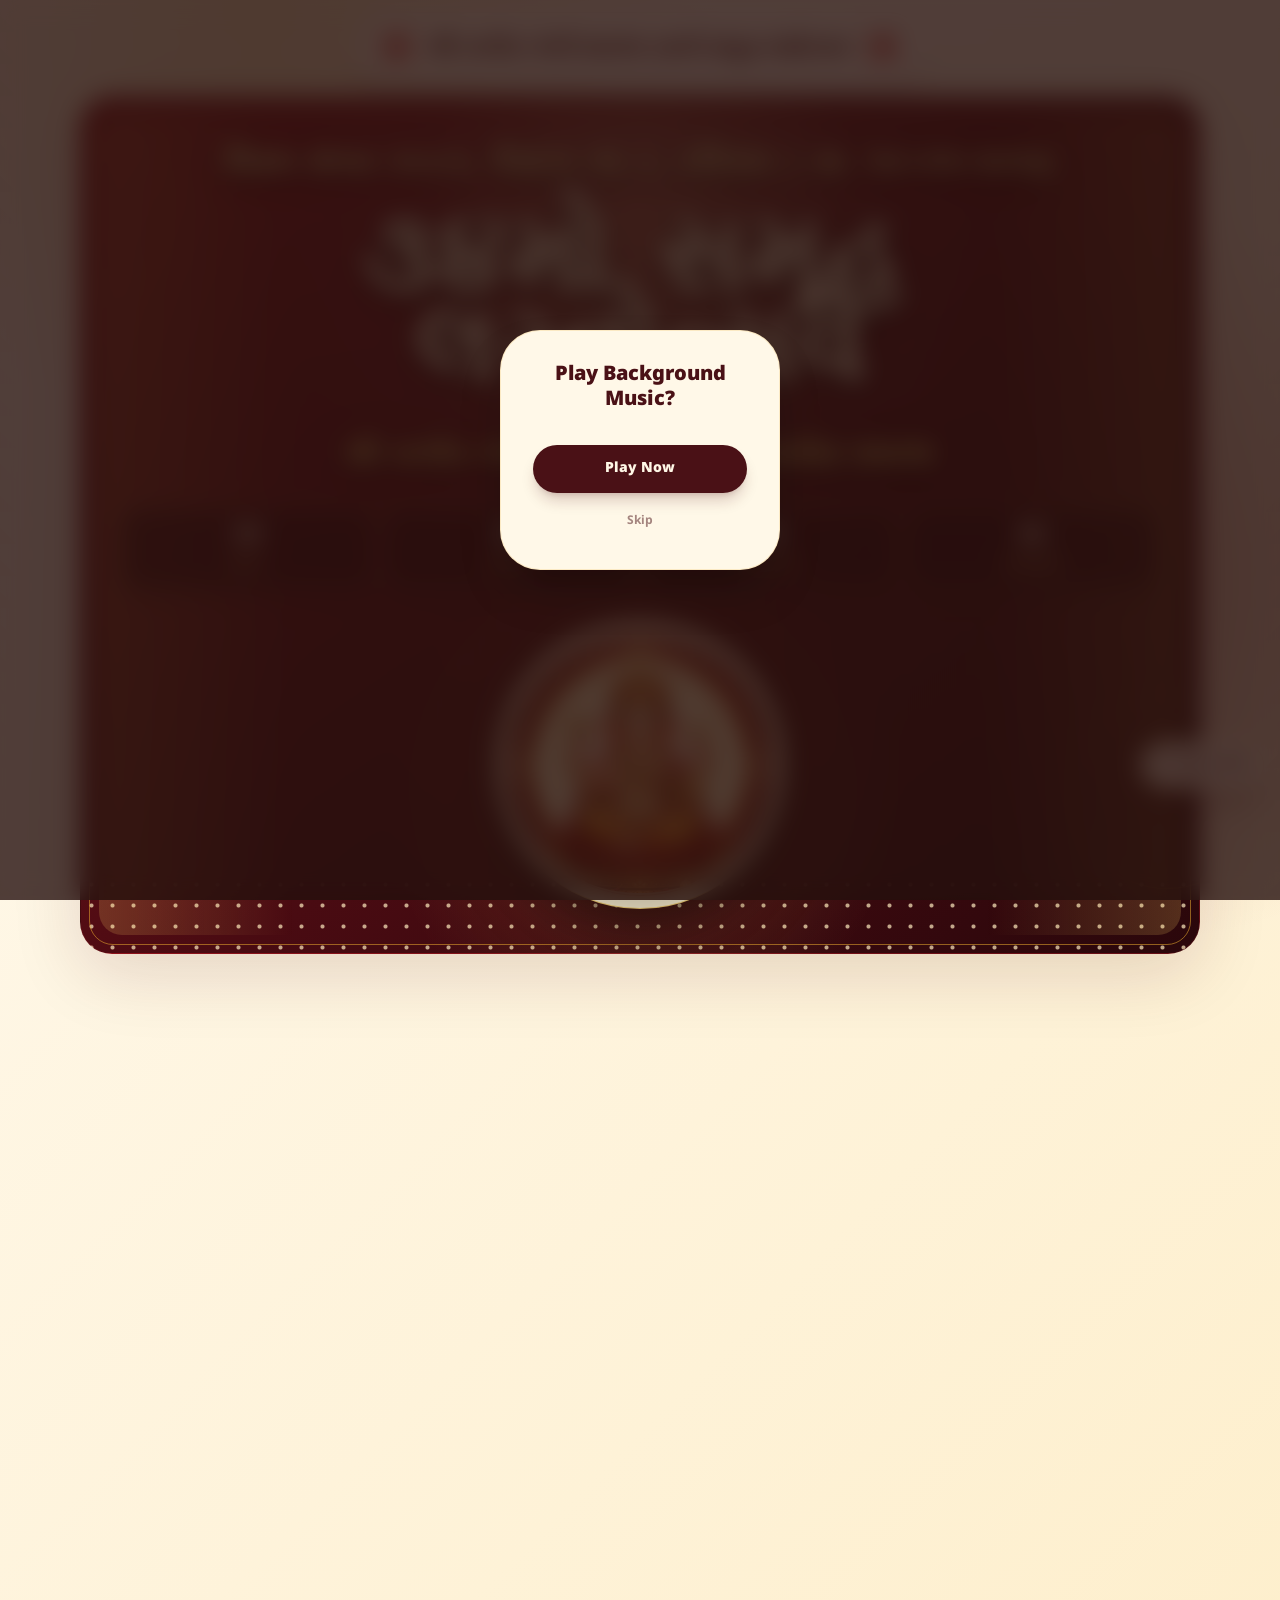
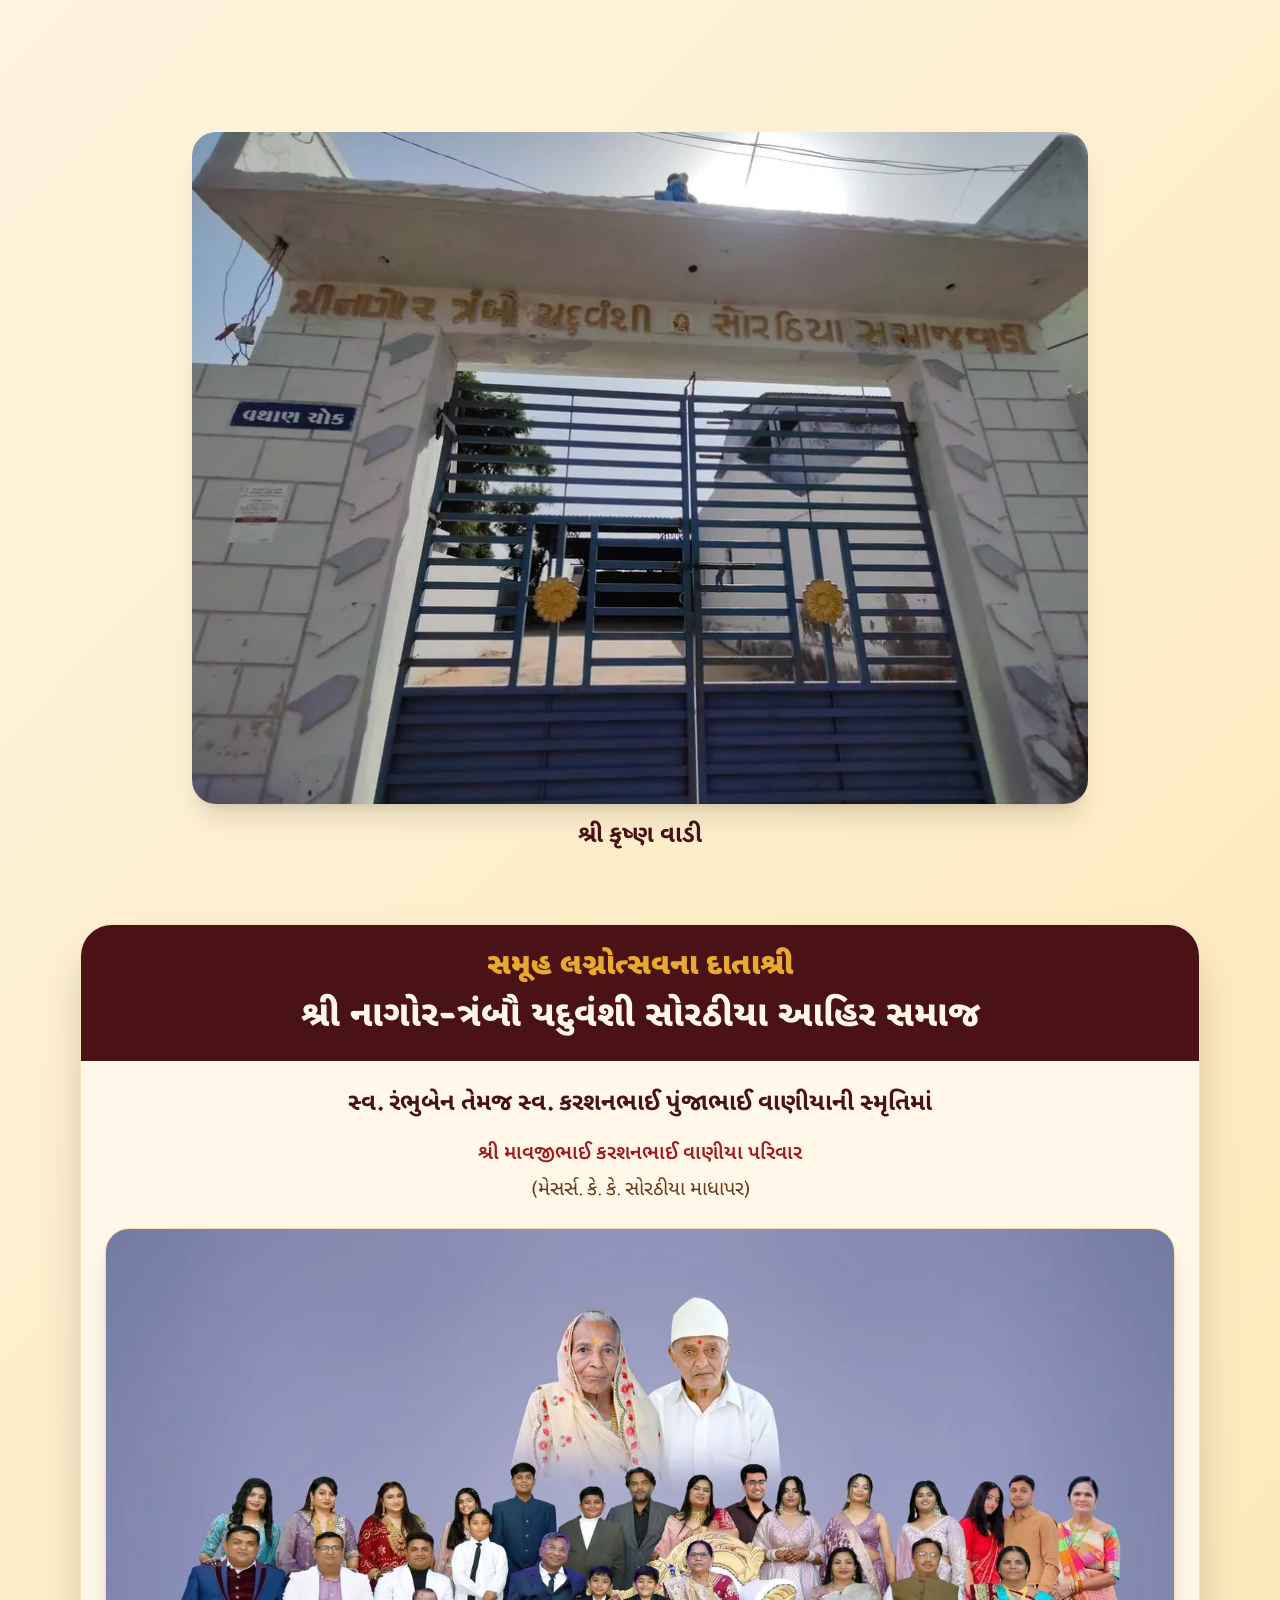
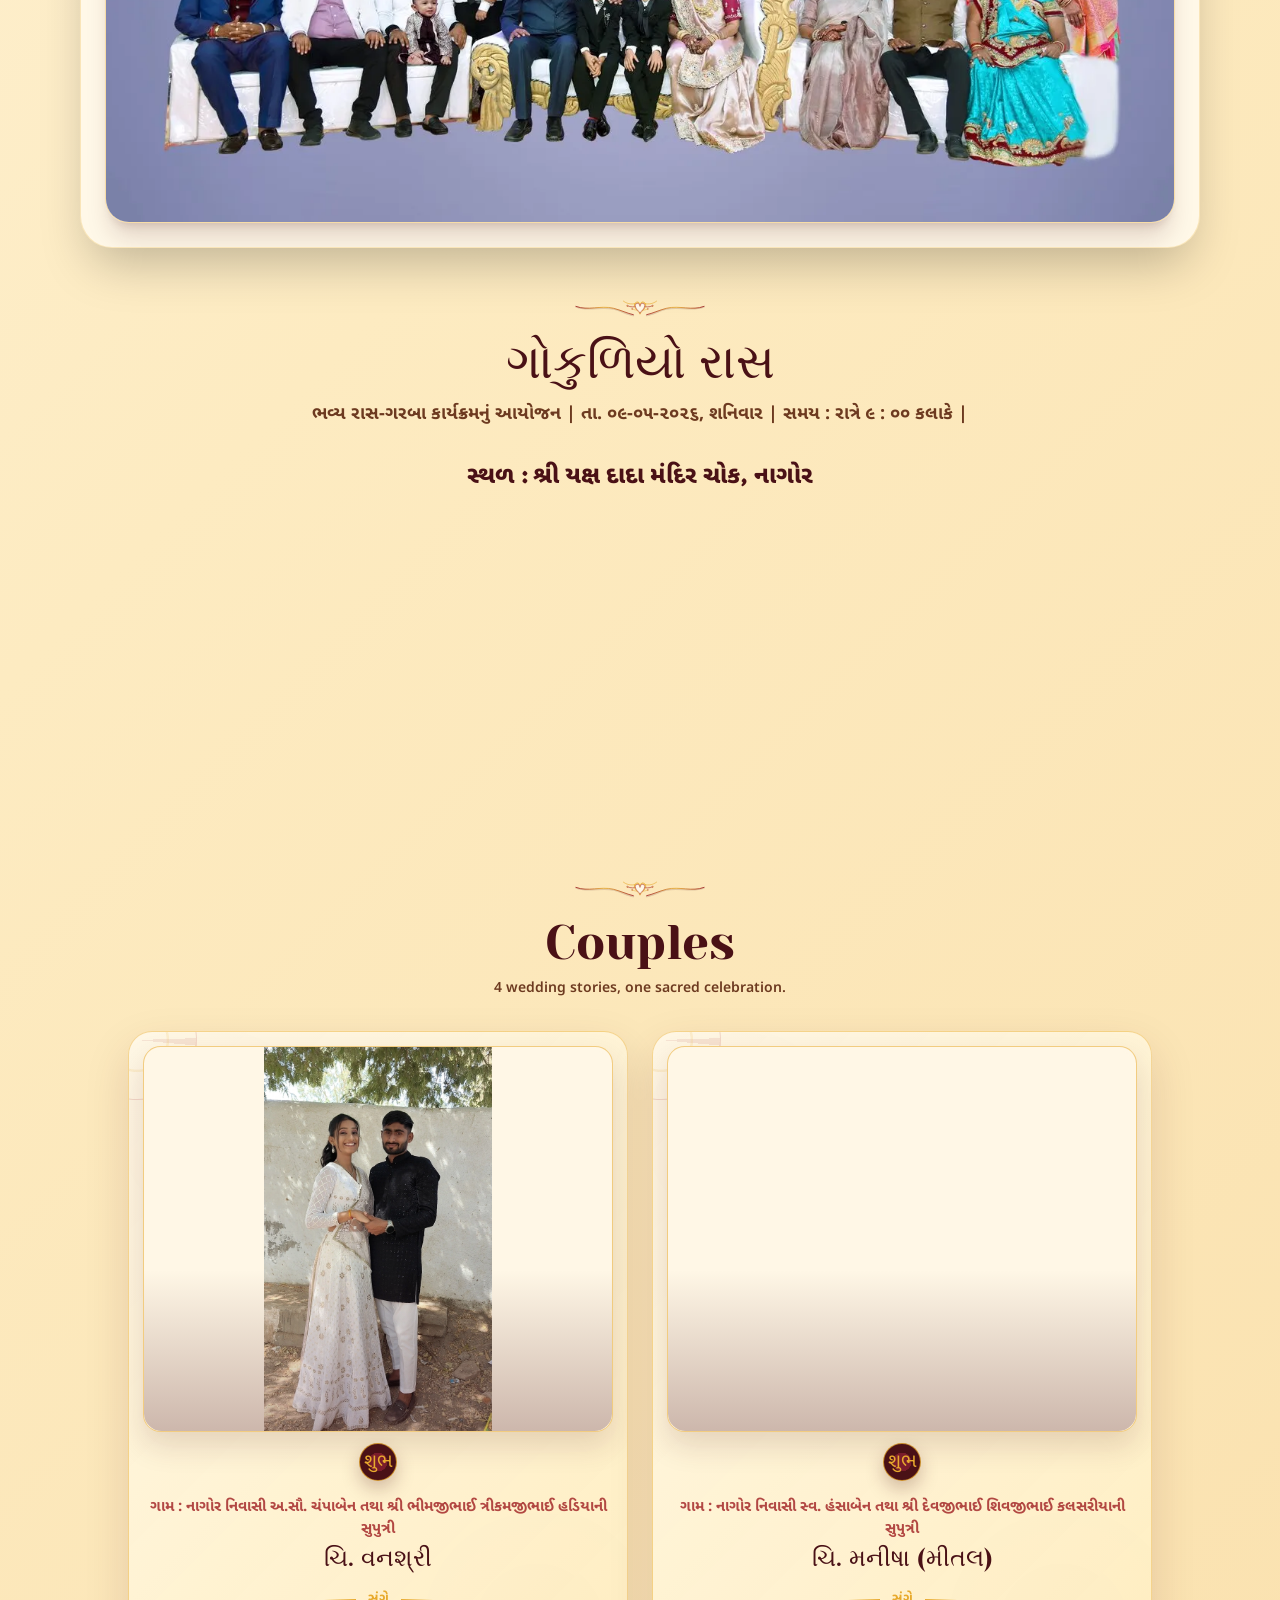
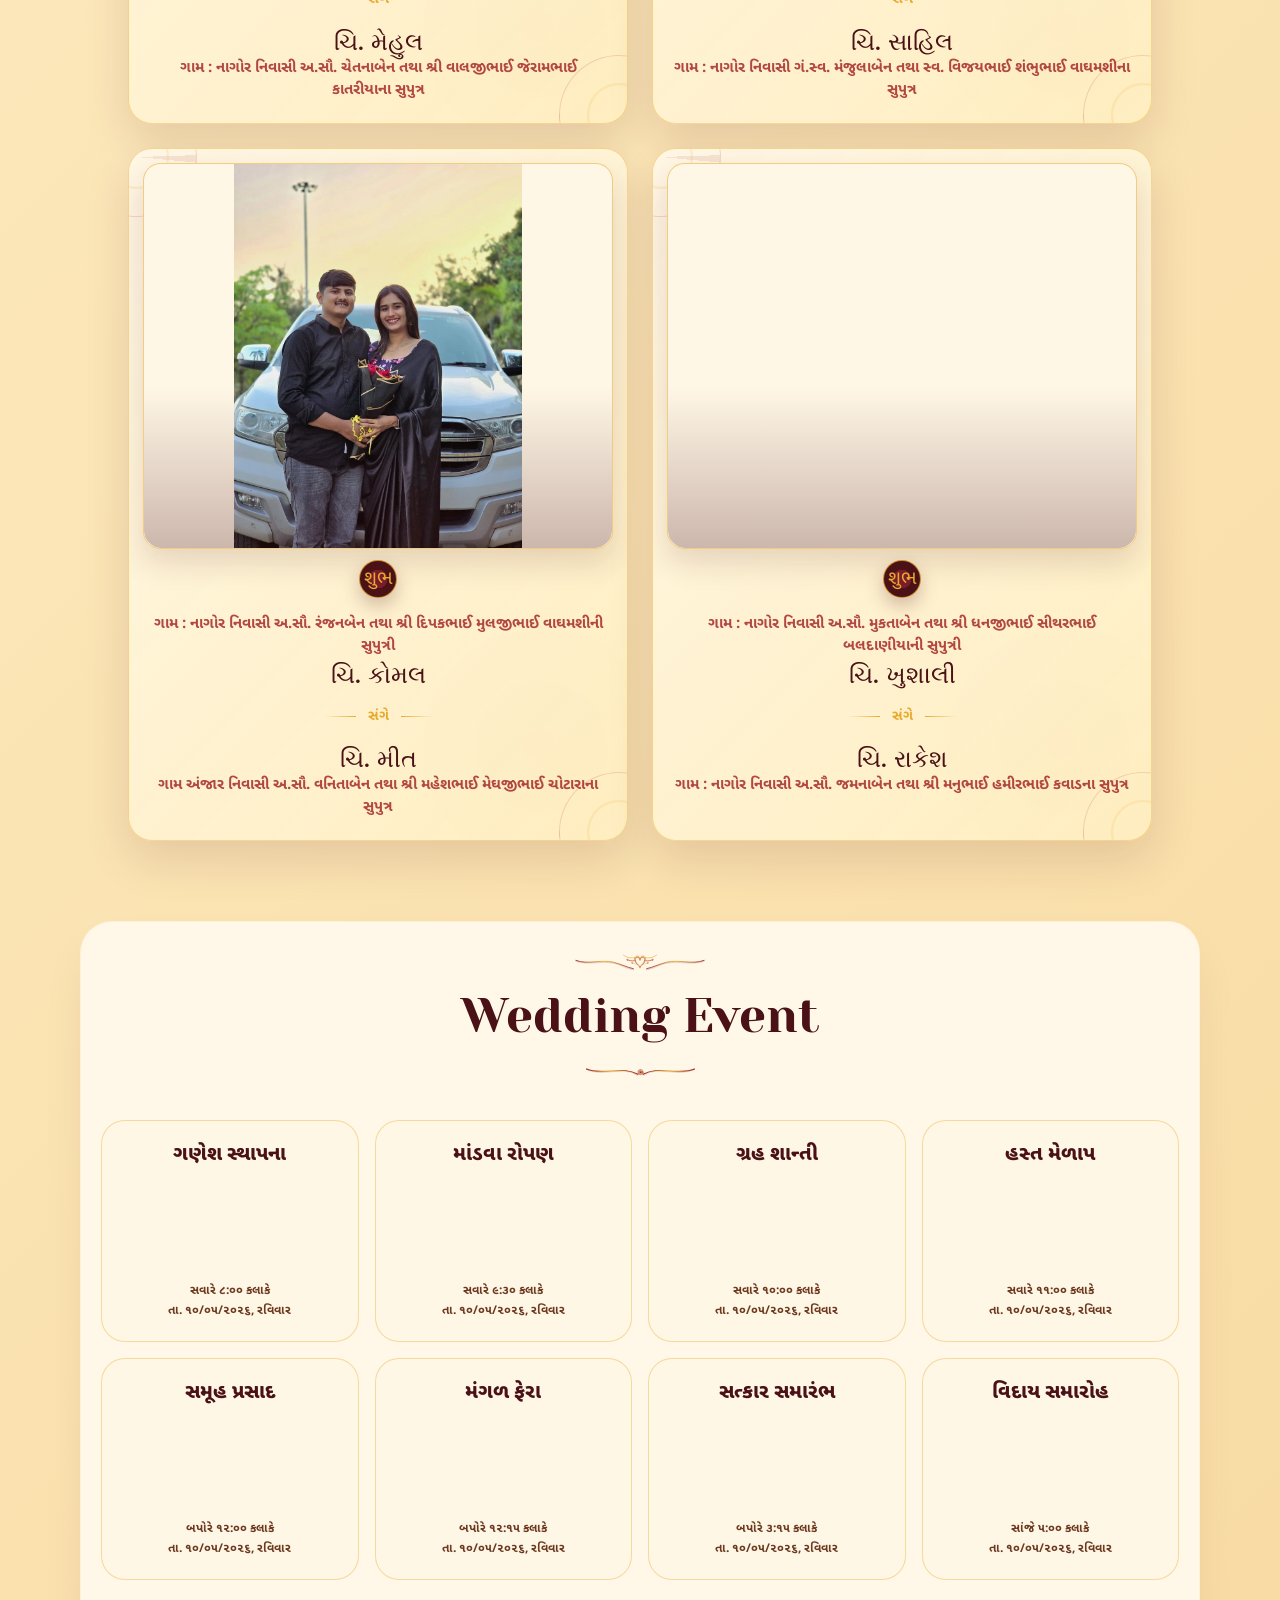
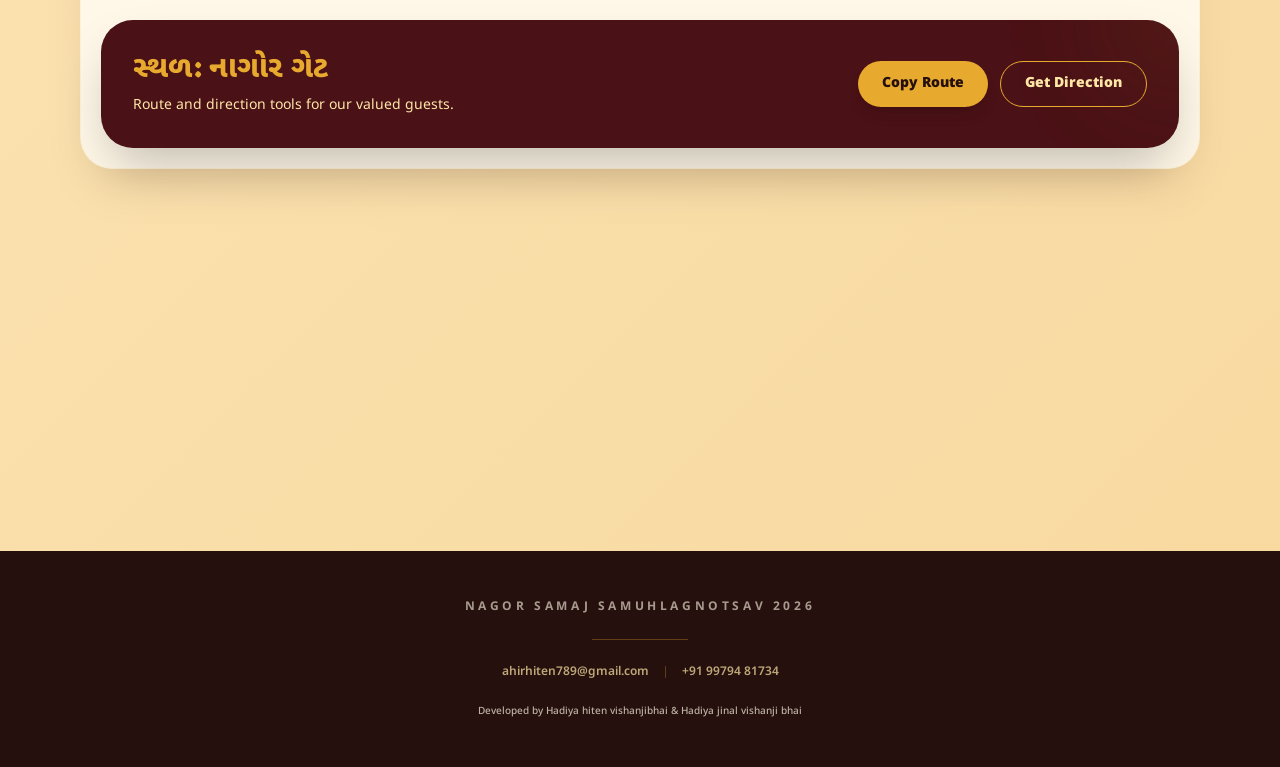
==== commit 684327cd: "feat: disable maintenance mode and go live" ====
--- a/index.html
+++ b/index.html
@@ -1,94 +1,817 @@
 <!doctype html>
-<html lang="gu">
+<html lang="gu" prefix="og: http://ogp.me/ns#">
 <head>
   <meta charset="utf-8">
   <meta name="viewport" content="width=device-width, initial-scale=1">
-  <title>Coming Soon | શ્રી નાગોર-ત્રંબૌ યદુવંશી સોરઠીયા આહિર સમાજ</title>
+  <title>શ્રી નાગોર-ત્રંબૌ યદુવંશી સોરઠીયા આહિર સમાજ - ૩૪મો સમૂહ લગ્નોત્સવ</title>
+  <meta name="description" content="શ્રી નાગોર-ત્રંબૌ યદુવંશી સોરઠીયા આહિર સમાજ - ૩૪મો સમૂહ લગ્નોત્સવ, તા. ૧૦-૦૫-૨૦૨૬, નાગોર, ભુજ-કચ્છ.">
+
+  <!-- Social Sharing Metadata -->
+  <meta property="og:title" content="શ્રી નાગોર-ત્રંબૌ યદુવંશી સોરઠીયા આહિર સમાજ - ૩૪મો સમૂહ લગ્નોત્સવ">
+  <meta property="og:description" content="શ્રી નાગોર-ત્રંબૌ યદુવંશી સોરઠીયા આહિર સમાજ - ૩૪મો સમૂહ લગ્નોત્સવ, તા. ૧૦-૦૫-૨૦૨૬, નાગોર, ભુજ-કચ્છ.">
+  <meta property="og:image" content="https://sorathiyasamaj.github.io/assets/optimized/invitation2.webp">
+  <meta property="og:image:secure_url" content="https://sorathiyasamaj.github.io/assets/optimized/invitation2.webp">
+  <meta property="og:image:type" content="image/webp">
+  <meta property="og:image:width" content="1448">
+  <meta property="og:image:height" content="1086">
+  <meta property="og:url" content="https://sorathiyasamaj.github.io/">
+  <meta property="og:type" content="website">
+  <meta property="og:site_name" content="નાગોર-ત્રંબૌ યદુવંશી સોરઠીયા આહિર સમાજ">
+  <meta name="twitter:card" content="summary_large_image">
+  <meta name="twitter:title" content="શ્રી નાગોર-ત્રંબૌ યદુવંશી સોરઠીયા આહિર સમાજ - ૩૪મો સમૂહ લગ્નોત્સવ">
+  <meta name="twitter:description" content="શ્રી નાગોર-ત્રંબૌ યદુવંશી સોરઠીયા આહિર સમાજ - ૩૪મો સમૂહ લગ્નોત્સવ, તા. ૧૦-૦૫-૨૦૨૬, નાગોર, ભુજ-કચ્છ.">
+  <meta name="twitter:image" content="https://sorathiyasamaj.github.io/assets/optimized/invitation2.webp">
   <link rel="icon" href="assets/swastika.svg" type="image/svg+xml">
+  <link rel="preload" href="assets/site/tailwind.css" as="style">
   <link rel="stylesheet" href="assets/site/tailwind.css">
+  <link rel="preload" href="assets/optimized/ganesh-wedding-640.webp" as="image" type="image/webp" fetchpriority="high">
+  <link rel="preload" href="assets/optimized/krishna-wedding-640.webp" as="image" type="image/webp" fetchpriority="high">
+  <link rel="preload" href="assets/optimized/invitation2.webp" as="image" type="image/webp" fetchpriority="high">
   <link rel="preconnect" href="https://fonts.googleapis.com">
   <link rel="preconnect" href="https://fonts.gstatic.com" crossorigin>
-  <link href="https://fonts.googleapis.com/css2?family=Eczar:wght@700&family=Noto+Sans+Gujarati:wght@400;700&family=Yeseva+One&display=swap" rel="stylesheet">
+  <noscript><link href="https://fonts.googleapis.com/css2?family=Eczar:wght@500;600;700&family=Noto+Sans+Gujarati:wght@400;500;600;700;800&family=Yeseva+One&display=swap" rel="stylesheet"></noscript>
   <style>
     :root {
       --ivory: #fff7e6;
       --marigold: #e8aa2e;
       --vermilion: #9f1d20;
       --wine: #4a1116;
-    }
+      --rosewood: #7a1d2b;
+      --ink: #25100d;
+    }
+
+    * { box-sizing: border-box; }
+    html { scroll-behavior: smooth; }
     body {
-      background-color: var(--wine);
-      background-image: 
-        radial-gradient(circle at 20% 0%, rgba(232, 170, 46, .15), transparent 40rem),
-        radial-gradient(circle at 80% 100%, rgba(232, 170, 46, .15), transparent 40rem);
       min-height: 100vh;
-      display: flex;
+      color: var(--ink);
+      font-family: "Noto Sans Gujarati", serif;
+      background:
+        radial-gradient(circle at 20% 0%, rgba(232, 170, 46, .26), transparent 28rem),
+        radial-gradient(circle at 90% 8%, rgba(159, 29, 32, .18), transparent 23rem),
+        linear-gradient(135deg, #fffaf0 0%, #fdebc1 46%, #f8d99f 100%);
+      overflow-x: hidden;
+    }
+
+    body::before {
+      content: "";
+      position: fixed;
+      inset: 0;
+      pointer-events: none;
+      opacity: .24;
+      background-image:
+        linear-gradient(45deg, rgba(74,17,22,.08) 25%, transparent 25%),
+        linear-gradient(-45deg, rgba(74,17,22,.08) 25%, transparent 25%);
+      background-size: 32px 32px;
+      z-index: -2;
+    }
+
+    .font-display { font-family: "Yeseva One", serif; }
+    .font-guj { font-family: "Eczar", "Noto Sans Gujarati", serif; }
+    .gold-text {
+      color: transparent;
+      background: linear-gradient(90deg, #8b4e0c, #f6cc62 35%, #8c5010 70%, #f6df9b);
+      -webkit-background-clip: text;
+      background-clip: text;
+    }
+
+    .glass {
+      background: rgba(255, 250, 238, .76);
+      border: 1px solid rgba(125, 52, 25, .16);
+      backdrop-filter: blur(18px);
+    }
+
+    nav.glass a {
+      display: inline-flex;
       align-items: center;
-      justify-content: center;
-      font-family: 'Noto Sans Gujarati', sans-serif;
-      color: var(--ivory);
-      margin: 0;
+      padding-top: 4px;
+    }
+
+    .site-header-title {
+      text-wrap: balance;
+    }
+
+    .royal-border {
+      position: relative;
+      border: 1px solid rgba(159, 29, 32, .2);
+      box-shadow: 0 20px 70px rgba(74, 17, 22, .14);
+    }
+
+    .royal-border::before {
+      content: "";
+      position: absolute;
+      inset: 8px;
+      border: 1px solid rgba(232, 170, 46, .55);
+      pointer-events: none;
+      border-radius: 1.5rem;
+    }
+
+    .mandala {
+      background:
+        radial-gradient(circle at 50% 18%, rgba(255, 230, 158, .28), transparent 15rem),
+        radial-gradient(circle at 50% 82%, rgba(246, 204, 98, .18), transparent 16rem),
+        radial-gradient(circle, rgba(255, 236, 192, .7) 0 1.5px, transparent 2.5px) 0 0 / 21px 21px,
+        linear-gradient(145deg, #8b121c 0%, #4a0b12 58%, #2a070b 100%);
+    }
+
+    .hero-card {
+      isolation: isolate;
+      min-height: min(760px, calc(100svh - 7.25rem));
+    }
+
+    .hero-card::after {
+      content: "";
+      position: absolute;
+      inset: 1.1rem;
+      pointer-events: none;
+      z-index: -1;
+      border-radius: 1.45rem;
+      background:
+        linear-gradient(90deg, rgba(246, 204, 98, .2), transparent 18%, transparent 82%, rgba(246, 204, 98, .2)),
+        radial-gradient(ellipse at top, rgba(255, 246, 221, .12), transparent 50%);
+    }
+
+    .hero-kicker,
+    .hero-title,
+    .hero-subtitle {
+      text-shadow: 0 2px 4px rgba(37, 16, 13, .8), 0 8px 20px rgba(0, 0, 0, .6), 0 0 30px rgba(0, 0, 0, .5);
+    }
+
+    .hero-title {
+      color: #fff4d5;
+      font-size: clamp(3.35rem, 16vw, 6.75rem);
+      line-height: .83;
+      font-weight: 900;
+      letter-spacing: 0.02em;
+    }
+
+    .hero-subtitle {
+      color: #ffd976;
+      text-wrap: balance;
+      font-size: clamp(1.1rem, 4.5vw, 1.875rem);
+      font-weight: 800;
+      letter-spacing: 0.03em;
+    }
+
+    .hero-kicker {
+      font-weight: 900;
+      letter-spacing: 0.08em;
+      font-size: clamp(0.65rem, 2vw, 0.95rem);
+    }
+
+    .foil-rail {
+      position: absolute;
+      top: 6rem;
+      bottom: 3rem;
+      width: 1px;
+      background: linear-gradient(transparent, rgba(246, 204, 98, .9), transparent);
+      opacity: .75;
+    }
+
+    .foil-rail.left { left: 1.65rem; }
+    .foil-rail.right { right: 1.65rem; }
+
+    .ganesh-medallion {
+      filter: drop-shadow(0 22px 34px rgba(0, 0, 0, .36));
+    }
+
+    .section-title {
+      font-family: "Yeseva One", "Eczar", serif;
+      letter-spacing: 0;
+      line-height: .95;
+    }
+
+    .reveal {
+      opacity: 0;
+      transform: translateY(18px);
+      transition: opacity .8s ease, transform .8s ease;
+    }
+    .reveal.visible { opacity: 1; transform: translateY(0); }
+
+    .float-soft { animation: floatSoft 5.8s ease-in-out infinite; }
+    @keyframes floatSoft {
+      0%, 100% { transform: translateY(0); }
+      50% { transform: translateY(-10px); }
+    }
+
+    .loader-hide {
+      opacity: 0;
+      visibility: hidden;
+      transition: opacity .45s ease, visibility .45s ease;
+    }
+
+    .site-preloader {
+      background:
+        radial-gradient(circle at 50% 28%, rgba(232, 170, 46, .24), transparent 16rem),
+        linear-gradient(135deg, #fffaf0 0%, #fdebc1 100%);
+    }
+
+    .preloader-content {
+      position: relative;
+      width: min(18rem, calc(100vw - 2rem));
+    }
+
+    .preloader-medallion {
+      display: grid;
+      place-items: center;
+      width: 6.5rem;
+      height: 6.5rem;
+      margin-inline: auto;
+      border-radius: 999px;
+      background: #fff4d5;
+      border: 1px solid rgba(159, 29, 32, .2);
+      box-shadow: 0 14px 32px rgba(74, 17, 22, .15);
+    }
+
+    .preloader-line {
+      height: .25rem;
+      border-radius: 999px;
+      background: rgba(159, 29, 32, .16);
       overflow: hidden;
     }
-    .card {
-      text-align: center;
-      padding: 3rem 2rem;
-      background: rgba(255, 247, 230, 0.05);
-      border: 1px solid rgba(232, 170, 46, 0.2);
-      border-radius: 2.5rem;
-      backdrop-filter: blur(10px);
-      max-width: 90%;
-      width: 500px;
-      box-shadow: 0 25px 50px -12px rgba(0, 0, 0, 0.5);
-    }
-    .logo {
-      width: 80px;
-      height: 80px;
-      margin: 0 auto 2rem;
-      filter: drop-shadow(0 0 10px rgba(232, 170, 46, 0.5));
-      animation: pulse 3s infinite ease-in-out;
-    }
-    @keyframes pulse {
-      0%, 100% { transform: scale(1); opacity: 1; }
-      50% { transform: scale(1.05); opacity: 0.8; }
-    }
-    h1 {
-      font-family: 'Yeseva One', serif;
-      font-size: 3rem;
-      color: var(--marigold);
-      margin-bottom: 1rem;
-      line-height: 1.2;
-    }
-    p {
-      font-size: 1.25rem;
-      opacity: 0.9;
-      line-height: 1.6;
-    }
-    .divider {
-      height: 2px;
-      width: 60px;
-      background: var(--marigold);
-      margin: 2rem auto;
-      border-radius: 2px;
-    }
-    .social-notice {
-      margin-top: 2rem;
-      font-size: 0.9rem;
-      color: var(--marigold);
-      font-weight: bold;
-      text-transform: uppercase;
-      letter-spacing: 0.1em;
+
+    .preloader-line::before {
+      content: "";
+      display: block;
+      width: 45%;
+      height: 100%;
+      background: linear-gradient(90deg, #9f1d20, #e8aa2e);
+      transform: translateX(-105%);
+      animation: preloaderLine 1.25s ease-in-out infinite;
+    }
+
+    @keyframes preloaderLine {
+      0% { transform: translateX(-105%); }
+      100% { transform: translateX(225%); }
+    }
+
+    @media (prefers-reduced-motion: reduce) {
+      .preloader-line::before {
+        animation: none;
+        transform: translateX(0);
+      }
+    }
+
+    @media (max-width: 430px) {
+      .site-header {
+        padding-inline: .5rem;
+        padding-top: .5rem;
+      }
+
+      .site-header nav.glass {
+        width: min(100%, calc(100vw - 1rem));
+        padding-inline: .75rem;
+        border-radius: 1.25rem;
+      }
+
+      .site-header .header-inner {
+        min-height: 4.25rem;
+        height: auto;
+        gap: .55rem;
+        padding-block: .7rem;
+      }
+
+      .site-header img {
+        width: 1.7rem;
+        height: 1.7rem;
+        flex: 0 0 auto;
+      }
+
+      .site-header-title {
+        white-space: normal;
+        max-width: calc(100vw - 6.3rem);
+        justify-content: center;
+        text-align: center;
+        font-size: clamp(1rem, 4.65vw, 1.18rem);
+        line-height: 1.2;
+      }
+
+      .hero-card {
+        min-height: auto;
+        padding-top: 2.6rem;
+        padding-bottom: 2.25rem;
+      }
+
+      .hero-title {
+        max-width: 100%;
+        font-size: clamp(2.25rem, 13vw, 3.35rem);
+        line-height: 1.2;
+      }
+
+      .hero-subtitle {
+        margin-top: 1rem;
+        font-size: clamp(.98rem, 4.2vw, 1.28rem);
+        line-height: 1.25;
+      }
+
+      .hero-kicker {
+        font-size: .58rem;
+        letter-spacing: .18em;
+      }
+
+      .hero-card #countdown {
+        grid-template-columns: repeat(2, minmax(0, 1fr));
+        gap: .5rem;
+        margin-top: 1rem;
+      }
+
+      .hero-card #countdown > div {
+        padding: .65rem .5rem;
+      }
+
+      .hero-card .ganesh-wrap {
+        width: 12.5rem;
+        height: 12.5rem;
+        margin-top: 1rem;
+      }
+
+      .hero-card .ganesh-medallion {
+        max-height: 10rem;
+      }
+
+      .royal-border::before { inset: 6px; }
+      .foil-rail.left { left: 1.1rem; }
+      .foil-rail.right { right: 1.1rem; }
+    }
+
+    /* Custom Scrollbar */
+    ::-webkit-scrollbar { width: 8px; }
+    ::-webkit-scrollbar-track { background: var(--ivory); }
+    ::-webkit-scrollbar-thumb {
+      background: linear-gradient(var(--vermilion), var(--marigold));
+      border-radius: 10px;
+    }
+
+    .donor-card {
+      background: linear-gradient(165deg, #7a1d2b 0%, #4a1116 100%);
+      position: relative;
+      overflow: hidden;
+    }
+    .donor-card::before {
+      content: "";
+      position: absolute;
+      top: -50%;
+      left: -50%;
+      width: 200%;
+      height: 200%;
+      background: radial-gradient(circle, rgba(232, 170, 46, 0.1) 0%, transparent 70%);
+      pointer-events: none;
+    }
+
+    .couple-card {
+      position: relative;
+      isolation: isolate;
+      overflow: hidden;
+      border: 1px solid rgba(232, 170, 46, .42);
+      background:
+        linear-gradient(135deg, rgba(255, 247, 230, .96), rgba(255, 239, 194, .9)),
+        radial-gradient(circle at 18% 14%, rgba(232, 170, 46, .18), transparent 8rem),
+        radial-gradient(circle at 82% 86%, rgba(159, 29, 32, .12), transparent 9rem);
+      box-shadow: 0 18px 46px rgba(74, 17, 22, .13);
+      transition: transform .28s ease, border-color .28s ease, box-shadow .28s ease;
+    }
+
+    .couple-card:hover {
+      transform: translateY(-4px);
+      border-color: rgba(232, 170, 46, .78);
+      box-shadow: 0 24px 58px rgba(74, 17, 22, .18);
+    }
+
+    .couple-card::before,
+    .couple-card::after {
+      content: "";
+      position: absolute;
+      z-index: -1;
+      width: 7.5rem;
+      height: 7.5rem;
+      border: 1px solid rgba(159, 29, 32, .2);
+      border-radius: 50%;
+      background:
+        radial-gradient(circle, transparent 35%, rgba(232, 170, 46, .18) 36% 38%, transparent 39%),
+        conic-gradient(from 45deg, transparent 0 12%, rgba(159, 29, 32, .12) 12% 14%, transparent 14% 25%);
+      opacity: .72;
+      pointer-events: none;
+    }
+
+    .couple-card::before {
+      left: -3.25rem;
+      top: -3.25rem;
+    }
+
+    .couple-card::after {
+      right: -3.25rem;
+      bottom: -3.25rem;
+    }
+
+    .couple-photo-frame {
+      position: relative;
+      margin: .85rem .85rem 0;
+      overflow: hidden;
+      border: 1px solid rgba(232, 170, 46, .55);
+      border-radius: 1.1rem;
+      background: #fff7e6;
+      box-shadow: inset 0 0 0 4px rgba(255, 247, 230, .72), 0 14px 30px rgba(74, 17, 22, .14);
+    }
+
+    .couple-photo-frame::after {
+      content: "";
+      position: absolute;
+      inset: 0;
+      border-radius: inherit;
+      background: linear-gradient(180deg, transparent 58%, rgba(74, 17, 22, .28));
+      pointer-events: none;
+    }
+
+    .couple-seal {
+      display: inline-grid;
+      place-items: center;
+      min-width: 2.35rem;
+      height: 2.35rem;
+      margin-top: -2.1rem;
+      border: 1px solid rgba(232, 170, 46, .78);
+      border-radius: 999px;
+      color: #e8aa2e;
+      background:
+        radial-gradient(circle, #7a1d2b 0 36%, #4a1116 37% 100%);
+      box-shadow: 0 8px 18px rgba(74, 17, 22, .25);
+      font-family: "Eczar", "Noto Sans Gujarati", serif;
+      font-size: 1.2rem;
+      line-height: 1;
     }
   </style>
 </head>
 <body>
-  <div class="card">
-    <img src="assets/swastika.svg" alt="Logo" class="logo">
-    <h1>Coming Soon</h1>
-    <div class="divider"></div>
-    <p>શ્રી નાગોર-ત્રંબૌ યદુવંશી સોરઠીયા આહિર સમાજ</p>
-    <p class="mt-2 text-lg">૩૪મો સમૂહ લગ્નોત્સવ</p>
-    <div class="social-notice">વેબસાઇટ પર કામ ચાલુ છે...</div>
+  <div id="loader" class="site-preloader fixed inset-0 z-[80] grid place-items-center px-4">
+    <div class="preloader-content text-center">
+      <div class="preloader-medallion">
+        <img class="h-20 w-20 rounded-full object-contain" src="assets/optimized/ganesh-wedding-640.webp" alt="ગણપતિ" width="80" height="80" decoding="async">
+      </div>
+      <h2 class="mt-5 font-guj text-2xl font-extrabold leading-tight text-[#4a1116]">૩૪મો સમૂહ લગ્નોત્સવ</h2>
+      <p class="mt-1 text-sm font-bold text-[#9f1d20]">૧૦ મે ૨૦૨૬, નાગોર</p>
+      <div class="preloader-line mt-5" aria-label="Loading invitation"></div>
+    </div>
   </div>
+
+  <header class="site-header fixed inset-x-0 top-0 z-50 px-3 pt-3">
+    <nav class="glass mx-auto rounded-full px-6 shadow-xl shadow-[#4a1116]/10 w-fit">
+      <div class="header-inner flex h-[4.25rem] items-center justify-center gap-4">
+        <img src="assets/swastika.svg" class="h-8 w-8" alt="swastika" width="32" height="32" decoding="async">
+        <a href="#home" class="site-header-title font-guj text-xl font-extrabold leading-none text-[#4a1116] hover:text-[#9f1d20] transition whitespace-nowrap sm:text-2xl">શ્રી નાગોર-ત્રંબૌ સમાજ ૩૪મો સમૂહ લગ્નોત્સવ</a>
+        <img src="assets/swastika.svg" class="h-8 w-8" alt="swastika" width="32" height="32" decoding="async">
+      </div>
+    </nav>
+  </header>
+
+  <main id="home" class="pt-24">
+    <section class="relative mx-auto max-w-6xl px-4 pb-12">
+      <div class="hero-card royal-border mandala overflow-hidden rounded-[2rem] px-6 py-11 text-center text-[#fff7e6] sm:px-10">
+        <div class="foil-rail left"></div>
+        <div class="foil-rail right"></div>
+        <div class="absolute left-1/2 top-7 h-24 w-48 -translate-x-1/2 rounded-b-full border-b border-x border-[#f6cc62]/45"></div>
+        <div class="absolute -left-12 top-12 h-36 w-36 rounded-full border border-[#e8aa2e]/40"></div>
+        <div class="absolute -right-16 bottom-16 h-48 w-48 rounded-full border border-[#e8aa2e]/40"></div>
+<p class="hero-kicker relative !text-[30px] font-black uppercase tracking-[.38em] text-[#ffe49a]" style="font-size: 30px !important;">
+  વિક્રમ સંવત ૨૦૮૨, વૈશાખ વદ ૮, રવિવાર | તા. ૧૦-૦૫-૨૦૨૬
+</p>
+
+        <h1 class="hero-title relative mx-auto mt-6 max-w-4xl font-display">
+          <span class="block sm:inline" style="margin-right: 15px;">૩૪મો</span>
+          <span class="block sm:inline" style="margin-right: 15px;">સમૂહ</span>
+          <span class="block sm:inline">લગ્નોત્સવ</span></h1>
+        <h2 class="hero-subtitle relative mx-auto mt-12 max-w-3xl font-guj leading-tight">શ્રી નાગોર-ત્રંબૌ યદુવંશી સોરઠીયા આહિર સમાજ</h2>
+        <div id="countdown" class="relative mt-8 grid grid-cols-4 gap-2 text-center"></div>
+        <div class="ganesh-wrap relative mx-auto mt-8 grid h-72 w-72 max-w-full place-items-center rounded-full border border-[#f6cc62]/80 bg-[#fff4d5] p-3 shadow-2xl shadow-black/30">
+          <div class="absolute inset-3 rounded-full border border-[#9f1d20]/25"></div>
+          <img class="ganesh-medallion float-soft relative max-h-64 rounded-full object-contain" src="assets/optimized/ganesh-wedding-640.webp" alt="ganpati" width="640" height="640" fetchpriority="high" decoding="async">
+        </div>
+      </div>
+    </section>
+
+    <section class="mx-auto max-w-6xl px-4 py-8">
+      <div class="grid gap-5 lg:grid-cols-[.9fr_1.1fr] lg:items-center">
+        <article class="reveal rounded-[1.75rem] bg-[#fff8e8] p-5 shadow-2xl shadow-[#4a1116]/10">
+          <img class="lazy-media mx-auto h-10" data-src="assets/site/headline_hearth.svg" src="data:image/svg+xml,%3Csvg xmlns='http://www.w3.org/2000/svg' width='134' height='40'%3E%3C/svg%3E" alt="" width="134" height="40" loading="lazy" decoding="async">
+          <h2 class="section-title mt-4 text-center text-4xl text-[#4a1116]">Sacred Invitation</h2>
+          <img class="lazy-media mx-auto my-5 h-8" data-src="assets/site/headline_simple.svg" src="data:image/svg+xml,%3Csvg xmlns='http://www.w3.org/2000/svg' width='109' height='32'%3E%3C/svg%3E" alt="" width="109" height="32" loading="lazy" decoding="async">
+          <img class="mx-auto max-h-80 rounded-3xl object-contain" src="assets/optimized/krishna-wedding-640.webp" alt="krishna" width="640" height="960" fetchpriority="high" decoding="async">
+          <p class="mt-5 text-center font-guj text-xl font-bold text-[#9f1d20]">શ્રી કૃષ્ણમ વંદે જગત ગુરૂ</p>
+        </article>
+        <article class="reveal rounded-[1.75rem] bg-[#fff8e8] p-4 shadow-2xl shadow-[#4a1116]/10">
+          <h3 class="px-2 pb-3 text-center font-guj text-2xl font-extrabold text-[#9f1d20]">આમંત્રણ પત્રિકા</h3>
+          <img class="w-full rounded-2xl border border-[#e8aa2e]/50" src="assets/optimized/invitation2.webp" alt="શ્રી યદુવંશી સોરઠીયા આહીર સમાજ નાગોર આયોજીત 34 મો સમૂહ લગ્નોત્સવ" fetchpriority="high" decoding="async">
+          <div class="mt-5 rounded-2xl bg-[#4a1116] p-5 text-[#fff7e6]">
+            <p class="font-guj text-lg font-bold">સ્નેહ શ્રી.</p>
+            <p class="mt-2 text-sm leading-8 text-[#ffe8a7]">શ્રી નાગોર-ત્રંબૌ યદુવંશી સોરઠીયા આહિર સમાજ દ્વારા આયોજિત ૩૪મો સમૂહ લગ્નોત્સવમાં આપ સહકુટુંબ પધારી નવદંપતીઓને આશીર્વાદ આપી સમૂહ પ્રસાદનો લાભ લેશો.</p>
+          </div>
+        </article>
+      </div>
+
+      <div class="mt-8 text-center">
+        <figure class="reveal mx-auto max-w-4xl overflow-hidden rounded-3xl bg-[#fff8e8] shadow-xl">
+          <img class="lazy-media aspect-[4/3] w-full object-cover" data-src="assets/optimized/samaj-image2-900.webp" src="data:image/svg+xml,%3Csvg xmlns='http://www.w3.org/2000/svg' width='900' height='675'%3E%3C/svg%3E" alt="શ્રી કૃષ્ણ વાડી" width="900" height="675" loading="lazy" decoding="async">
+        </figure>
+        <p class="mt-4 font-guj text-2xl font-bold text-[#4a1116]">શ્રી કૃષ્ણ વાડી</p>
+      </div>
+    </section>
+
+    <section class="mx-auto max-w-6xl px-4 py-10">
+      <div class="reveal overflow-hidden rounded-[2rem] border border-[#e8aa2e]/25 bg-[#fff8e8] shadow-2xl shadow-[#4a1116]/12">
+        <div class="bg-[#4a1116] px-5 py-6 text-center text-[#fff7e6] sm:px-8">
+          <p class="text-3xl font-black uppercase  text-[#e8aa2e]">સમૂહ લગ્નોત્સવના દાતાશ્રી</p>
+          <h2 class="mx-auto mt-3 max-w-4xl font-guj text-3xl font-extrabold leading-tight sm:text-4xl">શ્રી નાગોર-ત્રંબૌ યદુવંશી સોરઠીયા આહિર સમાજ</h2>
+        </div>
+        <div class="p-4 sm:p-6">
+          <div class="text-center mb-6">
+            <p class="font-guj text-2xl font-bold text-[#4a1116] leading-relaxed">સ્વ. રંભુબેન તેમજ સ્વ. કરશનભાઈ પુંજાભાઈ વાણીયાની સ્મૃતિમાં</p>
+            <p class="font-guj text-xl font-semibold text-[#9f1d20] mt-4">શ્રી માવજીભાઈ કરશનભાઈ વાણીયા પરિવાર</p>
+            <p class="font-guj text-xl text-[#6d3a20] mt-2">(મેસર્સ. કે. કે. સોરઠીયા માધાપર)</p>
+          </div>
+          <img class="lazy-media w-full rounded-[1.5rem] border border-[#e8aa2e]/35 object-cover shadow-xl shadow-[#4a1116]/15" data-src="assets/optimized/datar-1400.webp" src="data:image/svg+xml,%3Csvg xmlns='http://www.w3.org/2000/svg' width='1400' height='777'%3E%3C/svg%3E" alt="શ્રી માવજીભાઈ કરશનભાઈ વાણીયા પરિવાર" width="1400" height="777" loading="lazy" decoding="async">
+        </div>
+      </div>
+    </section>
+
+    <section class="mx-auto max-w-6xl px-4 pt-0 pb-10" id="garba">
+      <div class="text-center">
+        <img class="lazy-media mx-auto h-10" data-src="assets/site/headline_hearth.svg" src="data:image/svg+xml,%3Csvg xmlns='http://www.w3.org/2000/svg' width='134' height='40'%3E%3C/svg%3E" alt="" width="134" height="40" loading="lazy" decoding="async">
+        <h2 class="section-title mt-3 text-5xl text-[#4a1116]">ગોકુળિયો રાસ</h2>
+        <p class="mx-auto mt-4 max-w-2xl text-lg font-bold text-[#6d3a20]">ભવ્ય રાસ-ગરબા કાર્યક્રમનું આયોજન | તા. ૦૯-૦૫-૨૦૨૬, શનિવાર | સમય : રાત્રે ૯ : ૦૦ કલાકે |</p>
+        <p class="mt-8 font-guj text-2xl font-extrabold text-[#4a1116]">સ્થળ : શ્રી યક્ષ દાદા મંદિર ચોક, નાગોર</p>
+      </div>
+      <div class="mt-4">
+        <figure class="reveal">
+          <img class="lazy-media mx-auto max-w-[280px] h-auto object-contain" data-src="assets/optimized/garba.png" src="data:image/svg+xml,%3Csvg xmlns='http://www.w3.org/2000/svg' width='800' height='600'%3E%3C/svg%3E" alt="ગોકુળિયો રાસ" width="800" height="600" loading="lazy" decoding="async">
+        </figure>
+      </div>
+    </section>
+
+    <section class="mx-auto max-w-6xl px-4 py-10" id="blog">
+      <div class="text-center">
+        <img class="lazy-media mx-auto h-10" data-src="assets/site/headline_hearth.svg" src="data:image/svg+xml,%3Csvg xmlns='http://www.w3.org/2000/svg' width='134' height='40'%3E%3C/svg%3E" alt="" width="134" height="40" loading="lazy" decoding="async">
+        <h2 class="section-title mt-3 text-5xl text-[#4a1116]">Couples</h2>
+        <p class="mx-auto mt-3 max-w-xl text-sm font-semibold text-[#6d3a20]">4 wedding stories, one sacred celebration.</p>
+      </div>
+      <div id="couples" class="mx-auto mt-8 grid max-w-5xl gap-6 sm:grid-cols-2"></div>
+    </section>
+
+    <section class="mx-auto max-w-6xl px-4 py-10" id="events">
+      <div class="rounded-[2rem] bg-[#fff8e8] p-5 shadow-2xl shadow-[#4a1116]/10 border border-[#e8aa2e]/10">
+        <div class="text-center">
+          <img class="lazy-media mx-auto h-10" data-src="assets/site/headline_hearth.svg" src="data:image/svg+xml,%3Csvg xmlns='http://www.w3.org/2000/svg' width='134' height='40'%3E%3C/svg%3E" alt="" width="134" height="40" loading="lazy" decoding="async">
+          <h2 class="section-title mt-3 text-5xl text-[#4a1116]">Wedding Event</h2>
+          <img class="lazy-media mx-auto mt-4 h-8" data-src="assets/site/headline_simple.svg" src="data:image/svg+xml,%3Csvg xmlns='http://www.w3.org/2000/svg' width='109' height='32'%3E%3C/svg%3E" alt="" width="109" height="32" loading="lazy" decoding="async">
+        </div>
+        <div id="eventsGrid" class="mt-8 grid gap-4 sm:grid-cols-2 lg:grid-cols-4"></div>
+        <div class="mt-10 rounded-[2rem] bg-[#4a1116] p-8 text-[#fff7e6] shadow-2xl relative overflow-hidden">
+          <div class="absolute top-0 right-0 w-32 h-32 bg-[#e8aa2e]/10 rounded-full -mr-16 -mt-16 blur-3xl"></div>
+          <div class="relative z-10 flex flex-col md:flex-row md:items-center justify-between gap-6">
+            <div>
+              <h3 class="font-guj text-3xl font-extrabold text-[#e8aa2e]">સ્થળ: નાગોર ગેટ</h3>
+              <p class="mt-2 text-sm text-[#ffe8a7]">Route and direction tools for our valued guests.</p>
+            </div>
+            <div class="flex flex-col sm:flex-row gap-3">
+              <button id="copyRoute" class="w-full sm:w-auto rounded-full bg-[#e8aa2e] px-6 py-3 text-sm font-black text-[#25100d] shadow-lg active:scale-95 transition-all">Copy Route</button>
+              <a class="w-full sm:w-auto rounded-full border border-[#e8aa2e] px-6 py-3 text-center text-sm font-black text-[#ffe8a7] hover:bg-[#e8aa2e] hover:text-[#25100d] transition-all" href="https://maps.app.goo.gl/XHRcQK6mnzVaWfmh7" target="_blank" rel="noreferrer">Get Direction</a>
+            </div>
+          </div>
+        </div>
+      </div>
+    </section>
+
+    <section class="mx-auto max-w-6xl px-4 py-10" id="keycontact">
+      <div class="reveal rounded-[2rem] bg-[#fff8e8] p-8 shadow-2xl shadow-[#4a1116]/5 border border-white/50">
+        <p class="text-xs font-black uppercase tracking-[.32em] text-[#9f1d20]">Key Contact</p>
+        <h2 class="mt-3 font-guj text-3xl font-extrabold text-[#4a1116]">સમૂહલગ્નમાં ભેટ સોગાદ માટે સંપર્ક સેતુ</h2>
+        <div class="mt-8 grid gap-4 sm:grid-cols-2">
+          <a class="rounded-[2rem] bg-gradient-to-br from-[#7a1d2b] to-[#4a1116] p-6 text-[#fff7e6] shadow-xl hover:-translate-y-1 transition-all" href="tel:+917567743381"><span class="block text-lg font-black">Mahesh Sorathiya</span><span class="text-[#e8aa2e]">+91 75677 43381</span></a>
+          <a class="rounded-[2rem] bg-gradient-to-br from-[#9f1d20] to-[#7a1d2b] p-6 text-[#fff7e6] shadow-xl hover:-translate-y-1 transition-all" href="tel:+919727868233"><span class="block text-lg font-black">Satish Sorathiya</span><span class="text-[#e8aa2e]">+91 97278 68233</span></a>
+        </div>
+      </div>
+    </section>
+  </main>
+
+  <footer class="bg-[#25100d] py-12 text-[#fff7e6]">
+    <div class="mx-auto max-w-6xl px-4 text-center">
+      <div class="flex flex-col items-center gap-6">
+        <p class="text-xs font-bold uppercase tracking-[.3em] opacity-60">Nagor Samaj Samuhlagnotsav 2026</p>
+        <div class="h-px w-24 bg-[#e8aa2e]/30"></div>
+        <div class="flex flex-col items-center gap-2 text-xs font-semibold text-[#ffe8a7]/70 sm:flex-row sm:gap-4">
+          <a class="transition hover:text-[#e8aa2e]" href="mailto:ahirhiten789@gmail.com">ahirhiten789@gmail.com</a>
+          <span class="hidden h-3 w-px bg-[#e8aa2e]/30 sm:block"></span>
+          <a class="transition hover:text-[#e8aa2e]" href="tel:+919979481734">+91 99794 81734</a>
+        </div>
+        <a class="text-[10px] font-medium text-[#fff7e6]/70 transition hover:text-[#e8aa2e]" href="https://ahirhiten.github.io/" target="_blank" rel="noreferrer">Developed by Hadiya hiten vishanjibhai & Hadiya jinal vishanji bhai</a>
+      </div>
+    </div>
+  </footer>
+
+  <div id="musicModal" class="fixed inset-0 z-[100] flex items-center justify-center bg-[#25100d]/80 backdrop-blur-md transition-opacity duration-300">
+    <div class="m-4 max-w-[280px] rounded-[2.5rem] bg-[#fff8e8] p-8 text-center shadow-2xl border border-[#e8aa2e]/20">
+      <h2 class="mb-8 text-xl font-black leading-tight text-[#4a1116]">Play Background Music?</h2>
+      <div class="flex flex-col gap-3">
+        <button id="allowMusic" class="rounded-full bg-[#4a1116] py-3.5 text-sm font-black text-[#fff7e6] shadow-lg shadow-[#4a1116]/20 active:scale-95 transition-all hover:bg-[#631a20]">Play Now</button>
+        <button id="declineMusic" class="rounded-full py-2 text-xs font-bold text-[#4a1116]/50 transition-all hover:text-[#4a1116]">Skip</button>
+      </div>
+    </div>
+  </div>
+
+  <button id="musicToggle" class="fixed bottom-28 right-4 z-50 inline-flex items-center gap-2 rounded-full border border-[#e8aa2e]/60 bg-[#fff7e6]/95 px-4 py-3 text-sm font-black text-[#4a1116] shadow-xl shadow-[#4a1116]/20 backdrop-blur transition hover:-translate-y-0.5" type="button" aria-pressed="false">
+    <span id="musicIcon" aria-hidden="true">▶</span>
+    <span id="musicLabel">Music Off</span>
+  </button>
+
+  <audio id="music" loop preload="auto" playsinline>
+    <source src="assets/YTDown_YouTube_Aaj-Se-Teri-Akshay-Kumar-_-Radhika-Apte-_Media_EQaaFuF6_6s_009_128k.mp3" type="audio/mpeg">
+  </audio>
+
+  <script>
+    const target = 1778351400000;
+    const countdown = document.getElementById("countdown");
+    const countdownLabels = ["Days", "Hours", "Minutes", "Seconds"];
+    const couples = [
+      ["ચિ. વનશ્રી", "ગામ : નાગોર નિવાસી અ.સૌ. ચંપાબેન તથા શ્રી ભીમજીભાઈ ત્રીકમજીભાઈ હડિયાની સુપુત્રી", "ચિ. મેહુલ", "ગામ : નાગોર નિવાસી અ.સૌ. ચેતનાબેન તથા શ્રી વાલજીભાઈ જેરામભાઈ કાતરીયાના સુપુત્ર", "couple1-original-hd.webp"],
+      ["ચિ. મનીષા (મીતલ)", "ગામ : નાગોર નિવાસી સ્વ. હંસાબેન તથા શ્રી દેવજીભાઈ શિવજીભાઈ કલસરીયાની સુપુત્રી", "ચિ. સાહિલ", "ગામ : નાગોર નિવાસી ગં.સ્વ. મંજુલાબેન તથા સ્વ. વિજયભાઈ શંભુભાઈ વાઘમશીના સુપુત્ર", "couple2-original-hd.webp"],
+      ["ચિ. કોમલ", "ગામ : નાગોર નિવાસી અ.સૌ. રંજનબેન તથા શ્રી દિપકભાઈ મુલજીભાઈ વાઘમશીની સુપુત્રી", "ચિ. મીત", "ગામ અંજાર નિવાસી અ.સૌ. વનિતાબેન તથા શ્રી મહેશભાઈ મેઘજીભાઈ ચોટારાના સુપુત્ર", "couple3-original-hd.webp"],
+      ["ચિ. ખુશાલી", "ગામ : નાગોર નિવાસી અ.સૌ. મુકતાબેન તથા શ્રી ધનજીભાઈ સીથરભાઈ બલદાણીયાની સુપુત્રી", "ચિ. રાકેશ", "ગામ : નાગોર નિવાસી અ.સૌ. જમનાબેન તથા શ્રી મનુભાઈ હમીરભાઈ કવાડના સુપુત્ર", "couple4.jpeg"]
+    ];
+    const events = [
+      ["ગણેશ સ્થાપના", "R_GANPATI-hd-icon.webp", "સવારે ૮:૦૦ કલાકે<br>તા. ૧૦/૦૫/૨૦૨૬, રવિવાર"],
+      ["માંડવા રોપણ", "R_mandva_ropan -hd-icon.webp", "સવારે ૯:૩૦ કલાકે<br>તા. ૧૦/૦૫/૨૦૨૬, રવિવાર"],
+      ["ગ્રહ શાન્તી", "R_kadas-hd-icon.webp", "સવારે ૧૦:૦૦ કલાકે<br>તા. ૧૦/૦૫/૨૦૨૬, રવિવાર"],
+      ["હસ્ત મેળાપ", "R_hast_melap -hd-icon.webp", "સવારે ૧૧:૦૦ કલાકે<br>તા. ૧૦/૦૫/૨૦૨૬, રવિવાર"],
+      ["સમૂહ પ્રસાદ", "R_bhojan-hd-icon.webp", "બપોરે ૧૨:૦૦ કલાકે<br>તા. ૧૦/૦૫/૨૦૨૬, રવિવાર"],
+      ["મંગળ ફેરા", "R_hast_melap -hd-icon.webp", "બપોરે ૧૨:૧૫ કલાકે<br>તા. ૧૦/૦૫/૨૦૨૬, રવિવાર"],
+      ["સત્કાર સમારંભ", "R_sangeet-hd-icon.webp", "બપોરે ૩:૧૫ કલાકે<br>તા. ૧૦/૦૫/૨૦૨૬, રવિવાર"],
+      ["વિદાય સમારોહ", "RR_vidai -hd-icon.webp", "સાંજે ૫:૦૦ કલાકે<br>તા. ૧૦/૦૫/૨૦૨૬, રવિવાર"]
+    ];
+    countdown.innerHTML = countdownLabels.map((label) => `<div class="rounded-2xl border border-[#f6cc62]/70 bg-[#2a070b]/55 p-3 shadow-lg shadow-black/20"><b class="block text-2xl text-[#fff4d5]">00</b><span class="text-[10px] font-black uppercase tracking-[.18em] text-[#ffd976]">${label}</span></div>`).join("");
+    const countdownValues = [...countdown.querySelectorAll("b")];
+
+    function tick() {
+      const diff = Math.max(0, target - Date.now());
+      [
+        Math.floor(diff / 86400000),
+        Math.floor(diff / 3600000) % 24,
+        Math.floor(diff / 60000) % 60,
+        Math.floor(diff / 1000) % 60
+      ].forEach((value, index) => {
+        const next = String(value).padStart(2, "0");
+        if (countdownValues[index].textContent !== next) countdownValues[index].textContent = next;
+      });
+    }
+
+    function imageTag(src, alt, className) {
+      return `<img class="lazy-media ${className}" data-src="assets/optimized/${src}" src="data:image/svg+xml,%3Csvg xmlns='http://www.w3.org/2000/svg' width='700' height='700'%3E%3C/svg%3E" alt="${alt}" width="700" height="700" loading="lazy" decoding="async">`;
+    }
+
+    function renderCouples() {
+      document.getElementById("couples").innerHTML = couples.map(([girlName, girlInfo, boyName, boyInfo, image]) => {
+        return `<article class="reveal couple-card rounded-[1.5rem]">
+          <div class="couple-photo-frame">
+            ${imageTag(image, `${girlName} સંગે ${boyName}`, "h-96 w-full object-contain")}
+          </div>
+          <div class="relative p-5 text-center">
+            <span class="couple-seal" aria-hidden="true">શુભ</span>
+            <div class="mt-4 space-y-4">
+              <div>
+                <p class="text-[15px] font-bold text-[#9f1d20] opacity-80">${girlInfo}</p>
+                <h3 class="font-display text-2xl text-[#4a1116]">${girlName}</h3>
+              </div>
+              <div class="flex items-center justify-center gap-3">
+                <div class="h-px w-8 bg-gradient-to-r from-transparent to-[#e8aa2e]"></div>
+                <span class="font-guj text-sm font-bold text-[#e8aa2e]">સંગે</span>
+                <div class="h-px w-8 bg-gradient-to-l from-transparent to-[#e8aa2e]"></div>
+              </div>
+              <div>
+                <h3 class="font-display text-2xl text-[#4a1116]">${boyName}</h3>
+                <p class="text-[15px] font-bold text-[#9f1d20] opacity-80">${boyInfo}</p>
+              </div>
+            </div>
+          </div>
+        </article>`;
+      }).join("");
+    }
+
+    function renderEvents() {
+      document.getElementById("eventsGrid").innerHTML = events.map(([name, icon, time], index) => `<a href="#${index + 1}_events" class="reveal rounded-3xl border border-[#e8aa2e]/40 bg-[#fff7e6] p-5 text-center transition hover:-translate-y-1 hover:border-[#9f1d20]">
+        <h3 class="font-guj text-xl font-extrabold text-[#4a1116]">${name}</h3>
+        ${imageTag(icon, name, "mx-auto my-4 h-20 w-20 object-contain")}
+        <p class="text-xs font-bold leading-5 text-[#6d3a20]">${time}</p>
+      </a>`).join("");
+    }
+
+    function observe() {
+      const io = new IntersectionObserver((entries) => entries.forEach((entry) => {
+        if (entry.isIntersecting) entry.target.classList.add("visible");
+      }), { threshold: .12 });
+      document.querySelectorAll(".reveal:not(.visible)").forEach((el) => io.observe(el));
+    }
+
+    function lazyLoadMedia() {
+      const load = (img) => {
+        if (!img.dataset.src) return;
+        img.src = img.dataset.src;
+        img.removeAttribute("data-src");
+      };
+      if (!("IntersectionObserver" in window)) {
+        document.querySelectorAll(".lazy-media[data-src]").forEach(load);
+        return;
+      }
+      const mediaObserver = new IntersectionObserver((entries, observer) => {
+        entries.forEach((entry) => {
+          if (!entry.isIntersecting) return;
+          load(entry.target);
+          observer.unobserve(entry.target);
+        });
+      }, { rootMargin: "180px 0px" });
+      document.querySelectorAll(".lazy-media[data-src]").forEach((img) => mediaObserver.observe(img));
+    }
+
+    tick();
+    setInterval(tick, 1000);
+    renderCouples();
+    renderEvents();
+    lazyLoadMedia();
+    observe();
+
+    document.getElementById("copyRoute").addEventListener("click", async () => {
+      await navigator.clipboard.writeText("https://maps.app.goo.gl/XHRcQK6mnzVaWfmh7");
+      document.getElementById("copyRoute").textContent = "Route Copied";
+    });
+
+    function openPage() {
+      const loader = document.getElementById("loader");
+      if (loader) loader.classList.add("loader-hide");
+    }
+
+    function setupMusic() {
+      const music = document.getElementById("music");
+      const musicToggle = document.getElementById("musicToggle");
+      const musicIcon = document.getElementById("musicIcon");
+      const musicLabel = document.getElementById("musicLabel");
+      const musicModal = document.getElementById("musicModal");
+      const allowBtn = document.getElementById("allowMusic");
+      const declineBtn = document.getElementById("declineMusic");
+
+      music.load();
+
+      const syncButton = (isPlaying) => {
+        musicToggle.setAttribute("aria-pressed", String(isPlaying));
+        musicIcon.textContent = isPlaying ? "❚❚" : "▶";
+        musicLabel.textContent = isPlaying ? "Music On" : "Music Off";
+      };
+
+      const startMusic = async () => {
+        try {
+          const playPromise = music.play();
+          if (playPromise !== undefined) {
+            playPromise.then(() => syncButton(true)).catch((err) => {
+              console.log("Play failed:", err);
+            });
+          }
+        } catch (e) {
+          console.log("Music play error:", e);
+        }
+      };
+
+      const closeByConsent = (play) => {
+        musicModal.style.opacity = "0";
+        setTimeout(() => {
+          musicModal.style.display = "none";
+          if (play) startMusic();
+        }, 300);
+      };
+
+      allowBtn.onclick = () => closeByConsent(true);
+      declineBtn.onclick = () => closeByConsent(false);
+
+      musicToggle.addEventListener("click", async () => {
+        if (music.paused) {
+          await startMusic();
+        } else {
+          music.pause();
+          syncButton(false);
+        }
+      });
+    }
+
+    function loadFonts() {
+      const fontStylesheet = document.createElement("link");
+      fontStylesheet.rel = "stylesheet";
+      fontStylesheet.href = "https://fonts.googleapis.com/css2?family=Eczar:wght@500;600;700&family=Noto+Sans+Gujarati:wght@400;500;600;700;800&family=Yeseva+One&display=swap";
+      document.head.appendChild(fontStylesheet);
+    }
+
+    document.addEventListener("DOMContentLoaded", () => {
+      openPage();
+      setupMusic();
+      if ("requestIdleCallback" in window) {
+        requestIdleCallback(loadFonts, { timeout: 1800 });
+      } else {
+        setTimeout(loadFonts, 1200);
+      }
+    });
+    window.addEventListener("load", openPage);
+  </script>
 </body>
 </html>
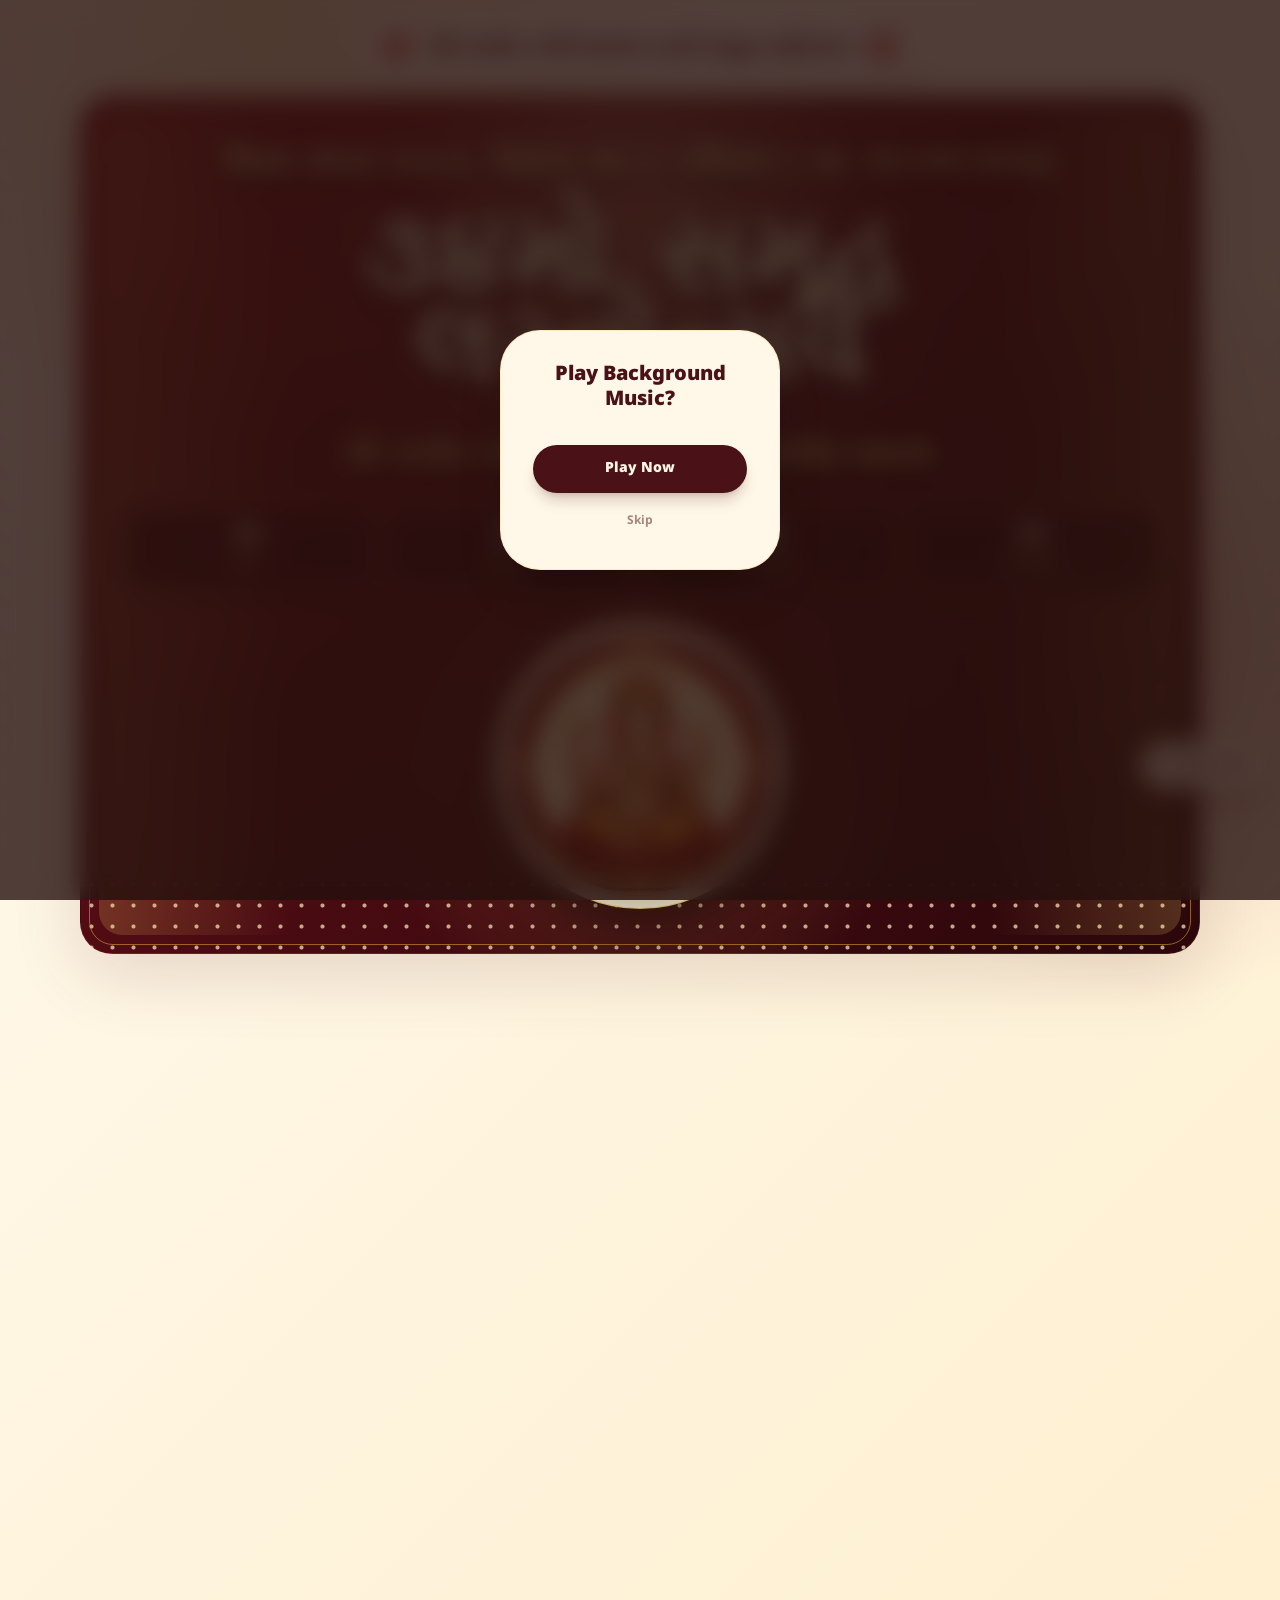
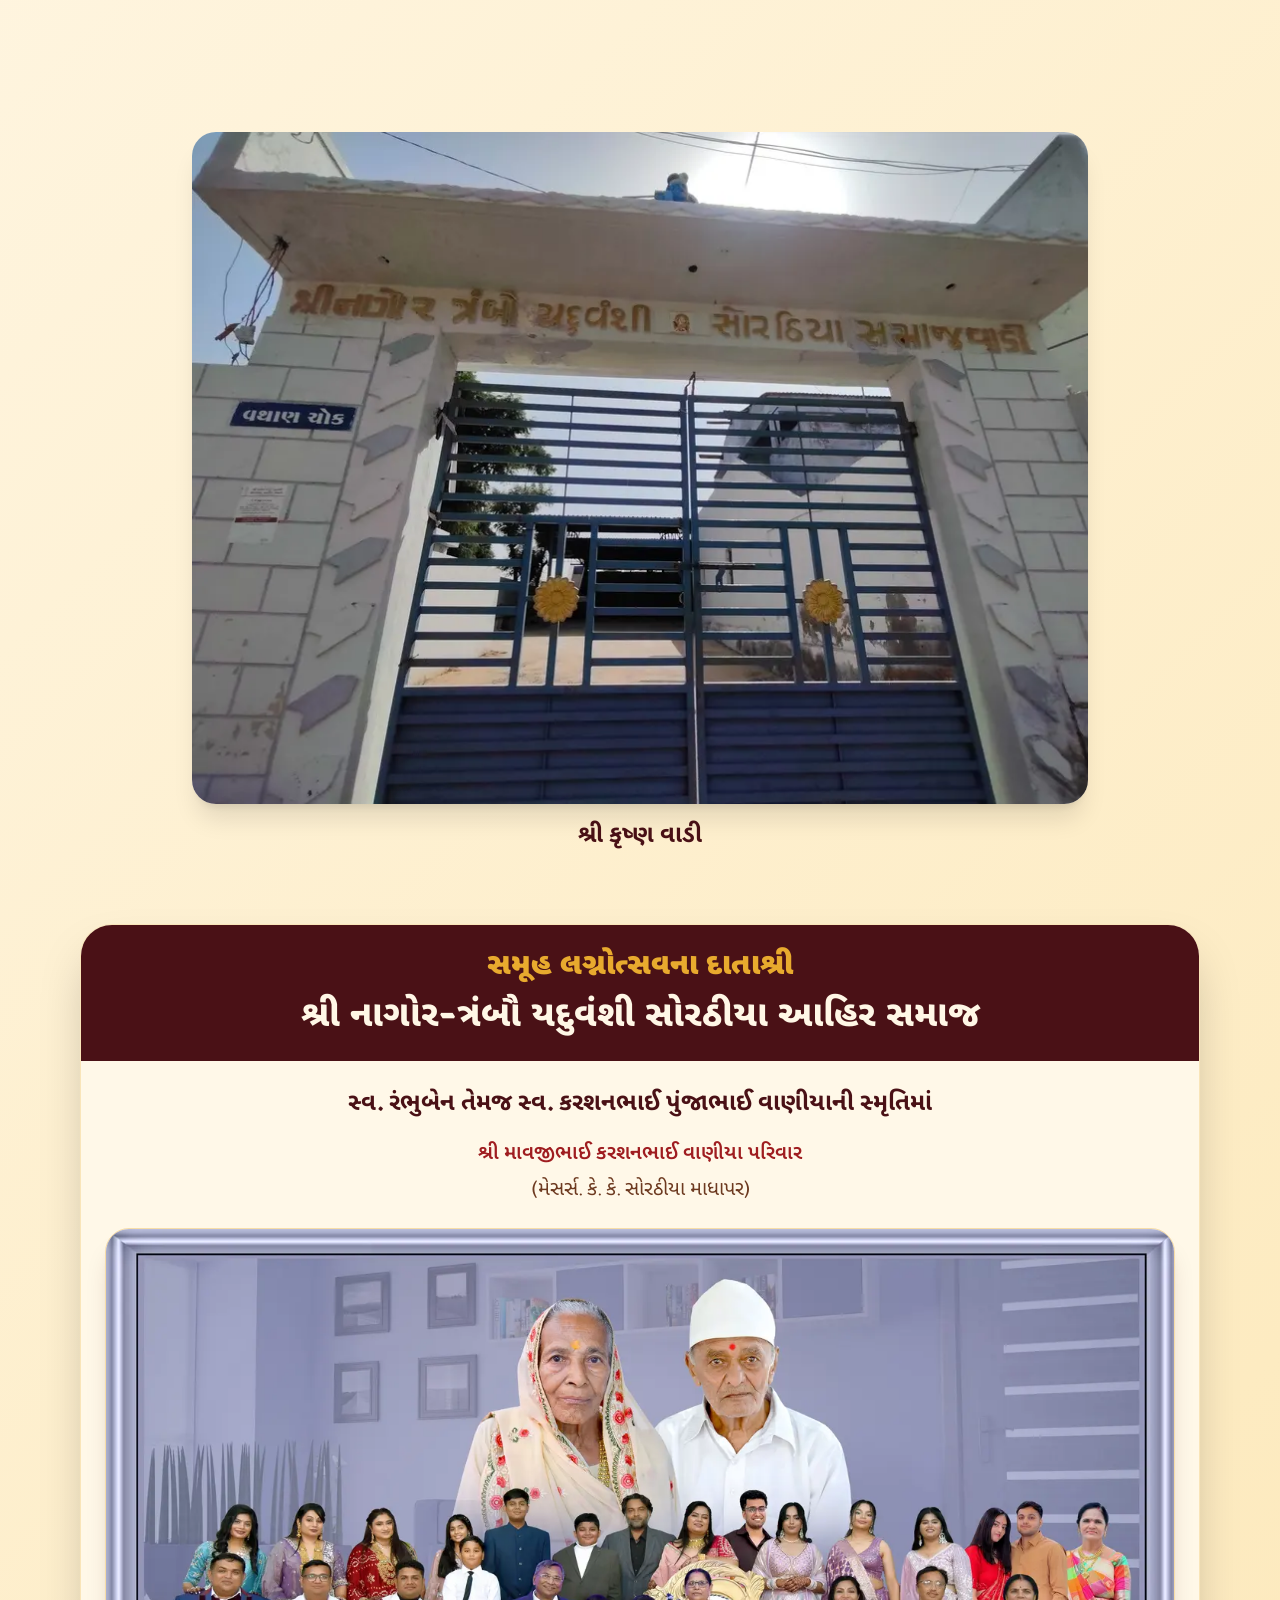
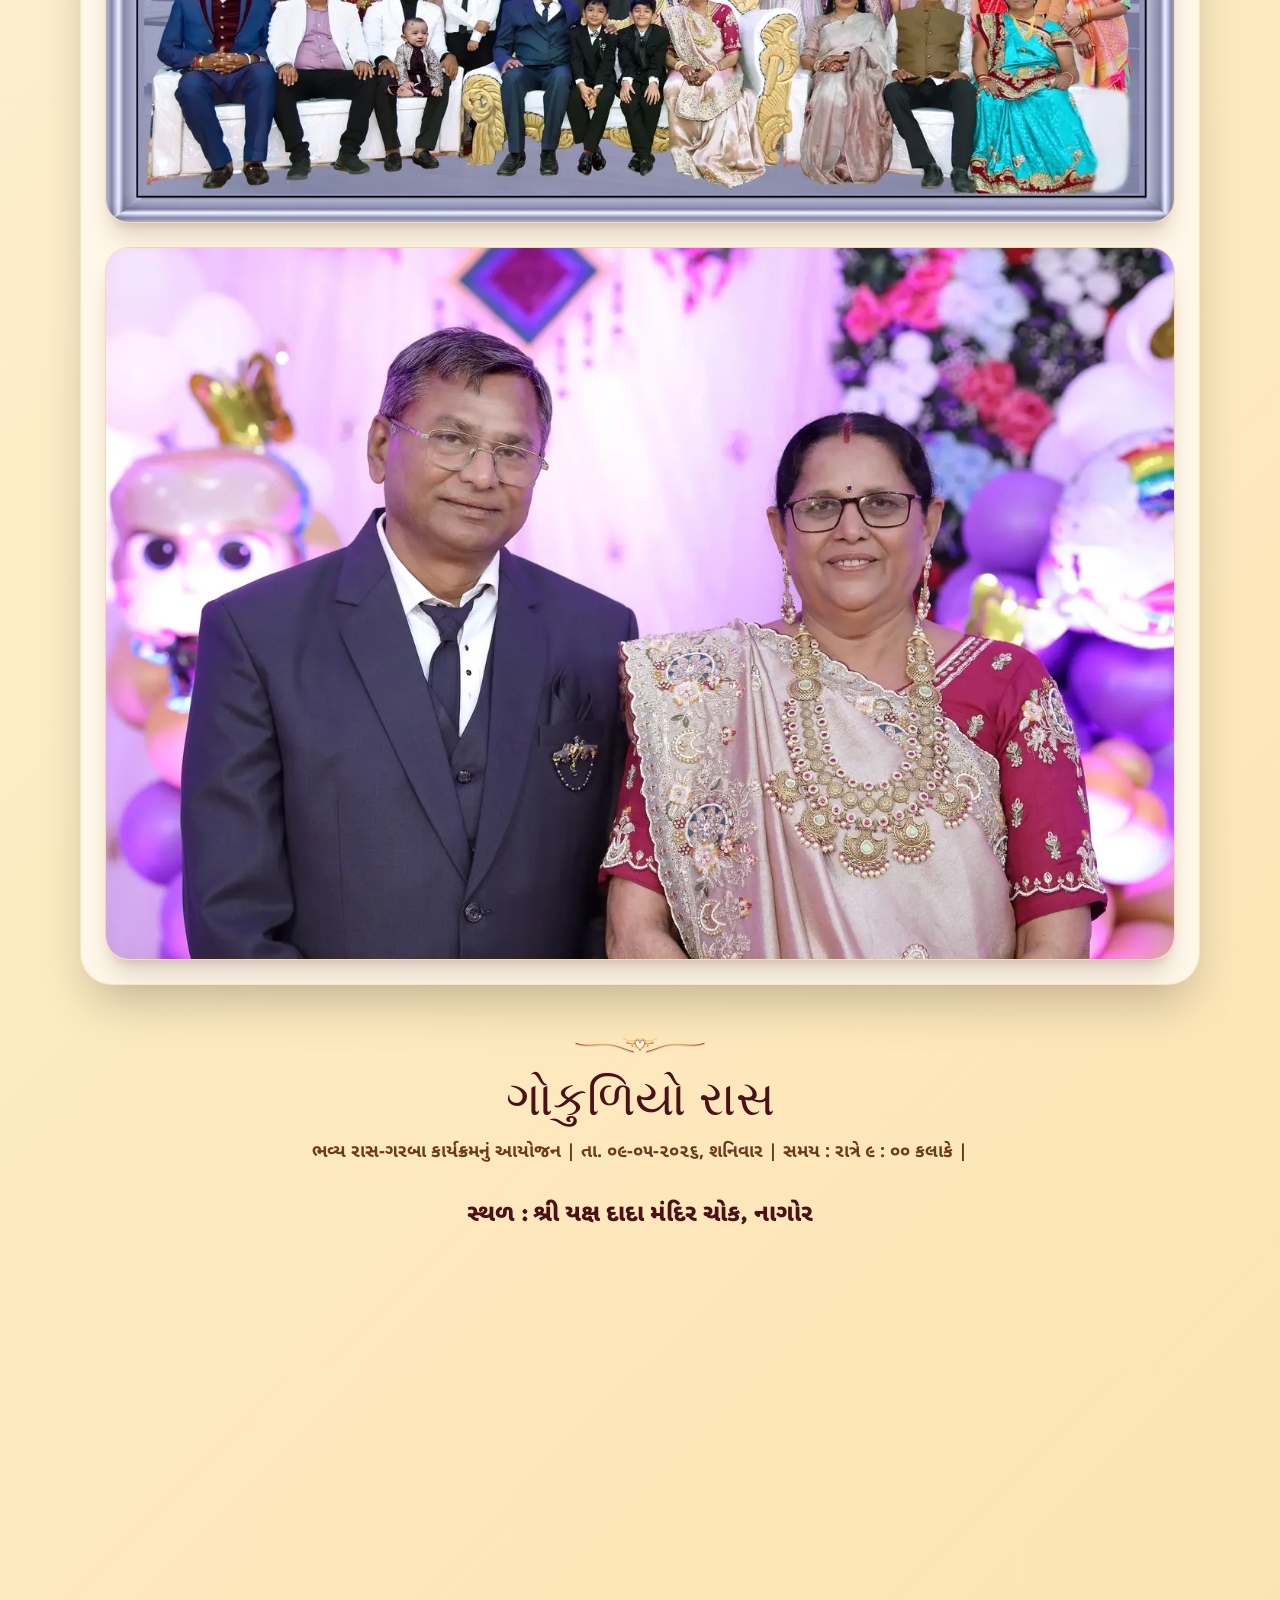
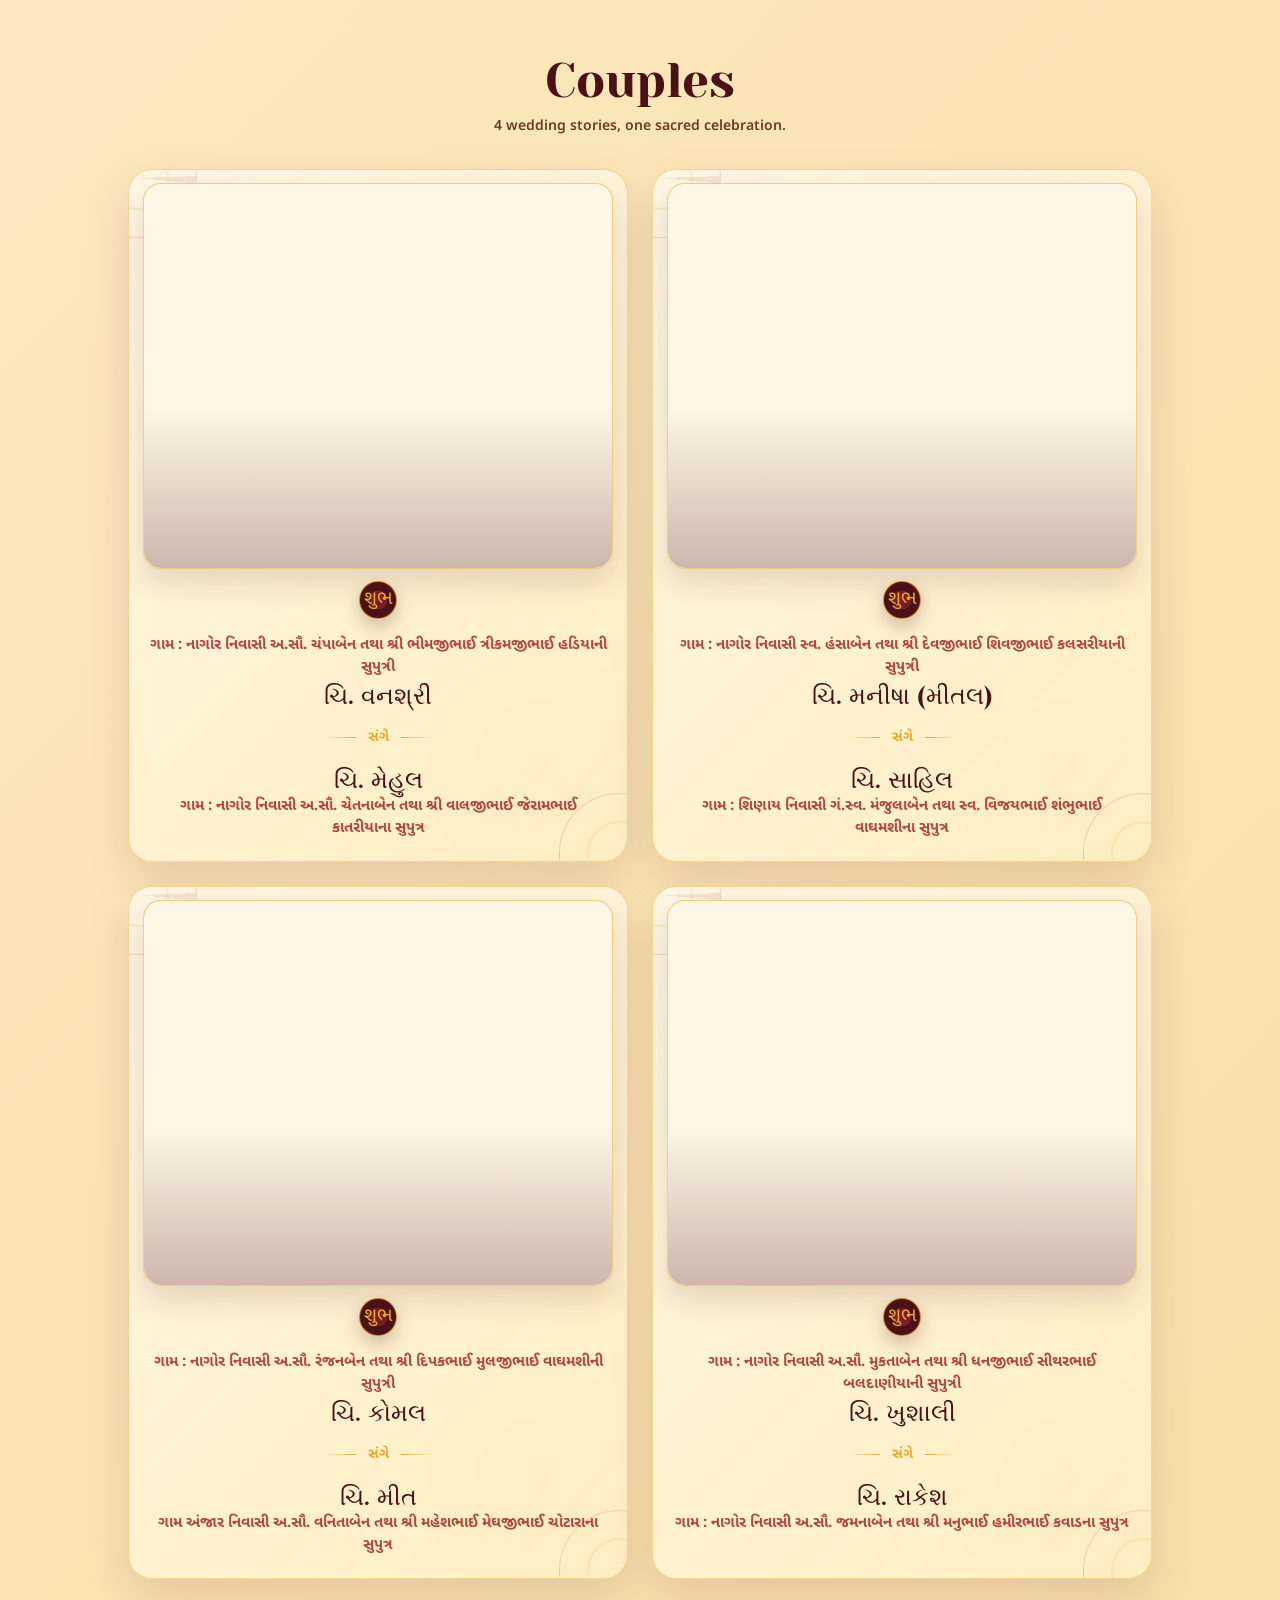
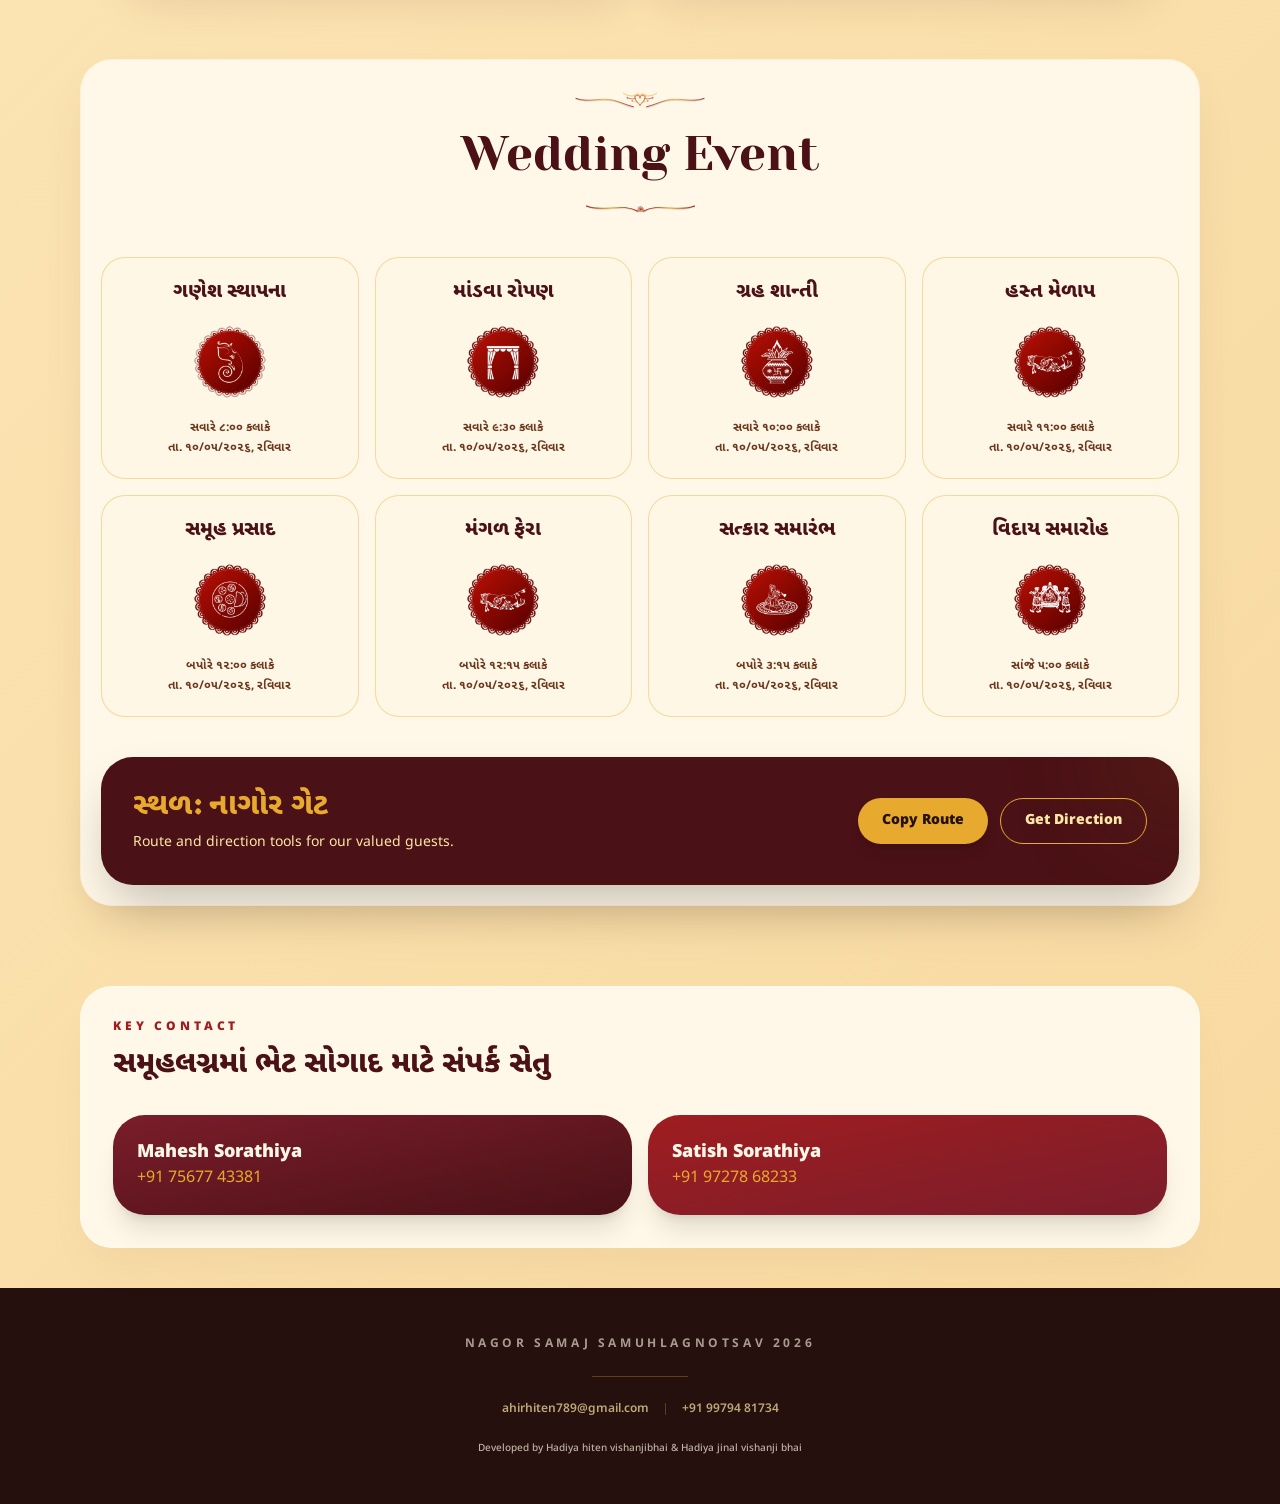
==== commit f15d9403: "chanages" ====
--- a/index.html
+++ b/index.html
@@ -526,7 +526,10 @@
             <p class="font-guj text-xl font-semibold text-[#9f1d20] mt-4">શ્રી માવજીભાઈ કરશનભાઈ વાણીયા પરિવાર</p>
             <p class="font-guj text-xl text-[#6d3a20] mt-2">(મેસર્સ. કે. કે. સોરઠીયા માધાપર)</p>
           </div>
-          <img class="lazy-media w-full rounded-[1.5rem] border border-[#e8aa2e]/35 object-cover shadow-xl shadow-[#4a1116]/15" data-src="assets/optimized/datar-1400.webp" src="data:image/svg+xml,%3Csvg xmlns='http://www.w3.org/2000/svg' width='1400' height='777'%3E%3C/svg%3E" alt="શ્રી માવજીભાઈ કરશનભાઈ વાણીયા પરિવાર" width="1400" height="777" loading="lazy" decoding="async">
+          <div class="grid gap-6">
+            <img class="lazy-media w-full rounded-[1.5rem] border border-[#e8aa2e]/35 object-cover shadow-xl shadow-[#4a1116]/15" data-src="assets/optimized/donor-image1-1400.webp" src="data:image/svg+xml,%3Csvg xmlns='http://www.w3.org/2000/svg' width='1400' height='777'%3E%3C/svg%3E" alt="શ્રી માવજીભાઈ કરશનભાઈ વાણીયા પરિવાર" width="1400" height="777" loading="lazy" decoding="async">
+            <img class="lazy-media w-full rounded-[1.5rem] border border-[#e8aa2e]/35 object-cover shadow-xl shadow-[#4a1116]/15" data-src="assets/optimized/datar-image2-1400.webp" src="data:image/svg+xml,%3Csvg xmlns='http://www.w3.org/2000/svg' width='1400' height='933'%3E%3C/svg%3E" alt="શ્રી માવજીભાઈ કરશનભાઈ વાણીયા પરિવાર" width="1400" height="933" loading="lazy" decoding="async">
+          </div>
         </div>
       </div>
     </section>
@@ -630,7 +633,7 @@
     const countdownLabels = ["Days", "Hours", "Minutes", "Seconds"];
     const couples = [
       ["ચિ. વનશ્રી", "ગામ : નાગોર નિવાસી અ.સૌ. ચંપાબેન તથા શ્રી ભીમજીભાઈ ત્રીકમજીભાઈ હડિયાની સુપુત્રી", "ચિ. મેહુલ", "ગામ : નાગોર નિવાસી અ.સૌ. ચેતનાબેન તથા શ્રી વાલજીભાઈ જેરામભાઈ કાતરીયાના સુપુત્ર", "couple1-original-hd.webp"],
-      ["ચિ. મનીષા (મીતલ)", "ગામ : નાગોર નિવાસી સ્વ. હંસાબેન તથા શ્રી દેવજીભાઈ શિવજીભાઈ કલસરીયાની સુપુત્રી", "ચિ. સાહિલ", "ગામ : નાગોર નિવાસી ગં.સ્વ. મંજુલાબેન તથા સ્વ. વિજયભાઈ શંભુભાઈ વાઘમશીના સુપુત્ર", "couple2-original-hd.webp"],
+      ["ચિ. મનીષા (મીતલ)", "ગામ : નાગોર નિવાસી સ્વ. હંસાબેન તથા શ્રી દેવજીભાઈ શિવજીભાઈ કલસરીયાની સુપુત્રી", "ચિ. સાહિલ", "ગામ : શિણાય નિવાસી ગં.સ્વ. મંજુલાબેન તથા સ્વ. વિજયભાઈ શંભુભાઈ વાઘમશીના સુપુત્ર", "couple2-original-hd.webp"],
       ["ચિ. કોમલ", "ગામ : નાગોર નિવાસી અ.સૌ. રંજનબેન તથા શ્રી દિપકભાઈ મુલજીભાઈ વાઘમશીની સુપુત્રી", "ચિ. મીત", "ગામ અંજાર નિવાસી અ.સૌ. વનિતાબેન તથા શ્રી મહેશભાઈ મેઘજીભાઈ ચોટારાના સુપુત્ર", "couple3-original-hd.webp"],
       ["ચિ. ખુશાલી", "ગામ : નાગોર નિવાસી અ.સૌ. મુકતાબેન તથા શ્રી ધનજીભાઈ સીથરભાઈ બલદાણીયાની સુપુત્રી", "ચિ. રાકેશ", "ગામ : નાગોર નિવાસી અ.સૌ. જમનાબેન તથા શ્રી મનુભાઈ હમીરભાઈ કવાડના સુપુત્ર", "couple4.jpeg"]
     ];
